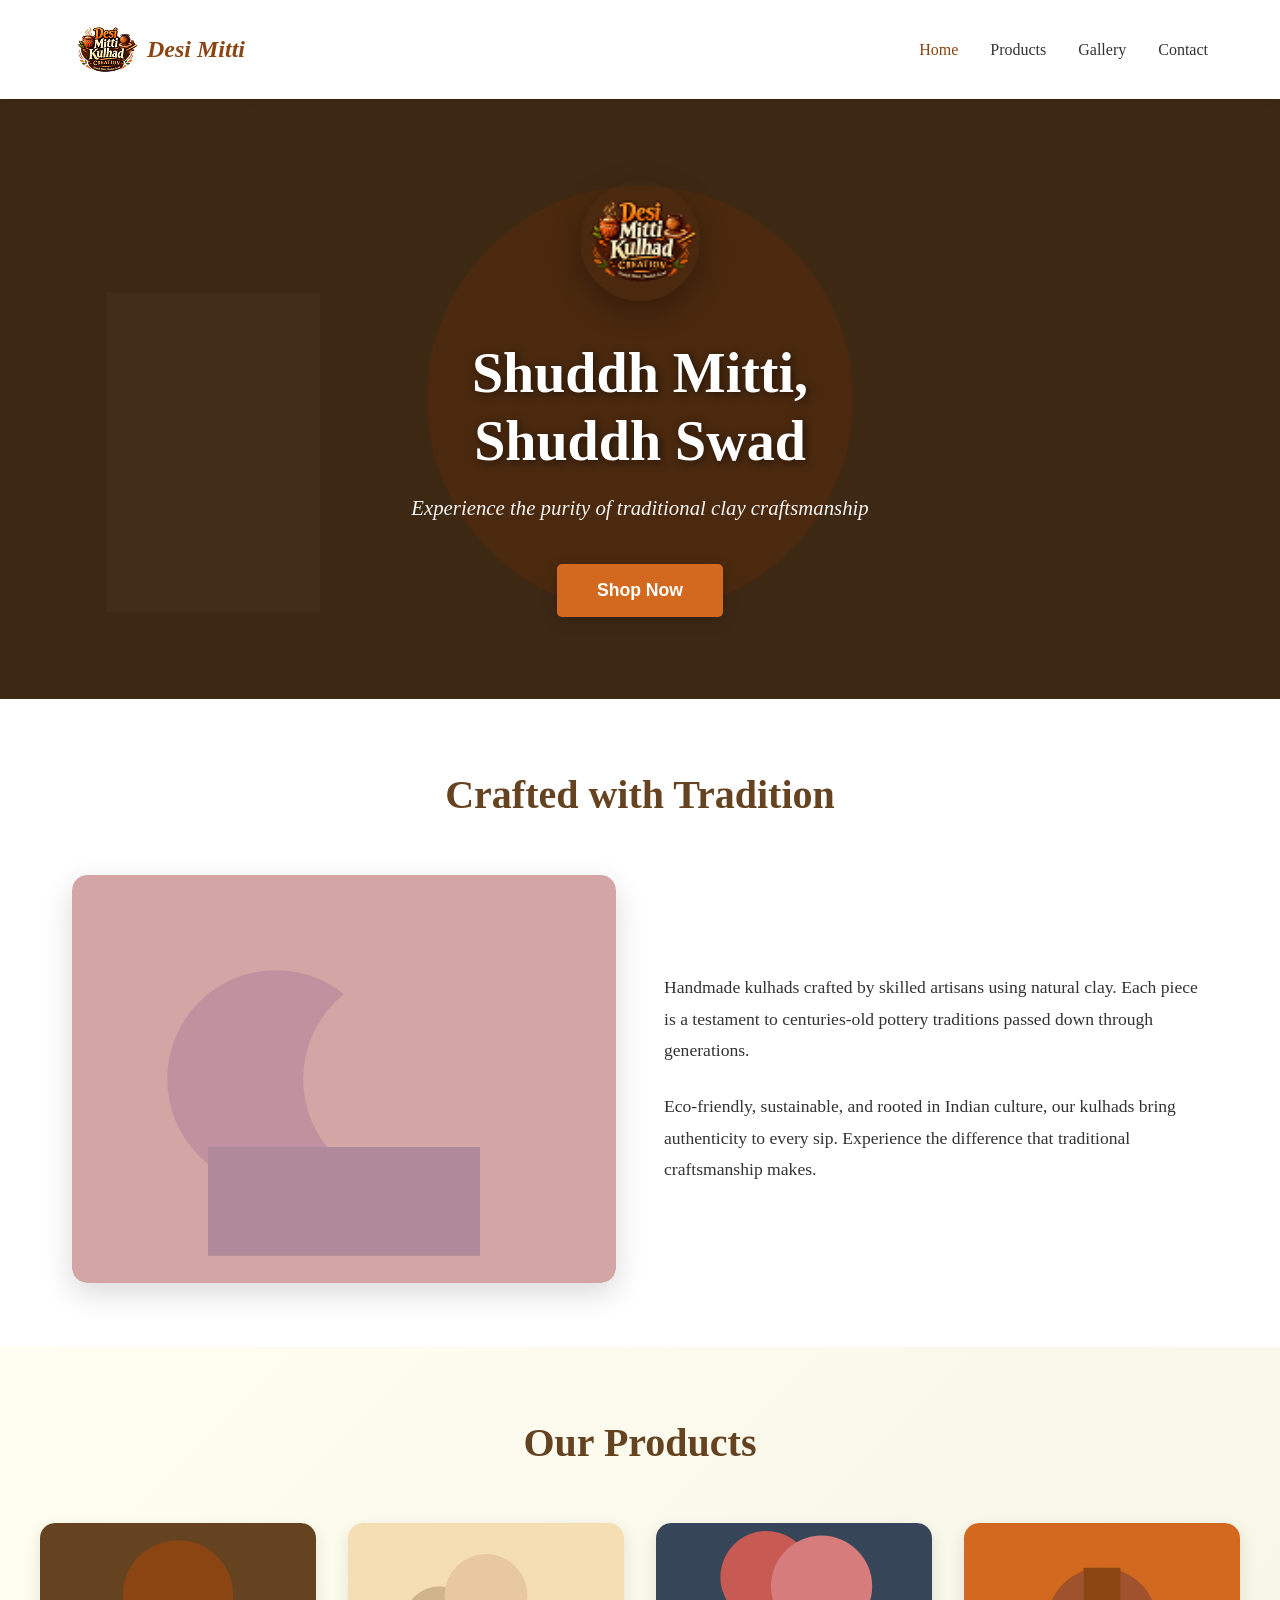
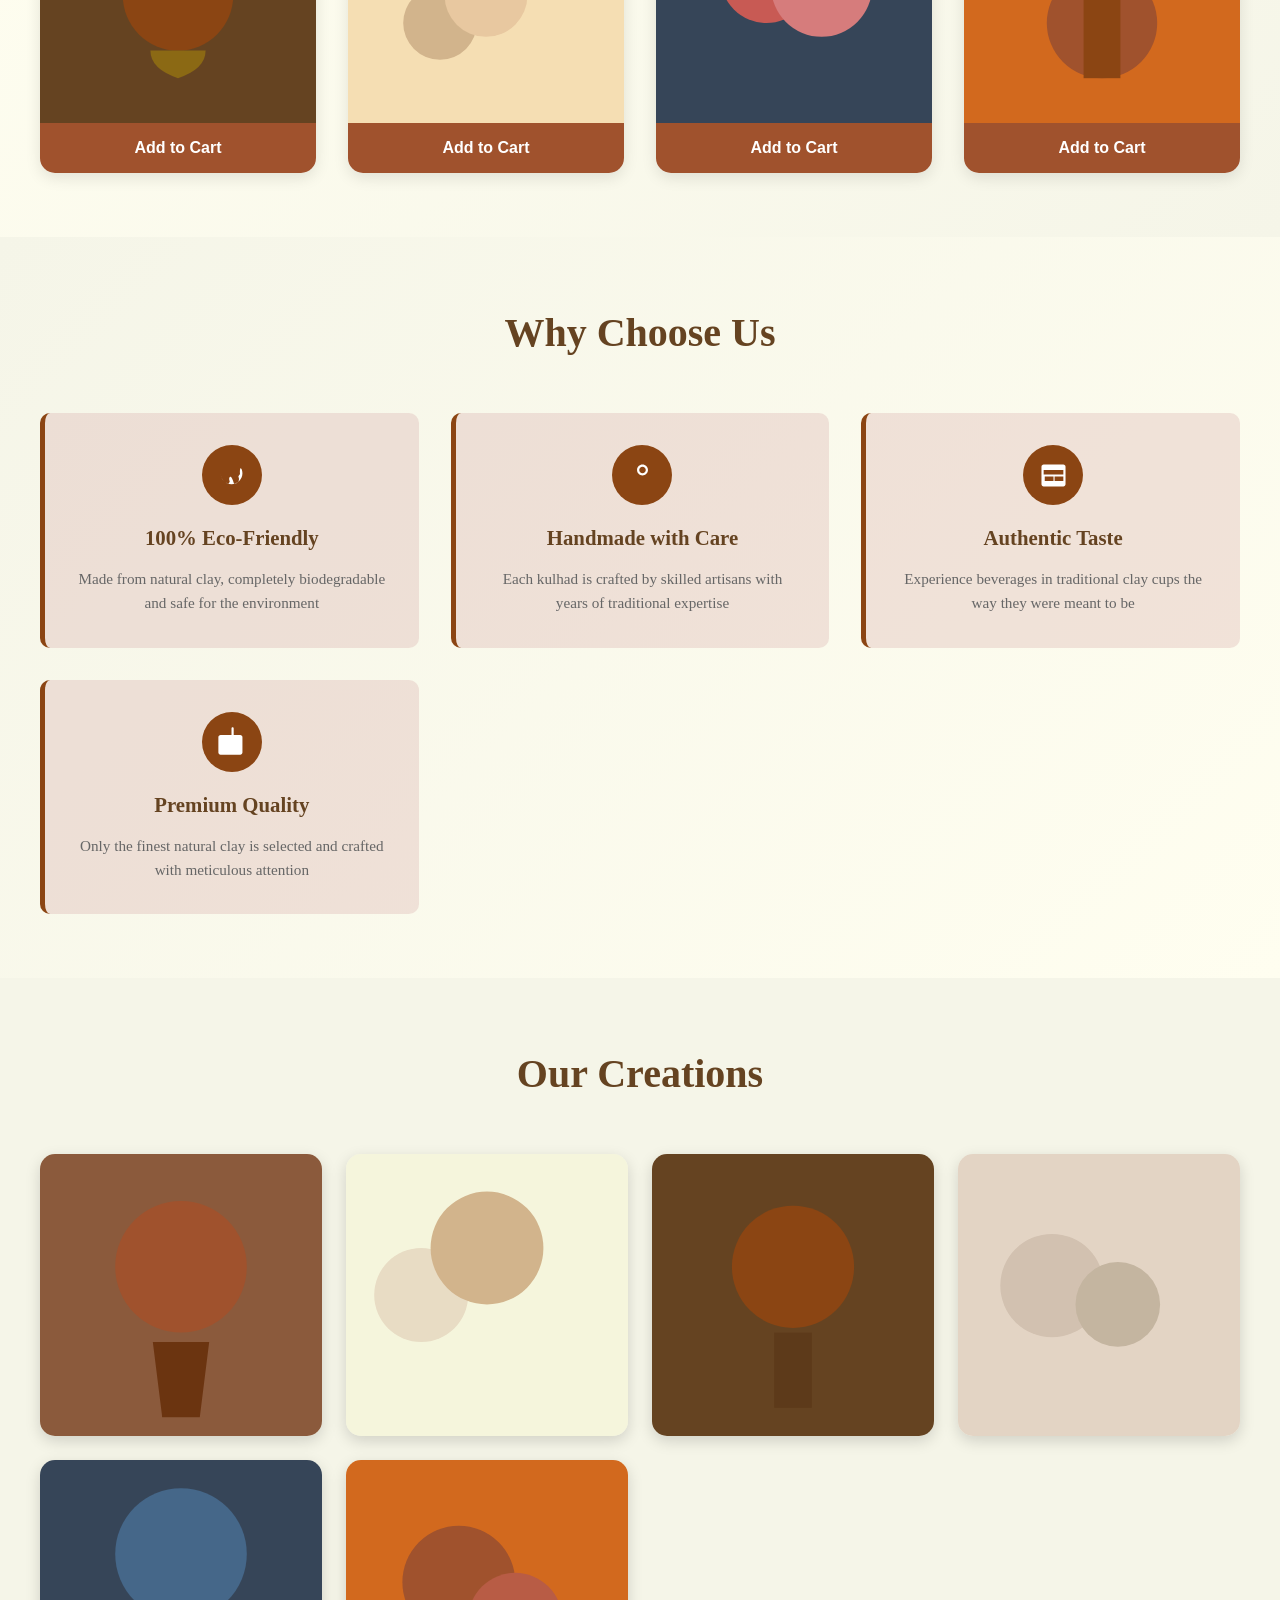
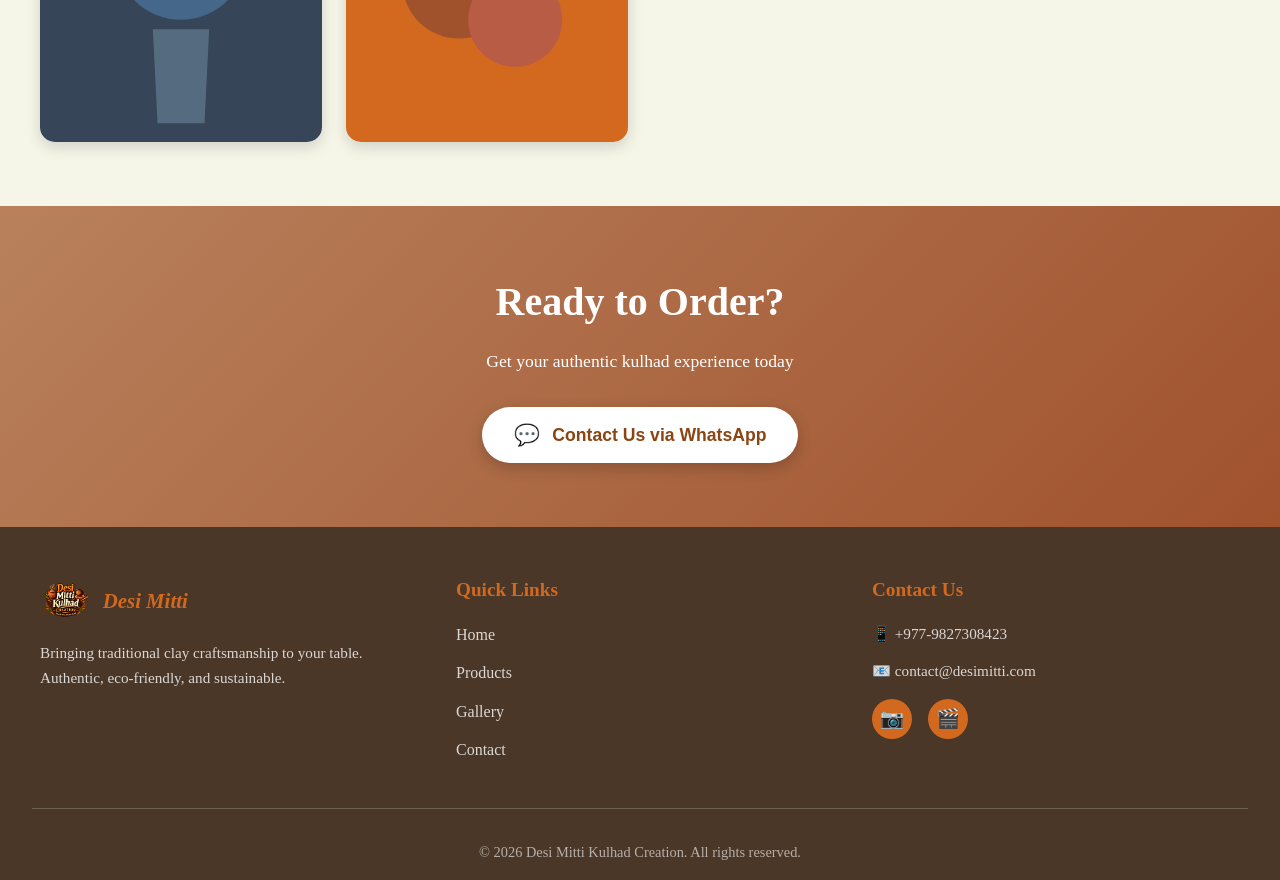
==== index.html @ 6d213a37 "website" ====
<!DOCTYPE html>
<html lang="en">
<head>
    <meta charset="UTF-8">
    <meta name="viewport" content="width=device-width, initial-scale=1.0">
    <title>Desi Mitti - Handmade Clay Kulhads</title>
    <link rel="stylesheet" href="styles.css">
</head>
<body>
    <!-- Navigation Header -->
    <header class="navbar">
        <div class="navbar-container">
            <div class="logo">
                <img src="./images/logo.png">
                <span class="logo-text">Desi Mitti</span>
            </div>
            <nav class="nav-menu">
                <a href="#home" class="nav-link">Home</a>
                <a href="#products" class="nav-link">Products</a>
                <a href="#gallery" class="nav-link">Gallery</a>
                <a href="#contact" class="nav-link">Contact</a>
            </nav>
        </div>
    </header>

    <!-- Hero Section -->
    <section id="home" class="hero">
        <div class="hero-content">
            <div class="hero-logo-circle">
                <img src="./images/logo.png" alt="Mitti Kulhad" class="hero-logo">
            </div>
            <h1 class="hero-title">Shuddh Mitti,<br>Shuddh Swad</h1>
            <p class="hero-subtitle">Experience the purity of traditional clay craftsmanship</p>
            <button class="hero-button">Shop Now</button>
        </div>
        <div class="hero-background"></div>
    </section>

    <!-- Crafted with Tradition Section -->
    <section class="tradition-section">
        <h2 class="section-title">Crafted with Tradition</h2>
        <div class="tradition-content">
            <div class="tradition-image">
                <img src="data:image/svg+xml,%3Csvg xmlns='http://www.w3.org/2000/svg' viewBox='0 0 400 300'%3E%3Crect width='400' height='300' fill='%23D4A5A5'/%3E%3Ccircle cx='150' cy='150' r='80' fill='%23C291A0'/%3E%3Ccircle cx='250' cy='150' r='80' fill='%23D4A5A5'/%3E%3Crect x='100' y='200' width='200' height='80' fill='%23B08A9A'/%3E%3C/svg%3E" alt="Handmade crafting" class="tradition-img">
            </div>
            <div class="tradition-text">
                <p class="tradition-description">
                    Handmade kulhads crafted by skilled artisans using natural clay. Each piece is a testament to centuries-old pottery traditions passed down through generations.
                </p>
                <p class="tradition-description">
                    Eco-friendly, sustainable, and rooted in Indian culture, our kulhads bring authenticity to every sip. Experience the difference that traditional craftsmanship makes.
                </p>
            </div>
        </div>
    </section>

    <!-- Our Products Section -->
    <section id="products" class="products-section">
        <h2 class="section-title">Our Products</h2>
        <div class="products-grid">
            <div class="product-card">
                <div class="product-image">
                    <img src="data:image/svg+xml,%3Csvg xmlns='http://www.w3.org/2000/svg' viewBox='0 0 300 300'%3E%3Crect width='300' height='300' fill='%23654321'/%3E%3Ccircle cx='150' cy='120' r='60' fill='%238B4513'/%3E%3Cpath d='M 120 180 Q 120 200 150 210 Q 180 200 180 180' fill='%238B6914'/%3E%3C/svg%3E" alt="Product 1">
                </div>
                <button class="add-to-cart-btn">Add to Cart</button>
            </div>
            <div class="product-card">
                <div class="product-image">
                    <img src="data:image/svg+xml,%3Csvg xmlns='http://www.w3.org/2000/svg' viewBox='0 0 300 300'%3E%3Crect width='300' height='300' fill='%23F5DEB3'/%3E%3Ccircle cx='100' cy='150' r='40' fill='%23D2B48C'/%3E%3Ccircle cx='150' cy='120' r='45' fill='%23E8C8A0'/%3E%3C/svg%3E" alt="Product 2">
                </div>
                <button class="add-to-cart-btn">Add to Cart</button>
            </div>
            <div class="product-card">
                <div class="product-image">
                    <img src="data:image/svg+xml,%3Csvg xmlns='http://www.w3.org/2000/svg' viewBox='0 0 300 300'%3E%3Crect width='300' height='300' fill='%23364558'/%3E%3Ccircle cx='120' cy='100' r='50' fill='%23C85A54'/%3E%3Ccircle cx='180' cy='110' r='55' fill='%23D67C7C'/%3E%3C/svg%3E" alt="Product 3">
                </div>
                <button class="add-to-cart-btn">Add to Cart</button>
            </div>
            <div class="product-card">
                <div class="product-image">
                    <img src="data:image/svg+xml,%3Csvg xmlns='http://www.w3.org/2000/svg' viewBox='0 0 300 300'%3E%3Crect width='300' height='300' fill='%23D2691E'/%3E%3Ccircle cx='150' cy='150' r='60' fill='%23A0522D'/%3E%3Crect x='130' y='90' width='40' height='120' fill='%238B4513'/%3E%3C/svg%3E" alt="Product 4">
                </div>
                <button class="add-to-cart-btn">Add to Cart</button>
            </div>
        </div>
    </section>

    <!-- Why Choose Us Section -->
    <section class="why-choose-section">
        <h2 class="section-title">Why Choose Us</h2>
        <div class="features-grid">
            <div class="feature-card">
                <div class="feature-icon">
                    <svg viewBox="0 0 64 64" xmlns="http://www.w3.org/2000/svg">
                        <path d="M32 8C20.954 8 12 16.954 12 28c0 8.837 5.820 16.361 13.748 18.955.508.102 1.043-.124 1.328-.578l1.504-2.54c.258-.436.268-1.020.028-1.468-.595-1.141-.913-2.404-.913-3.774 0-4.97 4.03-9 9 9 4.97 0 9-4.03 9-9 0-1.37-.318-2.633-.913-3.774-.24-.448-.23-1.032.028-1.468l1.504-2.54c.285-.454.82-.68 1.328-.578C46.18 11.639 52 19.163 52 28c0 11.046-8.954 20-20 20s-20-8.954-20-20 8.954-20 20-20z" fill="white"/>
                    </svg>
                </div>
                <h3>100% Eco-Friendly</h3>
                <p>Made from natural clay, completely biodegradable and safe for the environment</p>
            </div>
            <div class="feature-card">
                <div class="feature-icon">
                    <svg viewBox="0 0 64 64" xmlns="http://www.w3.org/2000/svg">
                        <path d="M32 12c-5.522 0-10 4.478-10 10 0 5.522 4.478 10 10 10s10-4.478 10-10c0-5.522-4.478-10-10-10zm0 16c-3.314 0-6-2.686-6-6s2.686-6 6-6 6 2.686 6 6-2.686 6-6 6z" fill="white"/>
                    </svg>
                </div>
                <h3>Handmade with Care</h3>
                <p>Each kulhad is crafted by skilled artisans with years of traditional expertise</p>
            </div>
            <div class="feature-card">
                <div class="feature-icon">
                    <svg viewBox="0 0 64 64" xmlns="http://www.w3.org/2000/svg">
                        <path d="M50 12H14c-2.21 0-4 1.79-4 4v32c0 2.21 1.79 4 4 4h36c2.21 0 4-1.79 4-4V16c0-2.21-1.79-4-4-4zm-18 30H16v-8h16v8zm18 0h-16v-8h16v8zm0-12H14v-8h36v8z" fill="white"/>
                    </svg>
                </div>
                <h3>Authentic Taste</h3>
                <p>Experience beverages in traditional clay cups the way they were meant to be</p>
            </div>
            <div class="feature-card">
                <div class="feature-icon">
                    <svg viewBox="0 0 64 64" xmlns="http://www.w3.org/2000/svg">
                        <path d="M48 20H36V8c0-1.104-.896-2-2-2s-2 .896-2 2v12H12c-2.209 0-4 1.791-4 4v28c0 2.209 1.791 4 4 4h36c2.209 0 4-1.791 4-4V24c0-2.209-1.791-4-4-4z" fill="white"/>
                    </svg>
                </div>
                <h3>Premium Quality</h3>
                <p>Only the finest natural clay is selected and crafted with meticulous attention</p>
            </div>
        </div>
    </section>

    <!-- Our Creations Section -->
    <section id="gallery" class="creations-section">
        <h2 class="section-title">Our Creations</h2>
        <div class="gallery-grid">
            <div class="gallery-item">
                <img src="data:image/svg+xml,%3Csvg xmlns='http://www.w3.org/2000/svg' viewBox='0 0 300 300'%3E%3Crect width='300' height='300' fill='%238B5A3C'/%3E%3Ccircle cx='150' cy='120' r='70' fill='%23A0522D'/%3E%3Cpath d='M 120 200 L 180 200 L 170 280 L 130 280 Z' fill='%236B3410'/%3E%3C/svg%3E" alt="Pottery creation 1">
            </div>
            <div class="gallery-item">
                <img src="data:image/svg+xml,%3Csvg xmlns='http://www.w3.org/2000/svg' viewBox='0 0 300 300'%3E%3Crect width='300' height='300' fill='%23F5F5DC'/%3E%3Ccircle cx='80' cy='150' r='50' fill='%23E8DCC4'/%3E%3Ccircle cx='150' cy='100' r='60' fill='%23D2B48C'/%3E%3C/svg%3E" alt="Pottery creation 2">
            </div>
            <div class="gallery-item">
                <img src="data:image/svg+xml,%3Csvg xmlns='http://www.w3.org/2000/svg' viewBox='0 0 300 300'%3E%3Crect width='300' height='300' fill='%23654321'/%3E%3Ccircle cx='150' cy='120' r='65' fill='%238B4513'/%3E%3Crect x='130' y='190' width='40' height='80' fill='%235D3A1A'/%3E%3C/svg%3E" alt="Pottery creation 3">
            </div>
            <div class="gallery-item">
                <img src="data:image/svg+xml,%3Csvg xmlns='http://www.w3.org/2000/svg' viewBox='0 0 300 300'%3E%3Crect width='300' height='300' fill='%23E3D4C4'/%3E%3Ccircle cx='100' cy='140' r='55' fill='%23D2C1B0'/%3E%3Ccircle cx='170' cy='160' r='45' fill='%23C4B5A0'/%3E%3C/svg%3E" alt="Pottery creation 4">
            </div>
            <div class="gallery-item">
                <img src="data:image/svg+xml,%3Csvg xmlns='http://www.w3.org/2000/svg' viewBox='0 0 300 300'%3E%3Crect width='300' height='300' fill='%23364558'/%3E%3Ccircle cx='150' cy='100' r='70' fill='%23456789'/%3E%3Cpath d='M 120 180 L 180 180 L 175 280 L 125 280 Z' fill='%23556B7F'/%3E%3C/svg%3E" alt="Pottery creation 5">
            </div>
            <div class="gallery-item">
                <img src="data:image/svg+xml,%3Csvg xmlns='http://www.w3.org/2000/svg' viewBox='0 0 300 300'%3E%3Crect width='300' height='300' fill='%23D2691E'/%3E%3Ccircle cx='120' cy='130' r='60' fill='%23A0522D'/%3E%3Ccircle cx='180' cy='170' r='50' fill='%23B85C45'/%3E%3C/svg%3E" alt="Pottery creation 6">
            </div>
        </div>
    </section>

    <!-- Ready to Order Section -->
    <section class="ready-section">
        <h2 class="ready-title">Ready to Order?</h2>
        <p class="ready-subtitle">Get your authentic kulhad experience today</p>
        <button class="whatsapp-button" id="whatsappBtn">
            <span class="whatsapp-icon">💬</span>
            Contact Us via WhatsApp
        </button>
    </section>

    <!-- Footer -->
    <footer class="footer">
        <div class="footer-content">
            <div class="footer-section">
                <div class="footer-logo">
                    <img src="./images/logo.png " class="footer-logo-img">
                    <span class="footer-logo-text">Desi Mitti</span>
                </div>
                <p class="footer-description">Bringing traditional clay craftsmanship to your table. Authentic, eco-friendly, and sustainable.</p>
            </div>
            <div class="footer-section">
                <h4>Quick Links</h4>
                <ul>
                    <li><a href="#home">Home</a></li>
                    <li><a href="#products">Products</a></li>
                    <li><a href="#gallery">Gallery</a></li>
                    <li><a href="#contact">Contact</a></li>
                </ul>
            </div>
            <div class="footer-section">
                <h4>Contact Us</h4>
                <p class="contact-info">📱 +977-9827308423</p>
                <p class="contact-info">📧 contact@desimitti.com</p>
                <div class="social-icons">
                    <a href="#" class="social-icon">📷</a>
                    <a href="#" class="social-icon">🎬</a>
                </div>
            </div>
        </div>
        <div class="footer-bottom">
            <p>&copy; 2026 Desi Mitti Kulhad Creation. All rights reserved.</p>
        </div>
    </footer>

    <script src="script.js"></script>
</body>
</html>
---- styles.css ----
/* ============================================
   DESI MITTI - CSS STYLES
   Traditional Clay Craftsmanship Website
   ============================================ */

* {
    margin: 0;
    padding: 0;
    box-sizing: border-box;
}

/* Root CSS Variables */
:root {
    --primary-brown: #8B4513;
    --dark-brown: #654321;
    --light-brown: #A0522D;
    --cream-bg: #FFFEF0;
    --pale-yellow: #F5F5E8;
    --text-dark: #333;
    --text-light: #666;
    --accent-orange: #D2691E;
    --button-brown: #A0522D;
    --footer-dark: #4A3728;
}

html {
    scroll-behavior: smooth;
}

body {
    font-family: 'Georgia', 'Garamond', serif;
    color: var(--text-dark);
    line-height: 1.6;
    background-color: white;
}

/* ============================================
   NAVIGATION HEADER
   ============================================ */

.navbar {
    background-color: white;
    padding: 1rem 0;
    box-shadow: 0 2px 5px rgba(0, 0, 0, 0.1);
    position: sticky;
    top: 0;
    z-index: 100;
}

.navbar-container {
    max-width: 1200px;
    margin: 0 auto;
    padding: 0 2rem;
    display: flex;
    justify-content: space-between;
    align-items: center;
}

.logo {
    display: flex;
    align-items: center;
    gap: 0.5rem;
    text-decoration: none;
    cursor: pointer;
}

.logo-img {
    width: 50px;
    height: 50px;
    border-radius: 50%;
}

.logo-text {
    font-size: 1.5rem;
    font-weight: bold;
    color: var(--primary-brown);
    font-style: italic;
}

.nav-menu {
    display: flex;
    gap: 2rem;
}

.nav-link {
    text-decoration: none;
    color: var(--text-dark);
    font-size: 1rem;
    font-weight: 500;
    transition: color 0.3s ease;
    position: relative;
}

.nav-link:hover {
    color: var(--primary-brown);
}

.nav-link::after {
    content: '';
    position: absolute;
    width: 0;
    height: 2px;
    bottom: -5px;
    left: 0;
    background-color: var(--primary-brown);
    transition: width 0.3s ease;
}

.nav-link:hover::after {
    width: 100%;
}

/* ============================================
   HERO SECTION
   ============================================ */

.hero {
    position: relative;
    height: 600px;
    display: flex;
    align-items: center;
    justify-content: center;
    overflow: hidden;
}

.hero-background {
    position: absolute;
    top: 0;
    left: 0;
    width: 100%;
    height: 100%;
    background: linear-gradient(rgba(0, 0, 0, 0.4), rgba(0, 0, 0, 0.4)), 
                url('data:image/svg+xml,%3Csvg xmlns=%22http://www.w3.org/2000/svg%22 viewBox=%220 0 1200 600%22%3E%3Crect fill=%22%23654321%22 width=%221200%22 height=%22600%22/%3E%3Ccircle cx=%22600%22 cy=%22300%22 r=%22200%22 fill=%22%238B4513%22 opacity=%220.6%22/%3E%3Crect x=%22100%22 y=%22200%22 width=%22200%22 height=%22300%22 fill=%22%23765432%22 opacity=%220.5%22/%3E%3C/svg%3E');
    background-size: cover;
    background-position: center;
    z-index: -1;
}

.hero-content {
    text-align: center;
    position: relative;
    z-index: 1;
    animation: fadeInUp 1s ease-out;
}

@keyframes fadeInUp {
    from {
        opacity: 0;
        transform: translateY(30px);
    }
    to {
        opacity: 1;
        transform: translateY(0);
    }
}

.hero-logo-circle {
    margin-bottom: 2rem;
    animation: slideDown 0.8s ease-out;
}

@keyframes slideDown {
    from {
        opacity: 0;
        transform: translateY(-20px);
    }
    to {
        opacity: 1;
        transform: translateY(0);
    }
}

.hero-logo {
    width: 120px;
    height: 120px;
    border-radius: 50%;
    box-shadow: 0 10px 30px rgba(0, 0, 0, 0.3);
    animation: spin 3s linear infinite;
}

@keyframes spin {
    from {
        transform: rotate(0deg);
    }
    to {
        transform: rotate(360deg);
    }
}

.hero-title {
    font-size: 3.5rem;
    color: white;
    margin-bottom: 1rem;
    font-weight: bold;
    line-height: 1.2;
    text-shadow: 2px 2px 8px rgba(0, 0, 0, 0.5);
    animation: fadeInUp 1.2s ease-out 0.2s both;
}

.hero-subtitle {
    font-size: 1.3rem;
    color: rgba(255, 255, 255, 0.95);
    margin-bottom: 2.5rem;
    font-style: italic;
    animation: fadeInUp 1.2s ease-out 0.4s both;
}

.hero-button {
    background-color: var(--accent-orange);
    color: white;
    border: none;
    padding: 1rem 2.5rem;
    font-size: 1.1rem;
    border-radius: 5px;
    cursor: pointer;
    font-weight: bold;
    transition: all 0.3s ease;
    box-shadow: 0 4px 15px rgba(0, 0, 0, 0.2);
    animation: fadeInUp 1.2s ease-out 0.6s both;
}

.hero-button:hover {
    background-color: var(--primary-brown);
    transform: translateY(-2px);
    box-shadow: 0 6px 20px rgba(0, 0, 0, 0.3);
}

.hero-button:active {
    transform: translateY(0);
}

/* ============================================
   SECTION STYLES
   ============================================ */

.section-title {
    font-size: 2.5rem;
    text-align: center;
    margin-bottom: 3rem;
    color: var(--dark-brown);
    font-weight: bold;
}

/* Tradition Section */
.tradition-section {
    padding: 4rem 2rem;
    background-color: white;
    max-width: 1200px;
    margin: 0 auto;
}

.tradition-content {
    display: grid;
    grid-template-columns: 1fr 1fr;
    gap: 3rem;
    align-items: center;
}

.tradition-image {
    overflow: hidden;
    border-radius: 15px;
    box-shadow: 0 10px 30px rgba(0, 0, 0, 0.15);
}

.tradition-img {
    width: 100%;
    height: auto;
    display: block;
    border-radius: 15px;
    transition: transform 0.3s ease;
}

.tradition-image:hover .tradition-img {
    transform: scale(1.05);
}

.tradition-text {
    display: flex;
    flex-direction: column;
    gap: 1.5rem;
}

.tradition-description {
    font-size: 1.1rem;
    color: var(--text-dark);
    line-height: 1.8;
}

/* ============================================
   PRODUCTS SECTION
   ============================================ */

.products-section {
    padding: 4rem 2rem;
    background-color: var(--pale-yellow);
    background-image: linear-gradient(135deg, #FFFEF0 0%, #F5F5E8 100%);
}

.products-section .section-title {
    color: var(--dark-brown);
}

.products-grid {
    max-width: 1200px;
    margin: 0 auto;
    display: grid;
    grid-template-columns: repeat(auto-fit, minmax(250px, 1fr));
    gap: 2rem;
}

.product-card {
    background: white;
    border-radius: 15px;
    overflow: hidden;
    box-shadow: 0 5px 15px rgba(0, 0, 0, 0.1);
    transition: all 0.3s ease;
    animation: slideUp 0.6s ease-out;
}

@keyframes slideUp {
    from {
        opacity: 0;
        transform: translateY(20px);
    }
    to {
        opacity: 1;
        transform: translateY(0);
    }
}

.product-card:hover {
    transform: translateY(-10px);
    box-shadow: 0 15px 30px rgba(0, 0, 0, 0.2);
}

.product-image {
    width: 100%;
    height: 200px;
    overflow: hidden;
    background-color: var(--cream-bg);
}

.product-image img {
    width: 100%;
    height: 100%;
    object-fit: cover;
    transition: transform 0.3s ease;
}

.product-card:hover .product-image img {
    transform: scale(1.1);
}

.add-to-cart-btn {
    width: 100%;
    padding: 1rem;
    background-color: var(--button-brown);
    color: white;
    border: none;
    cursor: pointer;
    font-size: 1rem;
    font-weight: bold;
    transition: all 0.3s ease;
    border-radius: 0;
}

.add-to-cart-btn:hover {
    background-color: var(--primary-brown);
}

.add-to-cart-btn:active {
    transform: scale(0.98);
}

/* ============================================
   WHY CHOOSE US SECTION
   ============================================ */

.why-choose-section {
    padding: 4rem 2rem;
    background-color: var(--pale-yellow);
    background-image: linear-gradient(135deg, #F5F5E8 0%, #FFFEF0 100%);
}

.why-choose-section .section-title {
    color: var(--dark-brown);
}

.features-grid {
    max-width: 1200px;
    margin: 0 auto;
    display: grid;
    grid-template-columns: repeat(auto-fit, minmax(280px, 1fr));
    gap: 2rem;
}

.feature-card {
    background-color: rgba(212, 165, 165, 0.3);
    padding: 2rem;
    border-radius: 10px;
    text-align: center;
    transition: all 0.3s ease;
    border-left: 5px solid var(--primary-brown);
}

.feature-card:hover {
    transform: translateY(-5px);
    box-shadow: 0 10px 20px rgba(0, 0, 0, 0.1);
}

.feature-icon {
    width: 60px;
    height: 60px;
    margin: 0 auto 1rem;
    background-color: var(--primary-brown);
    border-radius: 50%;
    display: flex;
    align-items: center;
    justify-content: center;
}

.feature-icon svg {
    width: 35px;
    height: 35px;
}

.feature-card h3 {
    font-size: 1.3rem;
    margin-bottom: 0.8rem;
    color: var(--dark-brown);
}

.feature-card p {
    color: var(--text-light);
    font-size: 0.95rem;
    line-height: 1.6;
}

/* ============================================
   GALLERY / CREATIONS SECTION
   ============================================ */

.creations-section {
    padding: 4rem 2rem;
    background-color: var(--pale-yellow);
}

.creations-section .section-title {
    color: var(--dark-brown);
}

.gallery-grid {
    max-width: 1200px;
    margin: 0 auto;
    display: grid;
    grid-template-columns: repeat(auto-fit, minmax(280px, 1fr));
    gap: 1.5rem;
}

.gallery-item {
    position: relative;
    overflow: hidden;
    border-radius: 15px;
    aspect-ratio: 1;
    box-shadow: 0 5px 15px rgba(0, 0, 0, 0.15);
    cursor: pointer;
}

.gallery-item img {
    width: 100%;
    height: 100%;
    object-fit: cover;
    transition: transform 0.4s ease;
}

.gallery-item:hover img {
    transform: scale(1.15) rotate(2deg);
}

/* ============================================
   READY TO ORDER SECTION
   ============================================ */

.ready-section {
    padding: 4rem 2rem;
    background: linear-gradient(135deg, #B8815C 0%, #A0522D 100%);
    text-align: center;
    color: white;
}

.ready-title {
    font-size: 2.5rem;
    margin-bottom: 0.8rem;
    font-weight: bold;
    animation: fadeInUp 0.8s ease-out;
}

.ready-subtitle {
    font-size: 1.1rem;
    margin-bottom: 2rem;
    opacity: 0.95;
    animation: fadeInUp 0.8s ease-out 0.2s both;
}

.whatsapp-button {
    background-color: white;
    color: var(--primary-brown);
    border: none;
    padding: 1rem 2rem;
    font-size: 1.1rem;
    border-radius: 50px;
    cursor: pointer;
    font-weight: bold;
    transition: all 0.3s ease;
    box-shadow: 0 5px 15px rgba(0, 0, 0, 0.2);
    display: inline-flex;
    align-items: center;
    gap: 0.8rem;
    animation: fadeInUp 0.8s ease-out 0.4s both;
}

.whatsapp-icon {
    font-size: 1.3rem;
}

.whatsapp-button:hover {
    transform: translateY(-3px);
    box-shadow: 0 8px 25px rgba(0, 0, 0, 0.3);
    background-color: #F5F5F5;
}

.whatsapp-button:active {
    transform: translateY(-1px);
}

/* ============================================
   FOOTER
   ============================================ */

.footer {
    background-color: var(--footer-dark);
    color: white;
    padding: 3rem 2rem 1rem;
}

.footer-content {
    max-width: 1200px;
    margin: 0 auto;
    display: grid;
    grid-template-columns: repeat(auto-fit, minmax(250px, 1fr));
    gap: 3rem;
    margin-bottom: 2rem;
}

.footer-section h4 {
    font-size: 1.2rem;
    margin-bottom: 1rem;
    color: var(--accent-orange);
}

.footer-logo {
    display: flex;
    align-items: center;
    gap: 0.8rem;
    margin-bottom: 1rem;
}

.footer-logo-img {
    width: 50px;
    height: 50px;
    border-radius: 50%;
}

.footer-logo-text {
    font-size: 1.3rem;
    font-weight: bold;
    font-style: italic;
    color: var(--accent-orange);
}

.footer-description {
    color: rgba(255, 255, 255, 0.8);
    font-size: 0.95rem;
    line-height: 1.6;
}

.footer-section ul {
    list-style: none;
}

.footer-section ul li {
    margin-bottom: 0.8rem;
}

.footer-section ul li a {
    color: rgba(255, 255, 255, 0.8);
    text-decoration: none;
    transition: color 0.3s ease;
}

.footer-section ul li a:hover {
    color: var(--accent-orange);
}

.contact-info {
    margin-bottom: 0.8rem;
    color: rgba(255, 255, 255, 0.8);
    font-size: 0.95rem;
}

.social-icons {
    display: flex;
    gap: 1rem;
    margin-top: 1rem;
}

.social-icon {
    display: inline-flex;
    align-items: center;
    justify-content: center;
    width: 40px;
    height: 40px;
    background-color: var(--accent-orange);
    border-radius: 50%;
    text-decoration: none;
    font-size: 1.2rem;
    transition: all 0.3s ease;
}

.social-icon:hover {
    background-color: white;
    transform: scale(1.1);
}

.footer-bottom {
    text-align: center;
    padding-top: 2rem;
    border-top: 1px solid rgba(255, 255, 255, 0.2);
    color: rgba(255, 255, 255, 0.6);
    font-size: 0.9rem;
}

/* ============================================
   RESPONSIVE DESIGN
   ============================================ */

@media (max-width: 768px) {
    .navbar-container {
        flex-direction: column;
        gap: 1rem;
    }

    .nav-menu {
        gap: 1rem;
        flex-wrap: wrap;
        justify-content: center;
    }

    .hero {
        height: 400px;
    }

    .hero-title {
        font-size: 2rem;
    }

    .hero-subtitle {
        font-size: 1rem;
    }

    .section-title {
        font-size: 1.8rem;
        margin-bottom: 2rem;
    }

    .tradition-content {
        grid-template-columns: 1fr;
    }

    .products-grid {
        grid-template-columns: repeat(auto-fit, minmax(200px, 1fr));
        gap: 1.5rem;
    }

    .hero-logo {
        width: 90px;
        height: 90px;
    }

    .ready-title {
        font-size: 1.8rem;
    }

    .footer-content {
        grid-template-columns: 1fr;
        gap: 2rem;
    }
}

@media (max-width: 480px) {
    .logo-text {
        font-size: 1.1rem;
    }

    .nav-menu {
        gap: 0.8rem;
        font-size: 0.9rem;
    }

    .hero {
        height: 300px;
    }

    .hero-title {
        font-size: 1.5rem;
    }

    .hero-subtitle {
        font-size: 0.9rem;
    }

    .hero-button {
        padding: 0.8rem 2rem;
        font-size: 1rem;
    }

    .section-title {
        font-size: 1.5rem;
    }

    .products-grid {
        grid-template-columns: 1fr;
    }

    .features-grid {
        grid-template-columns: 1fr;
    }

    .gallery-grid {
        grid-template-columns: repeat(2, 1fr);
    }

    .whatsapp-button {
        padding: 0.8rem 1.5rem;
        font-size: 1rem;
    }

    .footer-content {
        gap: 1.5rem;
    }
}
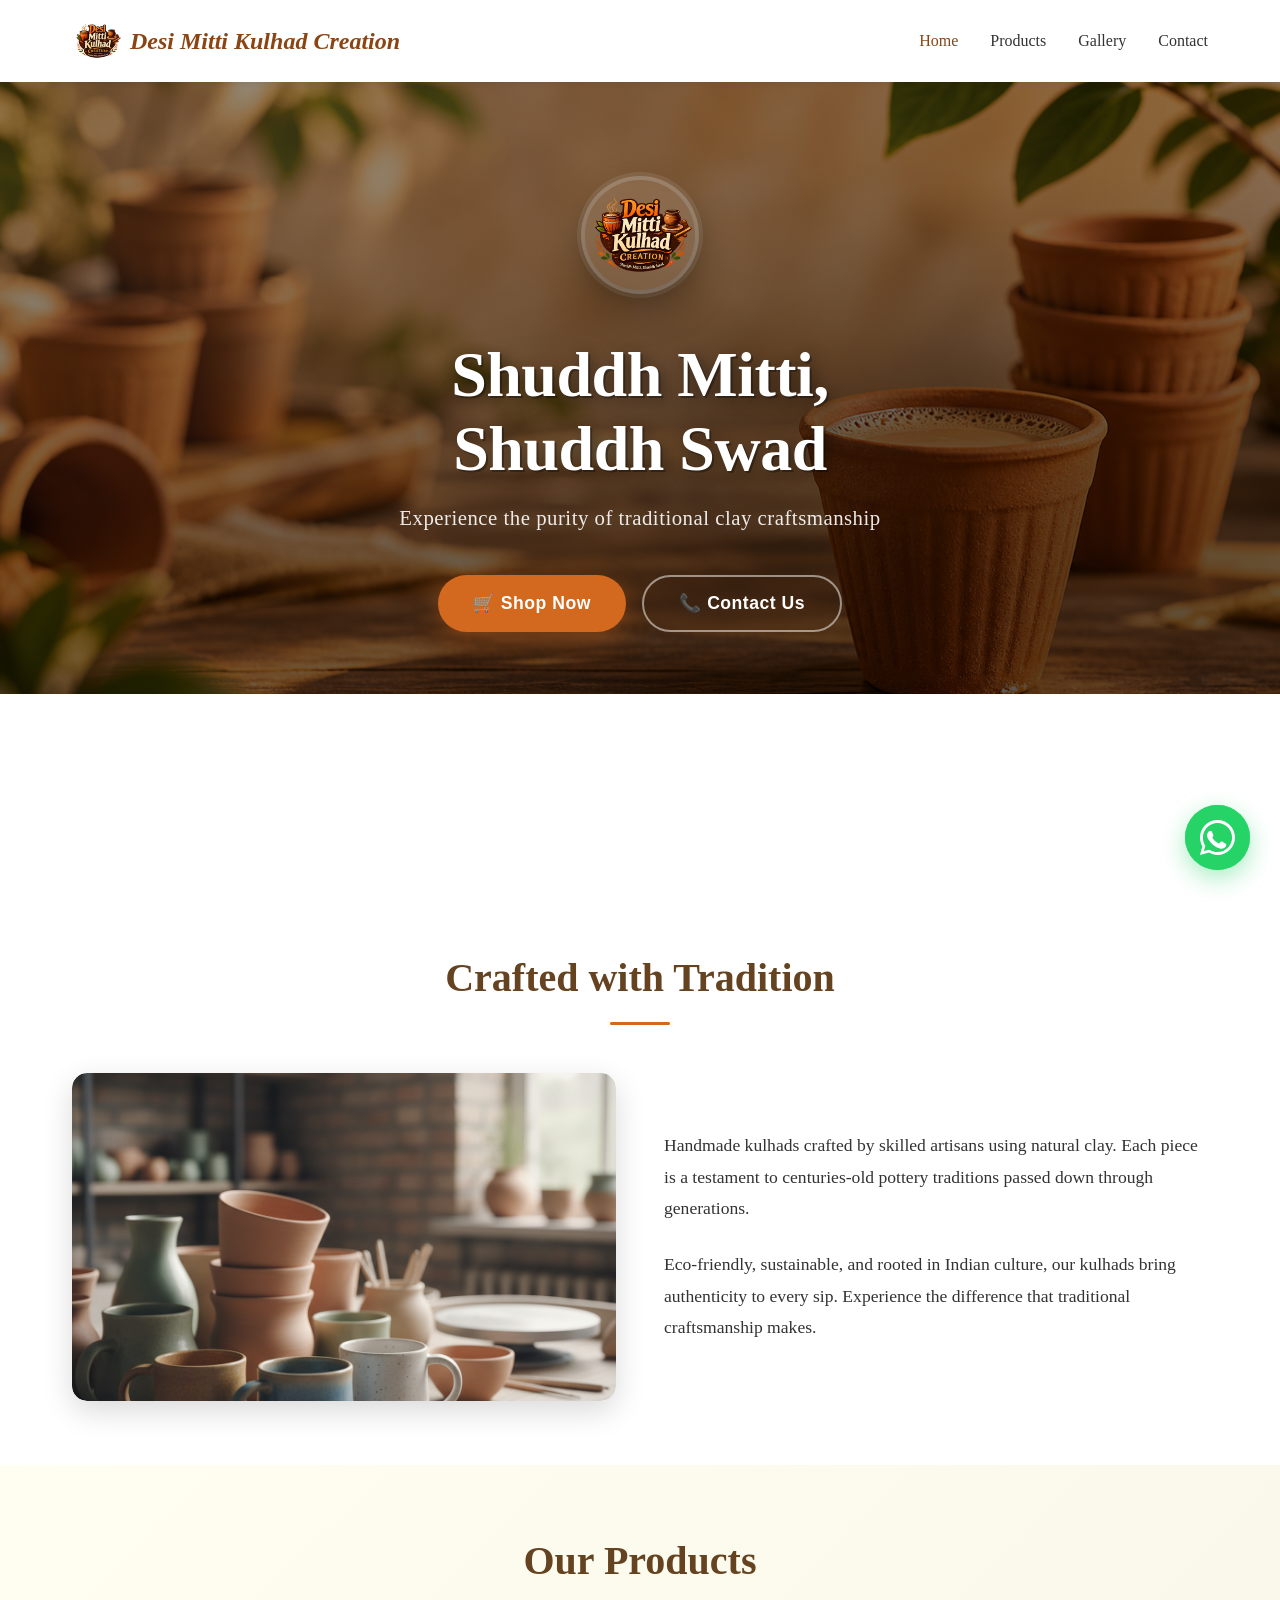
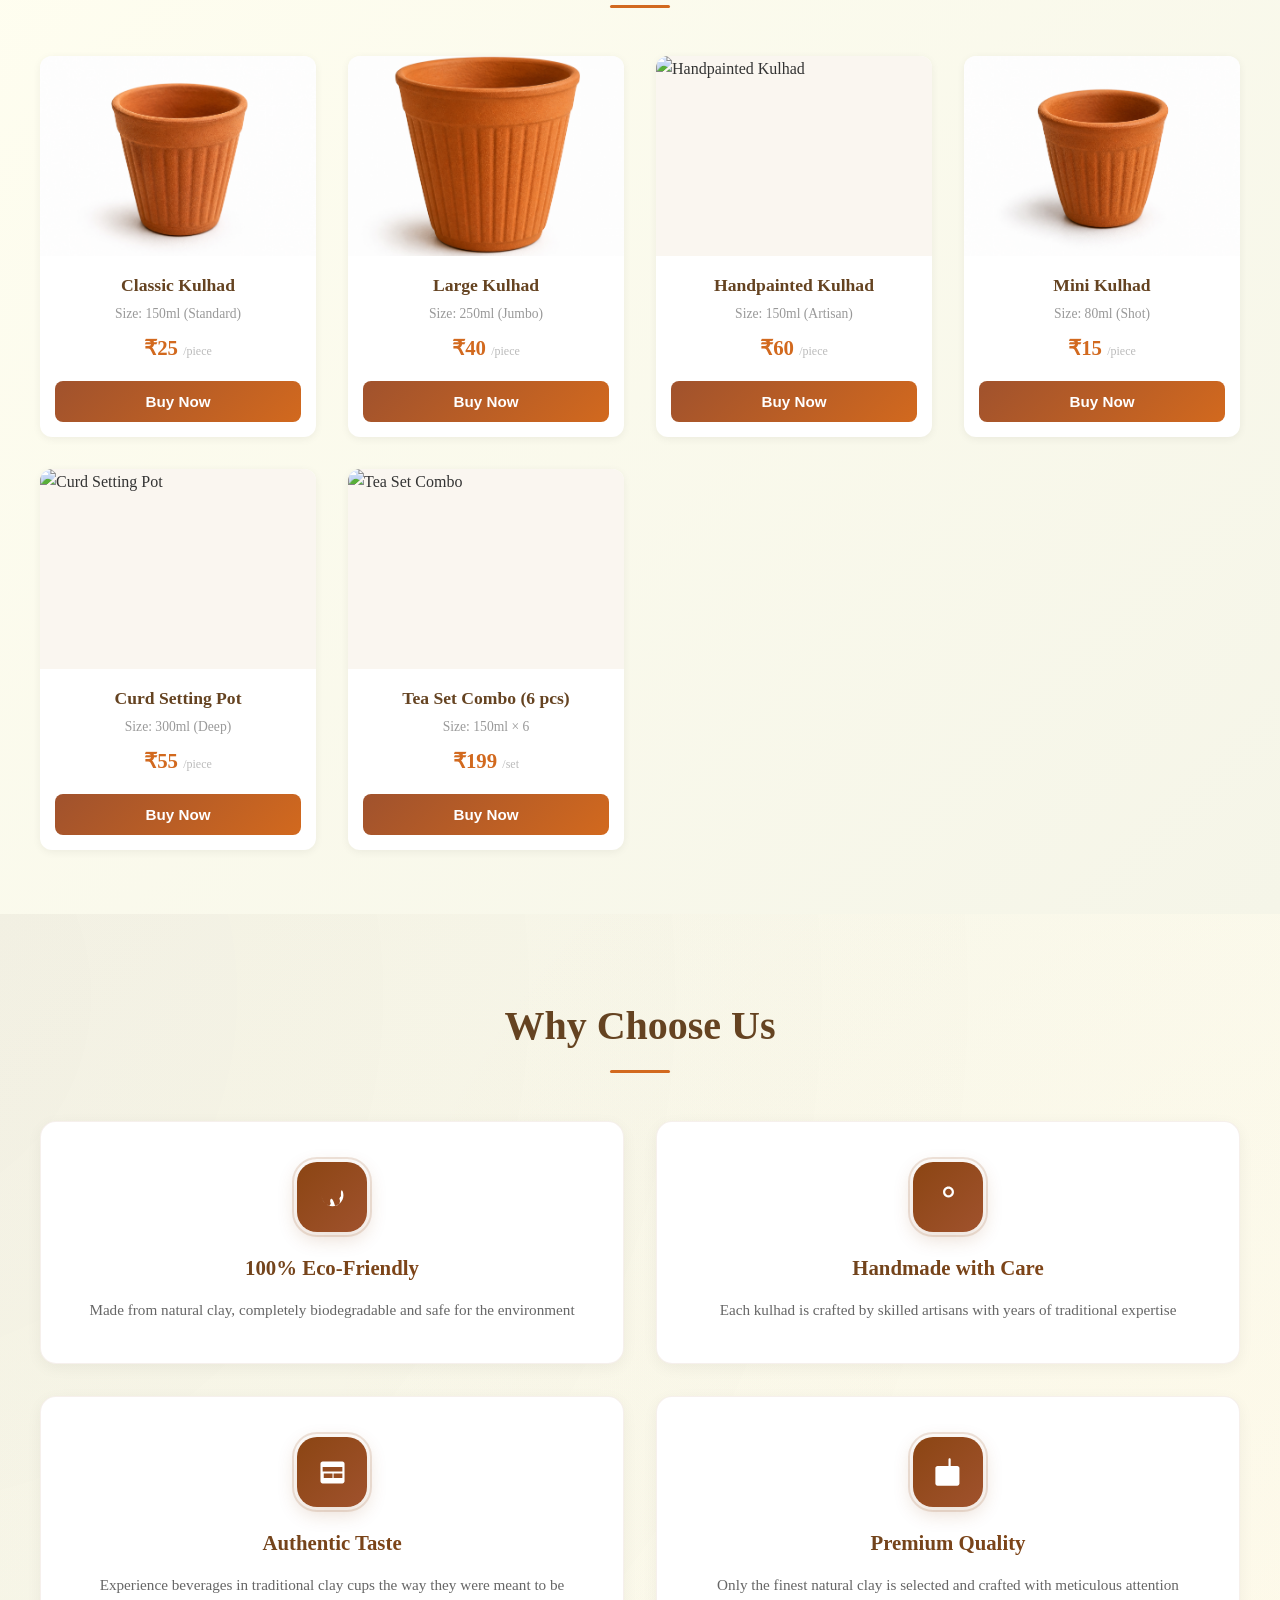
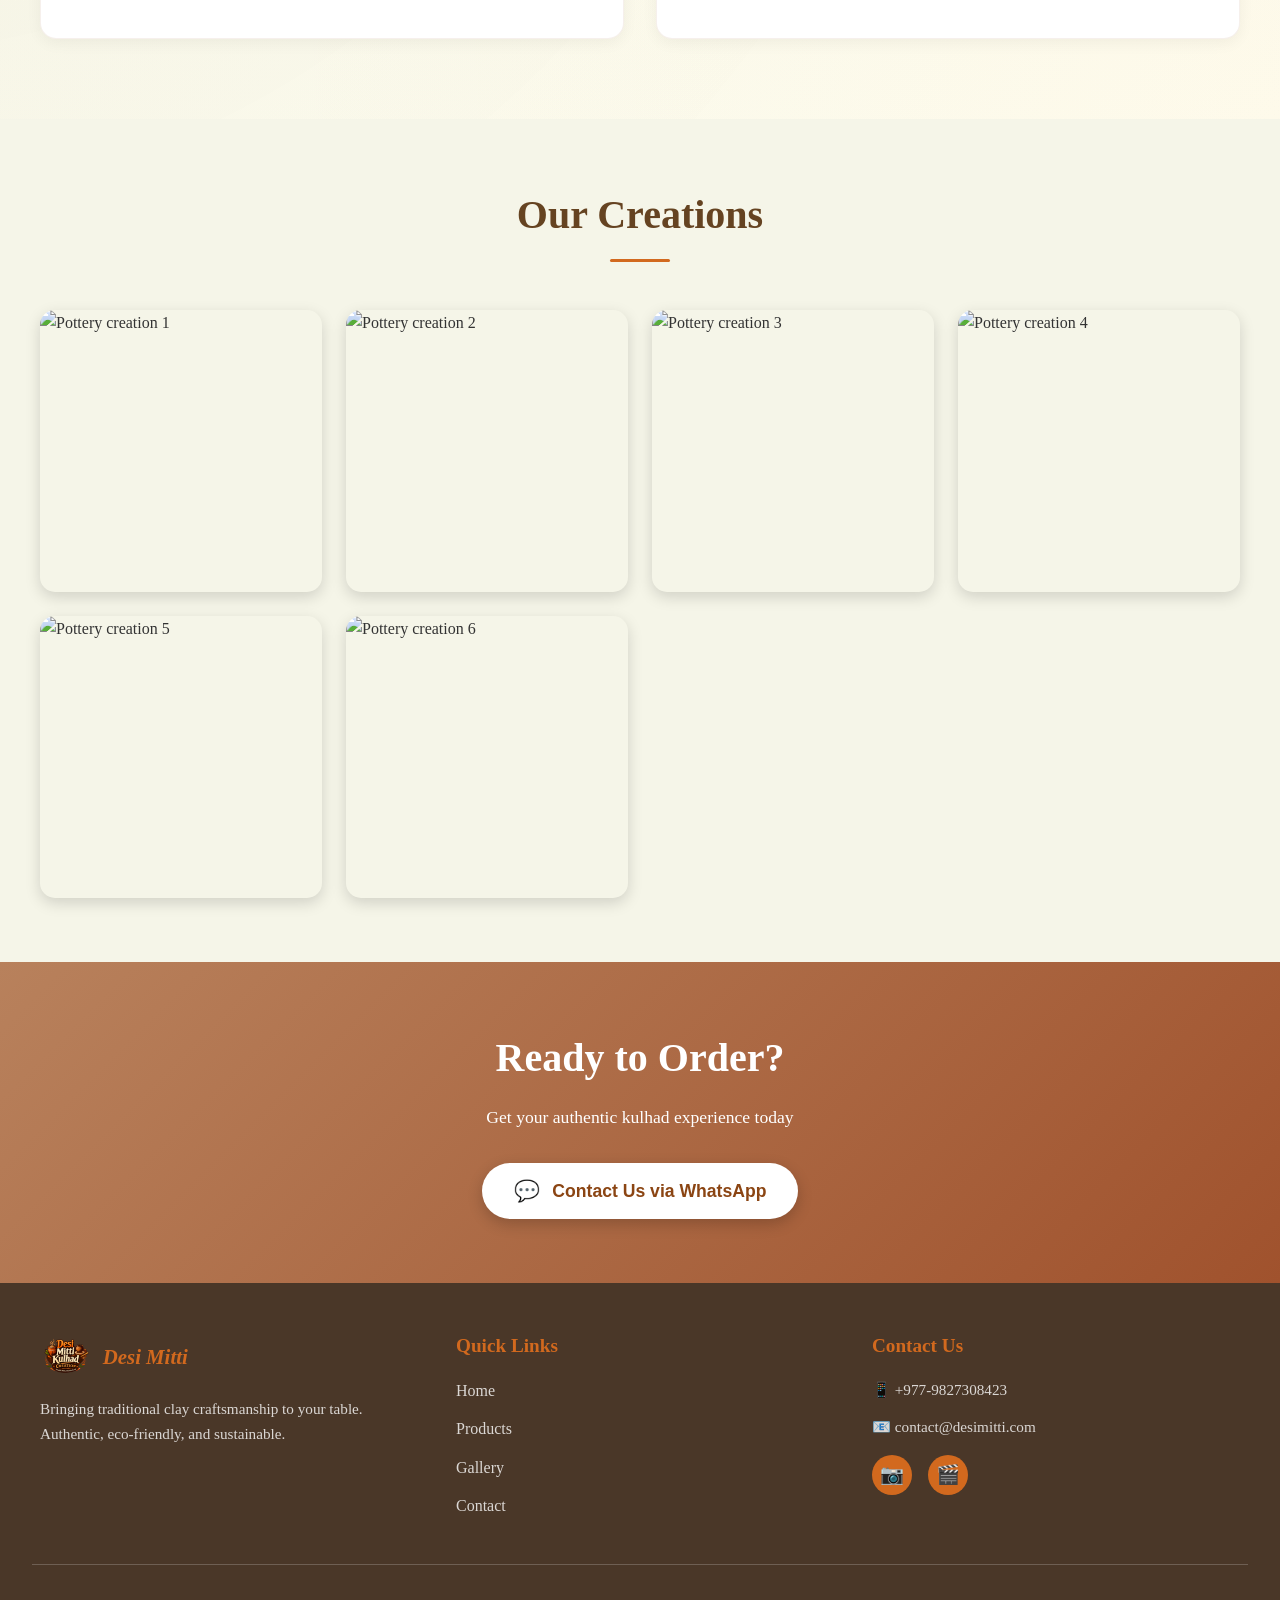
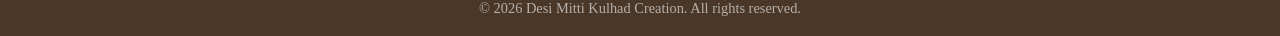
==== commit 6a8240dc: "Updated website" ====
--- a/index.html
+++ b/index.html
@@ -11,8 +11,8 @@
     <header class="navbar">
         <div class="navbar-container">
             <div class="logo">
-                <img src="./images/logo.png">
-                <span class="logo-text">Desi Mitti</span>
+                <img src="./images/logo.png" alt="Desi Mitti Logo" class="logo-img">
+                <span class="logo-text">Desi Mitti Kulhad Creation</span>
             </div>
             <nav class="nav-menu">
                 <a href="#home" class="nav-link">Home</a>
@@ -23,25 +23,37 @@
         </div>
     </header>
 
-    <!-- Hero Section -->
-    <section id="home" class="hero">
-        <div class="hero-content">
-            <div class="hero-logo-circle">
-                <img src="./images/logo.png" alt="Mitti Kulhad" class="hero-logo">
-            </div>
-            <h1 class="hero-title">Shuddh Mitti,<br>Shuddh Swad</h1>
-            <p class="hero-subtitle">Experience the purity of traditional clay craftsmanship</p>
-            <button class="hero-button">Shop Now</button>
-        </div>
-        <div class="hero-background"></div>
-    </section>
-
+  <!-- Hero Section -->
+<section id="home" class="hero">
+    <div class="hero-background"></div>
+    <div class="hero-overlay"></div>
+    <div class="hero-content">
+        <div class="hero-logo-circle">
+            <img src="./images/logo.png" alt="Mitti Kulhad" class="hero-logo">
+        </div>
+        <h1 class="hero-title">Shuddh Mitti,<br>Shuddh Swad</h1>
+        <p class="hero-subtitle">Experience the purity of traditional clay craftsmanship</p>
+        <div class="hero-buttons">
+            <button class="hero-button primary">🛒 Shop Now</button>
+            <button class="hero-button secondary">📞 Contact Us</button>
+        </div>
+    </div>
+    <!-- Floating WhatsApp Button -->
+    <div class="floating-whatsapp" id="floatingWhatsapp">
+        <div class="whatsapp-pulse"></div>
+        <div class="whatsapp-inner">
+            <svg viewBox="0 0 32 32" xmlns="http://www.w3.org/2000/svg">
+                <path d="M16 0C7.164 0 0 7.164 0 16c0 2.816 0.736 5.548 2.136 7.976L0 32l8.324-2.184C10.668 31.22 13.272 32 16 32c8.836 0 16-7.164 16-16S24.836 0 16 0zm0 29.344c-2.464 0-4.892-0.656-7-1.896l-0.5-0.296-4.936 1.296 1.32-4.808-0.324-0.516C3.288 21.012 2.656 18.548 2.656 16 2.656 8.648 8.648 2.656 16 2.656S29.344 8.648 29.344 16 23.352 29.344 16 29.344zm7.06-7.684c-0.308-0.5-1.02-0.908-2.1-1.588-0.388-0.24-0.876-0.372-1.356-0.32-0.516 0.056-1.008 0.36-1.344 0.832l-0.5 0.704c-0.1 0.136-0.28 0.22-0.472 0.188-0.544-0.092-1.84-0.68-3.536-2.18-1.304-1.164-2.184-2.536-2.44-2.964-0.064-0.108-0.064-0.24 0.012-0.34l0.5-0.596c0.372-0.444 0.5-1.056 0.336-1.6-0.164-0.544-0.94-2.26-1.288-3.096-0.34-0.82-0.688-0.708-0.94-0.72-0.244-0.012-0.524-0.016-0.804-0.016s-0.752 0.108-1.144 0.54c-0.392 0.432-1.504 1.472-1.504 3.588s1.544 4.16 1.76 4.448c0.216 0.288 3.04 4.64 7.368 6.508 1.028 0.444 1.832 0.708 2.46 0.908 1.036 0.328 1.976 0.28 2.72 0.172 0.828-0.124 2.54-1.04 2.9-2.044s0.356-1.864 0.248-2.044c-0.108-0.18-0.308-0.288-0.616-0.488z" fill="white"/>
+            </svg>
+        </div>
+    </div>
+</section>
     <!-- Crafted with Tradition Section -->
     <section class="tradition-section">
         <h2 class="section-title">Crafted with Tradition</h2>
         <div class="tradition-content">
             <div class="tradition-image">
-                <img src="data:image/svg+xml,%3Csvg xmlns='http://www.w3.org/2000/svg' viewBox='0 0 400 300'%3E%3Crect width='400' height='300' fill='%23D4A5A5'/%3E%3Ccircle cx='150' cy='150' r='80' fill='%23C291A0'/%3E%3Ccircle cx='250' cy='150' r='80' fill='%23D4A5A5'/%3E%3Crect x='100' y='200' width='200' height='80' fill='%23B08A9A'/%3E%3C/svg%3E" alt="Handmade crafting" class="tradition-img">
+                <img src="./images/kulhads.png" alt="Handmade crafting hands" class="tradition-img">
             </div>
             <div class="tradition-text">
                 <p class="tradition-description">
@@ -60,27 +72,69 @@
         <div class="products-grid">
             <div class="product-card">
                 <div class="product-image">
-                    <img src="data:image/svg+xml,%3Csvg xmlns='http://www.w3.org/2000/svg' viewBox='0 0 300 300'%3E%3Crect width='300' height='300' fill='%23654321'/%3E%3Ccircle cx='150' cy='120' r='60' fill='%238B4513'/%3E%3Cpath d='M 120 180 Q 120 200 150 210 Q 180 200 180 180' fill='%238B6914'/%3E%3C/svg%3E" alt="Product 1">
-                </div>
-                <button class="add-to-cart-btn">Add to Cart</button>
-            </div>
-            <div class="product-card">
-                <div class="product-image">
-                    <img src="data:image/svg+xml,%3Csvg xmlns='http://www.w3.org/2000/svg' viewBox='0 0 300 300'%3E%3Crect width='300' height='300' fill='%23F5DEB3'/%3E%3Ccircle cx='100' cy='150' r='40' fill='%23D2B48C'/%3E%3Ccircle cx='150' cy='120' r='45' fill='%23E8C8A0'/%3E%3C/svg%3E" alt="Product 2">
-                </div>
-                <button class="add-to-cart-btn">Add to Cart</button>
-            </div>
-            <div class="product-card">
-                <div class="product-image">
-                    <img src="data:image/svg+xml,%3Csvg xmlns='http://www.w3.org/2000/svg' viewBox='0 0 300 300'%3E%3Crect width='300' height='300' fill='%23364558'/%3E%3Ccircle cx='120' cy='100' r='50' fill='%23C85A54'/%3E%3Ccircle cx='180' cy='110' r='55' fill='%23D67C7C'/%3E%3C/svg%3E" alt="Product 3">
-                </div>
-                <button class="add-to-cart-btn">Add to Cart</button>
-            </div>
-            <div class="product-card">
-                <div class="product-image">
-                    <img src="data:image/svg+xml,%3Csvg xmlns='http://www.w3.org/2000/svg' viewBox='0 0 300 300'%3E%3Crect width='300' height='300' fill='%23D2691E'/%3E%3Ccircle cx='150' cy='150' r='60' fill='%23A0522D'/%3E%3Crect x='130' y='90' width='40' height='120' fill='%238B4513'/%3E%3C/svg%3E" alt="Product 4">
-                </div>
-                <button class="add-to-cart-btn">Add to Cart</button>
+                    <img src="./images/kulhad 1.png" alt="Classic Kulhad">
+                </div>
+                <div class="product-info">
+                    <h3 class="product-name">Classic Kulhad</h3>
+                    <p class="product-size">Size: 150ml (Standard)</p>
+                    <p class="product-price">₹25 <span class="per-piece">/piece</span></p>
+                </div>
+                <button class="buy-now-btn" data-phone="9779827308423">Buy Now</button>
+            </div>
+            <div class="product-card">
+                <div class="product-image">
+                    <img src="./images/khulhad 2.png" alt="Large Kulhad">
+                </div>
+                <div class="product-info">
+                    <h3 class="product-name">Large Kulhad</h3>
+                    <p class="product-size">Size: 250ml (Jumbo)</p>
+                    <p class="product-price">₹40 <span class="per-piece">/piece</span></p>
+                </div>
+                <button class="buy-now-btn" data-phone="9779827308423">Buy Now</button>
+            </div>
+            <div class="product-card">
+                <div class="product-image">
+                    <img src="" alt="Handpainted Kulhad">
+                </div>
+                <div class="product-info">
+                    <h3 class="product-name">Handpainted Kulhad</h3>
+                    <p class="product-size">Size: 150ml (Artisan)</p>
+                    <p class="product-price">₹60 <span class="per-piece">/piece</span></p>
+                </div>
+                <button class="buy-now-btn" data-phone="9779827308423">Buy Now</button>
+            </div>
+            <div class="product-card">
+                <div class="product-image">
+                    <img src="./images/kulhad 3.png" alt="Mini Kulhad">
+                </div>
+                <div class="product-info">
+                    <h3 class="product-name">Mini Kulhad</h3>
+                    <p class="product-size">Size: 80ml (Shot)</p>
+                    <p class="product-price">₹15 <span class="per-piece">/piece</span></p>
+                </div>
+                <button class="buy-now-btn" data-phone="9779827308423">Buy Now</button>
+            </div>
+            <div class="product-card">
+                <div class="product-image">
+                    <img src="https://images.unsplash.com/photo-1565193566173-7ceb0efdf967?w=300&h=300&fit=crop" alt="Curd Setting Pot">
+                </div>
+                <div class="product-info">
+                    <h3 class="product-name">Curd Setting Pot</h3>
+                    <p class="product-size">Size: 300ml (Deep)</p>
+                    <p class="product-price">₹55 <span class="per-piece">/piece</span></p>
+                </div>
+                <button class="buy-now-btn" data-phone="9779827308423">Buy Now</button>
+            </div>
+            <div class="product-card">
+                <div class="product-image">
+                    <img src="https://images.unsplash.com/photo-1578500494198-246f612d03b3?w=300&h=300&fit=crop" alt="Tea Set Combo">
+                </div>
+                <div class="product-info">
+                    <h3 class="product-name">Tea Set Combo (6 pcs)</h3>
+                    <p class="product-size">Size: 150ml × 6</p>
+                    <p class="product-price">₹199 <span class="per-piece">/set</span></p>
+                </div>
+                <button class="buy-now-btn" data-phone="9779827308423">Buy Now</button>
             </div>
         </div>
     </section>
@@ -88,7 +142,7 @@
     <!-- Why Choose Us Section -->
     <section class="why-choose-section">
         <h2 class="section-title">Why Choose Us</h2>
-        <div class="features-grid">
+        <div class="features-grid-2col">
             <div class="feature-card">
                 <div class="feature-icon">
                     <svg viewBox="0 0 64 64" xmlns="http://www.w3.org/2000/svg">
@@ -133,22 +187,22 @@
         <h2 class="section-title">Our Creations</h2>
         <div class="gallery-grid">
             <div class="gallery-item">
-                <img src="data:image/svg+xml,%3Csvg xmlns='http://www.w3.org/2000/svg' viewBox='0 0 300 300'%3E%3Crect width='300' height='300' fill='%238B5A3C'/%3E%3Ccircle cx='150' cy='120' r='70' fill='%23A0522D'/%3E%3Cpath d='M 120 200 L 180 200 L 170 280 L 130 280 Z' fill='%236B3410'/%3E%3C/svg%3E" alt="Pottery creation 1">
-            </div>
-            <div class="gallery-item">
-                <img src="data:image/svg+xml,%3Csvg xmlns='http://www.w3.org/2000/svg' viewBox='0 0 300 300'%3E%3Crect width='300' height='300' fill='%23F5F5DC'/%3E%3Ccircle cx='80' cy='150' r='50' fill='%23E8DCC4'/%3E%3Ccircle cx='150' cy='100' r='60' fill='%23D2B48C'/%3E%3C/svg%3E" alt="Pottery creation 2">
-            </div>
-            <div class="gallery-item">
-                <img src="data:image/svg+xml,%3Csvg xmlns='http://www.w3.org/2000/svg' viewBox='0 0 300 300'%3E%3Crect width='300' height='300' fill='%23654321'/%3E%3Ccircle cx='150' cy='120' r='65' fill='%238B4513'/%3E%3Crect x='130' y='190' width='40' height='80' fill='%235D3A1A'/%3E%3C/svg%3E" alt="Pottery creation 3">
-            </div>
-            <div class="gallery-item">
-                <img src="data:image/svg+xml,%3Csvg xmlns='http://www.w3.org/2000/svg' viewBox='0 0 300 300'%3E%3Crect width='300' height='300' fill='%23E3D4C4'/%3E%3Ccircle cx='100' cy='140' r='55' fill='%23D2C1B0'/%3E%3Ccircle cx='170' cy='160' r='45' fill='%23C4B5A0'/%3E%3C/svg%3E" alt="Pottery creation 4">
-            </div>
-            <div class="gallery-item">
-                <img src="data:image/svg+xml,%3Csvg xmlns='http://www.w3.org/2000/svg' viewBox='0 0 300 300'%3E%3Crect width='300' height='300' fill='%23364558'/%3E%3Ccircle cx='150' cy='100' r='70' fill='%23456789'/%3E%3Cpath d='M 120 180 L 180 180 L 175 280 L 125 280 Z' fill='%23556B7F'/%3E%3C/svg%3E" alt="Pottery creation 5">
-            </div>
-            <div class="gallery-item">
-                <img src="data:image/svg+xml,%3Csvg xmlns='http://www.w3.org/2000/svg' viewBox='0 0 300 300'%3E%3Crect width='300' height='300' fill='%23D2691E'/%3E%3Ccircle cx='120' cy='130' r='60' fill='%23A0522D'/%3E%3Ccircle cx='180' cy='170' r='50' fill='%23B85C45'/%3E%3C/svg%3E" alt="Pottery creation 6">
+                <img src="https://images.unsplash.com/photo-1578500494198-246f612d03b3?w=400&h=400&fit=crop" alt="Pottery creation 1">
+            </div>
+            <div class="gallery-item">
+                <img src="https://images.unsplash.com/photo-1565193566173-7ceb0efdf967?w=400&h=400&fit=crop" alt="Pottery creation 2">
+            </div>
+            <div class="gallery-item">
+                <img src="https://images.unsplash.com/photo-1610701596007-11502861dcfa?w=400&h=400&fit=crop" alt="Pottery creation 3">
+            </div>
+            <div class="gallery-item">
+                <img src="https://images.unsplash.com/photo-1578500494198-246f612d03b3?w=400&h=400&fit=crop" alt="Pottery creation 4">
+            </div>
+            <div class="gallery-item">
+                <img src="https://images.unsplash.com/photo-1565193566173-7ceb0efdf967?w=400&h=400&fit=crop" alt="Pottery creation 5">
+            </div>
+            <div class="gallery-item">
+                <img src="https://images.unsplash.com/photo-1610701596007-11502861dcfa?w=400&h=400&fit=crop" alt="Pottery creation 6">
             </div>
         </div>
     </section>
@@ -168,7 +222,7 @@
         <div class="footer-content">
             <div class="footer-section">
                 <div class="footer-logo">
-                    <img src="./images/logo.png " class="footer-logo-img">
+                    <img src="./images/logo.png" alt="Desi Mitti" class="footer-logo-img">
                     <span class="footer-logo-text">Desi Mitti</span>
                 </div>
                 <p class="footer-description">Bringing traditional clay craftsmanship to your table. Authentic, eco-friendly, and sustainable.</p>
@@ -199,4 +253,4 @@
 
     <script src="script.js"></script>
 </body>
-</html>
+</html>
--- a/styles.css
+++ b/styles.css
@@ -32,7 +32,62 @@
     color: var(--text-dark);
     line-height: 1.6;
     background-color: white;
-}
+    -webkit-tap-highlight-color: transparent;
+    -webkit-font-smoothing: antialiased;
+}
+
+/* ============================================
+   SCROLL ANIMATIONS - Hidden by default
+   ============================================ */
+
+/* Elements hidden until they come into view */
+.product-card,
+.feature-card,
+.gallery-item,
+.tradition-image,
+.tradition-text,
+.ready-title,
+.ready-subtitle,
+.whatsapp-button,
+.section-title {
+    opacity: 0;
+    transform: translateY(40px);
+    transition: opacity 0.7s ease, transform 0.7s ease;
+}
+
+/* When visible class is added by JavaScript */
+.product-card.visible,
+.feature-card.visible,
+.gallery-item.visible,
+.tradition-image.visible,
+.tradition-text.visible,
+.ready-title.visible,
+.ready-subtitle.visible,
+.whatsapp-button.visible,
+.section-title.visible {
+    opacity: 1;
+    transform: translateY(0);
+}
+
+/* Staggered delays for cards */
+.product-card:nth-child(1).visible { transition-delay: 0.1s; }
+.product-card:nth-child(2).visible { transition-delay: 0.2s; }
+.product-card:nth-child(3).visible { transition-delay: 0.3s; }
+.product-card:nth-child(4).visible { transition-delay: 0.4s; }
+.product-card:nth-child(5).visible { transition-delay: 0.5s; }
+.product-card:nth-child(6).visible { transition-delay: 0.6s; }
+
+.feature-card:nth-child(1).visible { transition-delay: 0.1s; }
+.feature-card:nth-child(2).visible { transition-delay: 0.2s; }
+.feature-card:nth-child(3).visible { transition-delay: 0.3s; }
+.feature-card:nth-child(4).visible { transition-delay: 0.4s; }
+
+.gallery-item:nth-child(1).visible { transition-delay: 0.1s; }
+.gallery-item:nth-child(2).visible { transition-delay: 0.2s; }
+.gallery-item:nth-child(3).visible { transition-delay: 0.3s; }
+.gallery-item:nth-child(4).visible { transition-delay: 0.4s; }
+.gallery-item:nth-child(5).visible { transition-delay: 0.5s; }
+.gallery-item:nth-child(6).visible { transition-delay: 0.6s; }
 
 /* ============================================
    NAVIGATION HEADER
@@ -45,6 +100,12 @@
     position: sticky;
     top: 0;
     z-index: 100;
+    transition: all 0.3s ease;
+}
+
+.navbar.scrolled {
+    box-shadow: 0 5px 20px rgba(0, 0, 0, 0.12);
+    padding: 0.7rem 0;
 }
 
 .navbar-container {
@@ -62,6 +123,11 @@
     gap: 0.5rem;
     text-decoration: none;
     cursor: pointer;
+    transition: transform 0.3s ease;
+}
+
+.logo:hover {
+    transform: scale(1.05);
 }
 
 .logo-img {
@@ -87,12 +153,13 @@
     color: var(--text-dark);
     font-size: 1rem;
     font-weight: 500;
-    transition: color 0.3s ease;
+    transition: all 0.3s ease;
     position: relative;
 }
 
 .nav-link:hover {
     color: var(--primary-brown);
+    transform: translateY(-2px);
 }
 
 .nav-link::after {
@@ -116,7 +183,9 @@
 
 .hero {
     position: relative;
-    height: 600px;
+    height: 100vh;
+    min-height: 600px;
+    max-height: 800px;
     display: flex;
     align-items: center;
     justify-content: center;
@@ -128,25 +197,48 @@
     top: 0;
     left: 0;
     width: 100%;
-    height: 100%;
-    background: linear-gradient(rgba(0, 0, 0, 0.4), rgba(0, 0, 0, 0.4)), 
-                url('data:image/svg+xml,%3Csvg xmlns=%22http://www.w3.org/2000/svg%22 viewBox=%220 0 1200 600%22%3E%3Crect fill=%22%23654321%22 width=%221200%22 height=%22600%22/%3E%3Ccircle cx=%22600%22 cy=%22300%22 r=%22200%22 fill=%22%238B4513%22 opacity=%220.6%22/%3E%3Crect x=%22100%22 y=%22200%22 width=%22200%22 height=%22300%22 fill=%22%23765432%22 opacity=%220.5%22/%3E%3C/svg%3E');
+    height: 612px;
+    background: 
+        linear-gradient(rgba(0, 0, 0, 0.45), rgba(0, 0, 0, 0.55)),
+        url('./images/background.png');
     background-size: cover;
     background-position: center;
-    z-index: -1;
+    background-repeat: no-repeat;
+    z-index: 0;
+    background-color: #654321;
+}
+
+.hero-overlay {
+    position: absolute;
+    top: 0;
+    left: 0;
+    width: 100%;
+    height: 612px;
+    background: 
+        radial-gradient(ellipse at 30% 20%, rgba(255,255,255,0.08) 0%, transparent 60%),
+        radial-gradient(ellipse at 70% 80%, rgba(0,0,0,0.3) 0%, transparent 60%);
+    z-index: 1;
 }
 
 .hero-content {
     text-align: center;
     position: relative;
-    z-index: 1;
-    animation: fadeInUp 1s ease-out;
-}
-
-@keyframes fadeInUp {
+    z-index: 2;
+    animation: heroFadeIn 1s ease-out;
+    top: -10%;
+}
+
+/* Remove top offset on mobile */
+@media (max-width: 480px) {
+    .hero-content {
+        top: 0;
+    }
+}
+
+@keyframes heroFadeIn {
     from {
         opacity: 0;
-        transform: translateY(30px);
+        transform: translateY(40px);
     }
     to {
         opacity: 1;
@@ -155,78 +247,221 @@
 }
 
 .hero-logo-circle {
+    display: inline-block;
     margin-bottom: 2rem;
-    animation: slideDown 0.8s ease-out;
-}
-
-@keyframes slideDown {
-    from {
-        opacity: 0;
-        transform: translateY(-20px);
-    }
-    to {
-        opacity: 1;
-        transform: translateY(0);
-    }
+    padding: 8px;
+    background: rgba(255, 255, 255, 0.1);
+    border-radius: 50%;
+    backdrop-filter: blur(5px);
+    animation: heroLogoFloat 3s ease-in-out infinite;
+}
+
+@keyframes heroLogoFloat {
+    0%, 100% { transform: translateY(0); }
+    50% { transform: translateY(-10px); }
 }
 
 .hero-logo {
-    width: 120px;
-    height: 120px;
+    width: 110px;
+    height: 110px;
     border-radius: 50%;
-    box-shadow: 0 10px 30px rgba(0, 0, 0, 0.3);
-    animation: spin 3s linear infinite;
-}
-
-@keyframes spin {
-    from {
-        transform: rotate(0deg);
-    }
-    to {
-        transform: rotate(360deg);
-    }
+    box-shadow: 
+        0 0 0 4px rgba(255, 255, 255, 0.2),
+        0 15px 40px rgba(0, 0, 0, 0.4);
+    display: block;
 }
 
 .hero-title {
-    font-size: 3.5rem;
+    font-size: 4rem;
     color: white;
     margin-bottom: 1rem;
-    font-weight: bold;
-    line-height: 1.2;
-    text-shadow: 2px 2px 8px rgba(0, 0, 0, 0.5);
-    animation: fadeInUp 1.2s ease-out 0.2s both;
+    font-weight: 800;
+    line-height: 1.15;
+    text-shadow: 
+        2px 2px 0 rgba(0, 0, 0, 0.3),
+        4px 4px 15px rgba(0, 0, 0, 0.4);
+    letter-spacing: -0.5px;
+}
+
+.hero-title br {
+    display: none;
+}
+
+@media (min-width: 600px) {
+    .hero-title br {
+        display: block;
+    }
 }
 
 .hero-subtitle {
     font-size: 1.3rem;
-    color: rgba(255, 255, 255, 0.95);
+    color: rgba(255, 255, 255, 0.9);
     margin-bottom: 2.5rem;
-    font-style: italic;
-    animation: fadeInUp 1.2s ease-out 0.4s both;
+    font-weight: 400;
+    letter-spacing: 0.5px;
+}
+
+.hero-buttons {
+    display: flex;
+    gap: 1rem;
+    justify-content: center;
+    flex-wrap: wrap;
 }
 
 .hero-button {
-    background-color: var(--accent-orange);
+    padding: 1rem 2.2rem;
+    font-size: 1.1rem;
+    border-radius: 50px;
+    cursor: pointer;
+    font-weight: 700;
+    transition: all 0.3s cubic-bezier(0.25, 0.46, 0.45, 0.94);
+    border: none;
+    letter-spacing: 0.5px;
+    position: relative;
+    overflow: hidden;
+}
+
+.hero-button::before {
+    content: '';
+    position: absolute;
+    top: 50%;
+    left: 50%;
+    width: 0;
+    height: 0;
+    border-radius: 50%;
+    background: rgba(255, 255, 255, 0.3);
+    transform: translate(-50%, -50%);
+    transition: width 0.6s, height 0.6s;
+}
+
+.hero-button:hover::before {
+    width: 300px;
+    height: 300px;
+}
+
+.hero-button.primary {
+    background: var(--accent-orange);
     color: white;
-    border: none;
-    padding: 1rem 2.5rem;
-    font-size: 1.1rem;
-    border-radius: 5px;
+    box-shadow: 0 8px 25px rgba(210, 105, 30, 0.4);
+}
+
+.hero-button.primary:hover {
+    background: #e07830;
+    transform: translateY(-3px);
+    box-shadow: 0 12px 35px rgba(210, 105, 30, 0.5);
+}
+
+.hero-button.secondary {
+    background: transparent;
+    color: white;
+    border: 2px solid rgba(255, 255, 255, 0.5);
+    backdrop-filter: blur(5px);
+}
+
+.hero-button.secondary:hover {
+    background: rgba(255, 255, 255, 0.15);
+    border-color: white;
+    transform: translateY(-3px);
+    box-shadow: 0 8px 25px rgba(0, 0, 0, 0.2);
+}
+
+.hero-button:active {
+    transform: translateY(-1px) scale(0.97);
+}
+
+/* ============================================
+   FLOATING WHATSAPP BUTTON
+   ============================================ */
+
+.floating-whatsapp {
+    position: fixed;
+    bottom: 30px;
+    right: 30px;
+    width: 65px;
+    height: 65px;
+    background: #25D366;
+    border-radius: 50%;
     cursor: pointer;
-    font-weight: bold;
+    z-index: 999;
+    box-shadow: 0 8px 25px rgba(37, 211, 102, 0.4);
+    transition: all 0.3s cubic-bezier(0.25, 0.46, 0.45, 0.94);
+    display: flex;
+    align-items: center;
+    justify-content: center;
+}
+
+.floating-whatsapp:hover {
+    transform: scale(1.1);
+    box-shadow: 0 12px 35px rgba(37, 211, 102, 0.5);
+    background: #20bd5a;
+}
+
+.floating-whatsapp:active {
+    transform: scale(0.95);
+}
+
+.whatsapp-pulse {
+    position: absolute;
+    width: 100%;
+    height: 100%;
+    border-radius: 50%;
+    background: #25D366;
+    opacity: 0.6;
+    animation: pulseRing 2s ease-out infinite;
+    z-index: -1;
+}
+
+@keyframes pulseRing {
+    0% {
+        transform: scale(1);
+        opacity: 0.6;
+    }
+    100% {
+        transform: scale(1.8);
+        opacity: 0;
+    }
+}
+
+.whatsapp-pulse::after {
+    content: '';
+    position: absolute;
+    width: 100%;
+    height: 100%;
+    border-radius: 50%;
+    background: #25D366;
+    animation: pulseRing 2s ease-out 1s infinite;
+}
+
+.whatsapp-inner {
+    width: 35px;
+    height: 35px;
+    position: relative;
+    z-index: 1;
+}
+
+.whatsapp-inner svg {
+    width: 100%;
+    height: 100%;
+}
+
+.floating-whatsapp::before {
+    content: 'Chat on WhatsApp';
+    position: absolute;
+    right: 80px;
+    background: #333;
+    color: white;
+    padding: 8px 16px;
+    border-radius: 20px;
+    font-size: 0.85rem;
+    white-space: nowrap;
+    opacity: 0;
+    pointer-events: none;
     transition: all 0.3s ease;
-    box-shadow: 0 4px 15px rgba(0, 0, 0, 0.2);
-    animation: fadeInUp 1.2s ease-out 0.6s both;
-}
-
-.hero-button:hover {
-    background-color: var(--primary-brown);
-    transform: translateY(-2px);
-    box-shadow: 0 6px 20px rgba(0, 0, 0, 0.3);
-}
-
-.hero-button:active {
-    transform: translateY(0);
+}
+
+.floating-whatsapp:hover::before {
+    opacity: 1;
+    right: 75px;
 }
 
 /* ============================================
@@ -239,6 +474,17 @@
     margin-bottom: 3rem;
     color: var(--dark-brown);
     font-weight: bold;
+    position: relative;
+}
+
+.section-title::after {
+    content: '';
+    display: block;
+    width: 60px;
+    height: 3px;
+    background: var(--accent-orange);
+    margin: 12px auto 0;
+    border-radius: 3px;
 }
 
 /* Tradition Section */
@@ -260,6 +506,12 @@
     overflow: hidden;
     border-radius: 15px;
     box-shadow: 0 10px 30px rgba(0, 0, 0, 0.15);
+    transition: transform 0.3s ease, box-shadow 0.3s ease;
+}
+
+.tradition-image:hover {
+    transform: translateY(-5px);
+    box-shadow: 0 15px 40px rgba(0, 0, 0, 0.2);
 }
 
 .tradition-img {
@@ -267,7 +519,7 @@
     height: auto;
     display: block;
     border-radius: 15px;
-    transition: transform 0.3s ease;
+    transition: transform 0.5s ease;
 }
 
 .tradition-image:hover .tradition-img {
@@ -310,130 +562,665 @@
 
 .product-card {
     background: white;
-    border-radius: 15px;
+    border-radius: 12px;
     overflow: hidden;
-    box-shadow: 0 5px 15px rgba(0, 0, 0, 0.1);
-    transition: all 0.3s ease;
-    animation: slideUp 0.6s ease-out;
-}
-
-@keyframes slideUp {
-    from {
-        opacity: 0;
-        transform: translateY(20px);
-    }
-    to {
-        opacity: 1;
-        transform: translateY(0);
-    }
+    box-shadow: 0 2px 8px rgba(0, 0, 0, 0.06);
+    transition: all 0.4s cubic-bezier(0.25, 0.46, 0.45, 0.94);
 }
 
 .product-card:hover {
-    transform: translateY(-10px);
-    box-shadow: 0 15px 30px rgba(0, 0, 0, 0.2);
+    transform: translateY(-8px);
+    box-shadow: 0 15px 35px rgba(0, 0, 0, 0.12);
 }
 
 .product-image {
     width: 100%;
     height: 200px;
     overflow: hidden;
-    background-color: var(--cream-bg);
+    background-color: #faf6f0;
 }
 
 .product-image img {
     width: 100%;
     height: 100%;
     object-fit: cover;
-    transition: transform 0.3s ease;
+    transition: transform 0.5s cubic-bezier(0.25, 0.46, 0.45, 0.94);
 }
 
 .product-card:hover .product-image img {
     transform: scale(1.1);
 }
 
-.add-to-cart-btn {
-    width: 100%;
-    padding: 1rem;
-    background-color: var(--button-brown);
+.product-info {
+    padding: 15px 18px 5px;
+    text-align: center;
+}
+
+.product-name {
+    font-size: 1.1rem;
+    font-weight: 600;
+    color: var(--dark-brown);
+    margin-bottom: 4px;
+    transition: color 0.3s ease;
+}
+
+.product-card:hover .product-name {
+    color: var(--primary-brown);
+}
+
+.product-size {
+    font-size: 0.85rem;
+    color: #999;
+    margin-bottom: 6px;
+}
+
+.product-price {
+    font-size: 1.3rem;
+    font-weight: 700;
+    color: var(--accent-orange);
+    margin-bottom: 2px;
+    transition: transform 0.3s ease;
+}
+
+.product-card:hover .product-price {
+    transform: scale(1.05);
+}
+
+.per-piece {
+    font-size: 0.75rem;
+    font-weight: 400;
+    color: #bbb;
+}
+
+.buy-now-btn {
+    width: calc(100% - 30px);
+    margin: 10px 15px 15px;
+    padding: 12px;
+    background: linear-gradient(135deg, var(--button-brown), var(--accent-orange));
     color: white;
     border: none;
     cursor: pointer;
-    font-size: 1rem;
-    font-weight: bold;
-    transition: all 0.3s ease;
-    border-radius: 0;
-}
-
-.add-to-cart-btn:hover {
-    background-color: var(--primary-brown);
-}
-
-.add-to-cart-btn:active {
-    transform: scale(0.98);
-}
-
-/* ============================================
-   WHY CHOOSE US SECTION
+    font-size: 0.95rem;
+    font-weight: 600;
+    border-radius: 8px;
+    transition: all 0.3s cubic-bezier(0.25, 0.46, 0.45, 0.94);
+    position: relative;
+    overflow: hidden;
+}
+
+.buy-now-btn::before {
+    content: '';
+    position: absolute;
+    top: 50%;
+    left: 50%;
+    width: 0;
+    height: 0;
+    border-radius: 50%;
+    background: rgba(255, 255, 255, 0.3);
+    transform: translate(-50%, -50%);
+    transition: width 0.5s, height 0.5s;
+}
+
+.buy-now-btn:hover::before {
+    width: 300px;
+    height: 300px;
+}
+
+.buy-now-btn:hover {
+    background: linear-gradient(135deg, var(--primary-brown), var(--dark-brown));
+    box-shadow: 0 8px 25px rgba(160, 82, 45, 0.4);
+    transform: translateY(-2px);
+}
+
+.buy-now-btn:active {
+    transform: scale(0.95);
+    transition: transform 0.1s ease;
+}
+
+@media (max-width: 480px) {
+    /* ... other styles ... */
+
+    .products-section {
+        padding: 2.5rem 0.8rem;
+    }
+
+    .products-grid {
+        grid-template-columns: 1fr 1fr;
+        gap: 0.8rem;
+    }
+
+    .product-card {
+        border-radius: 10px;
+        display: flex;
+        flex-direction: column;
+        height: 100%;
+    }
+
+    .product-image {
+        height: 130px;
+        flex-shrink: 0;
+    }
+
+    .product-info {
+        padding: 10px 8px 2px;
+        flex-grow: 1;
+        display: flex;
+        flex-direction: column;
+        justify-content: center;
+        min-height: 80px;
+    }
+
+    .product-name {
+        font-size: 0.8rem;
+        margin-bottom: 2px;
+        line-height: 1.2;
+    }
+
+    .product-size {
+        font-size: 0.65rem;
+        margin-bottom: 3px;
+    }
+
+    .product-price {
+        font-size: 0.9rem;
+    }
+
+    .per-piece {
+        font-size: 0.6rem;
+    }
+
+    .buy-now-btn {
+        width: calc(100% - 16px);
+        margin: auto 8px 10px;
+        padding: 9px 6px;
+        font-size: 0.75rem;
+        border-radius: 6px;
+        flex-shrink: 0;
+    }
+
+    /* ... other styles ... */
+}
+/* ============================================
+   WHY CHOOSE US SECTION - AUTO + HOVER ANIMATIONS
    ============================================ */
 
 .why-choose-section {
-    padding: 4rem 2rem;
+    padding: 5rem 2rem;
     background-color: var(--pale-yellow);
     background-image: linear-gradient(135deg, #F5F5E8 0%, #FFFEF0 100%);
+    position: relative;
+    overflow: hidden;
+}
+
+/* Subtle background pattern */
+.why-choose-section::before {
+    content: '';
+    position: absolute;
+    top: -50%;
+    left: -50%;
+    width: 200%;
+    height: 200%;
+    background: 
+        radial-gradient(circle at 20% 30%, rgba(139, 69, 19, 0.03) 0%, transparent 50%),
+        radial-gradient(circle at 80% 70%, rgba(210, 105, 30, 0.03) 0%, transparent 50%);
+    pointer-events: none;
 }
 
 .why-choose-section .section-title {
     color: var(--dark-brown);
-}
-
-.features-grid {
+    position: relative;
+    z-index: 1;
+}
+
+.features-grid,
+.features-grid-2col {
     max-width: 1200px;
     margin: 0 auto;
     display: grid;
-    grid-template-columns: repeat(auto-fit, minmax(280px, 1fr));
+    grid-template-columns: repeat(2, 1fr);
     gap: 2rem;
-}
+    position: relative;
+    z-index: 1;
+}
+
+/* ============================================
+   FEATURE CARD - AUTO ANIMATIONS + HOVER
+   ============================================ */
 
 .feature-card {
-    background-color: rgba(212, 165, 165, 0.3);
-    padding: 2rem;
-    border-radius: 10px;
+    background: white;
+    padding: 2.5rem 2rem;
+    border-radius: 16px;
     text-align: center;
-    transition: all 0.3s ease;
-    border-left: 5px solid var(--primary-brown);
-}
-
+    position: relative;
+    overflow: hidden;
+    box-shadow: 0 4px 15px rgba(0, 0, 0, 0.05);
+    border: 1px solid rgba(139, 69, 19, 0.08);
+    transition: all 0.5s cubic-bezier(0.25, 0.46, 0.45, 0.94);
+    
+    /* Auto floating animation */
+    animation: cardFloat 4s ease-in-out infinite;
+    
+    /* Scroll reveal */
+    opacity: 0;
+    transform: translateY(40px);
+}
+
+/* Different timing for each card */
+.feature-card:nth-child(1) { animation-delay: 0s; }
+.feature-card:nth-child(2) { animation-delay: 0.5s; }
+.feature-card:nth-child(3) { animation-delay: 1s; }
+.feature-card:nth-child(4) { animation-delay: 1.5s; }
+
+/* Floating animation */
+@keyframes cardFloat {
+    0%, 100% { 
+        transform: translateY(0px); 
+    }
+    50% { 
+        transform: translateY(-8px); 
+    }
+}
+
+/* Visible state - stops float and resets for hover */
+.feature-card.visible {
+    opacity: 1;
+    transform: translateY(0);
+    animation: cardFloatVisible 4s ease-in-out infinite;
+}
+
+/* Float animation for visible cards */
+@keyframes cardFloatVisible {
+    0%, 100% { 
+        transform: translateY(0px); 
+    }
+    50% { 
+        transform: translateY(-6px); 
+    }
+}
+
+/* Staggered delay for visible cards */
+.feature-card:nth-child(1).visible { 
+    transition-delay: 0.1s;
+    animation-delay: 0s;
+}
+.feature-card:nth-child(2).visible { 
+    transition-delay: 0.25s;
+    animation-delay: 0.6s;
+}
+.feature-card:nth-child(3).visible { 
+    transition-delay: 0.4s;
+    animation-delay: 1.2s;
+}
+.feature-card:nth-child(4).visible { 
+    transition-delay: 0.55s;
+    animation-delay: 1.8s;
+}
+
+/* ============================================
+   HOVER EFFECTS
+   ============================================ */
+
+/* Top gradient border on hover */
+.feature-card::before {
+    content: '';
+    position: absolute;
+    top: 0;
+    left: 0;
+    right: 0;
+    height: 4px;
+    background: linear-gradient(90deg, var(--accent-orange), var(--primary-brown), var(--accent-orange));
+    transform: scaleX(0);
+    transform-origin: center;
+    transition: transform 0.5s cubic-bezier(0.25, 0.46, 0.45, 0.94);
+    border-radius: 16px 16px 0 0;
+}
+
+.feature-card:hover::before {
+    transform: scaleX(1);
+}
+
+/* Shine overlay */
+.feature-card::after {
+    content: '';
+    position: absolute;
+    top: -50%;
+    left: -50%;
+    width: 200%;
+    height: 200%;
+    background: radial-gradient(circle, rgba(255,255,255,0.3) 0%, transparent 60%);
+    opacity: 0;
+    transition: opacity 0.5s ease;
+    pointer-events: none;
+}
+
+.feature-card:hover::after {
+    opacity: 1;
+}
+
+/* Hover state - pause float and lift */
 .feature-card:hover {
-    transform: translateY(-5px);
-    box-shadow: 0 10px 20px rgba(0, 0, 0, 0.1);
-}
+    animation-play-state: paused;
+    transform: translateY(-12px) !important;
+    box-shadow: 
+        0 20px 40px rgba(139, 69, 19, 0.12),
+        0 8px 16px rgba(160, 82, 45, 0.08);
+    border-color: rgba(139, 69, 19, 0.2);
+    background: linear-gradient(180deg, #FFFEF9 0%, #FFFDF7 100%);
+}
+
+/* ============================================
+   FEATURE ICON - AUTO PULSE + HOVER
+   ============================================ */
 
 .feature-icon {
-    width: 60px;
-    height: 60px;
-    margin: 0 auto 1rem;
-    background-color: var(--primary-brown);
-    border-radius: 50%;
+    width: 70px;
+    height: 70px;
+    margin: 0 auto 1.2rem;
+    background: linear-gradient(135deg, var(--primary-brown), var(--light-brown));
+    border-radius: 20px;
     display: flex;
     align-items: center;
     justify-content: center;
+    transition: all 0.5s cubic-bezier(0.25, 0.46, 0.45, 0.94);
+    position: relative;
+    z-index: 1;
+    box-shadow: 0 6px 20px rgba(139, 69, 19, 0.2);
+    
+    /* Auto gentle pulse */
+    animation: iconGentlePulse 3s ease-in-out infinite;
+}
+
+/* Different timing for each icon */
+.feature-card:nth-child(1) .feature-icon { animation-delay: 0s; }
+.feature-card:nth-child(2) .feature-icon { animation-delay: 0.4s; }
+.feature-card:nth-child(3) .feature-icon { animation-delay: 0.8s; }
+.feature-card:nth-child(4) .feature-icon { animation-delay: 1.2s; }
+
+/* Gentle pulse animation */
+@keyframes iconGentlePulse {
+    0%, 100% { 
+        transform: scale(1);
+        box-shadow: 0 6px 20px rgba(139, 69, 19, 0.2);
+    }
+    50% { 
+        transform: scale(1.05);
+        box-shadow: 0 8px 25px rgba(139, 69, 19, 0.3);
+    }
+}
+
+/* Icon glow ring animation */
+.feature-icon::before {
+    content: '';
+    position: absolute;
+    top: -5px;
+    left: -5px;
+    right: -5px;
+    bottom: -5px;
+    border-radius: 25px;
+    border: 2px solid rgba(139, 69, 19, 0.15);
+    animation: iconRing 3s ease-in-out infinite;
+    z-index: -1;
+}
+
+.feature-card:nth-child(1) .feature-icon::before { animation-delay: 0s; }
+.feature-card:nth-child(2) .feature-icon::before { animation-delay: 0.4s; }
+.feature-card:nth-child(3) .feature-icon::before { animation-delay: 0.8s; }
+.feature-card:nth-child(4) .feature-icon::before { animation-delay: 1.2s; }
+
+@keyframes iconRing {
+    0%, 100% { 
+        transform: scale(1);
+        opacity: 0.5;
+    }
+    50% { 
+        transform: scale(1.15);
+        opacity: 0;
+    }
+}
+
+/* Icon hover */
+.feature-card:hover .feature-icon {
+    animation-play-state: paused;
+    transform: translateY(-5px) rotate(-5deg) scale(1.1) !important;
+    border-radius: 50%;
+    box-shadow: 
+        0 12px 30px rgba(139, 69, 19, 0.35),
+        0 0 0 8px rgba(139, 69, 19, 0.05);
+    background: linear-gradient(135deg, var(--accent-orange), var(--primary-brown));
+}
+
+.feature-card:hover .feature-icon::before {
+    animation-play-state: paused;
+    opacity: 0;
 }
 
 .feature-icon svg {
     width: 35px;
     height: 35px;
-}
+    transition: transform 0.5s ease;
+}
+
+.feature-card:hover .feature-icon svg {
+    transform: scale(1.15);
+}
+
+/* ============================================
+   TEXT ANIMATIONS
+   ============================================ */
 
 .feature-card h3 {
     font-size: 1.3rem;
     margin-bottom: 0.8rem;
     color: var(--dark-brown);
+    font-weight: 700;
+    transition: all 0.4s ease;
+    position: relative;
+    z-index: 1;
+    
+    /* Auto subtle shimmer */
+    background: linear-gradient(90deg, var(--dark-brown), var(--primary-brown), var(--dark-brown));
+    background-size: 200% auto;
+    -webkit-background-clip: text;
+    -webkit-text-fill-color: transparent;
+    background-clip: text;
+    animation: textShimmer 4s linear infinite;
+}
+
+@keyframes textShimmer {
+    0% { background-position: 0% center; }
+    100% { background-position: 200% center; }
+}
+
+.feature-card:nth-child(1) h3 { animation-delay: 0s; }
+.feature-card:nth-child(2) h3 { animation-delay: 0.5s; }
+.feature-card:nth-child(3) h3 { animation-delay: 1s; }
+.feature-card:nth-child(4) h3 { animation-delay: 1.5s; }
+
+.feature-card:hover h3 {
+    animation-play-state: paused;
+    -webkit-text-fill-color: var(--primary-brown);
+    background: none;
+    transform: translateY(-2px);
+    letter-spacing: 0.3px;
 }
 
 .feature-card p {
     color: var(--text-light);
     font-size: 0.95rem;
-    line-height: 1.6;
+    line-height: 1.7;
+    transition: all 0.4s ease;
+    position: relative;
+    z-index: 1;
+}
+
+.feature-card:hover p {
+    color: #555;
+}
+
+/* ============================================
+   RESPONSIVE - TABLET
+   ============================================ */
+
+@media (max-width: 768px) {
+    .features-grid,
+    .features-grid-2col {
+        grid-template-columns: 1fr 1fr;
+        gap: 1.2rem;
+    }
+
+    .feature-card {
+        padding: 1.8rem 1.2rem;
+        animation: cardFloatMobile 4s ease-in-out infinite;
+    }
+
+    @keyframes cardFloatMobile {
+        0%, 100% { transform: translateY(0px); }
+        50% { transform: translateY(-5px); }
+    }
+
+    .feature-icon {
+        width: 55px;
+        height: 55px;
+        border-radius: 16px;
+    }
+
+    .feature-icon svg {
+        width: 28px;
+        height: 28px;
+    }
+
+    .feature-card h3 {
+        font-size: 1.1rem;
+    }
+
+    .feature-card p {
+        font-size: 0.85rem;
+    }
+
+    .feature-card:hover {
+        transform: translateY(-8px) !important;
+    }
+}
+
+/* ============================================
+   RESPONSIVE - MOBILE
+   ============================================ */
+
+@media (max-width: 480px) {
+    .why-choose-section {
+        padding: 2.5rem 1rem;
+    }
+
+    .features-grid,
+    .features-grid-2col {
+        grid-template-columns: 1fr 1fr;
+        gap: 0.7rem;
+    }
+
+    .feature-card {
+        padding: 1.2rem 0.7rem;
+        border-radius: 12px;
+        animation: cardFloatSmall 4s ease-in-out infinite;
+        
+        /* Scroll reveal */
+        opacity: 0;
+        transform: translateY(30px);
+    }
+
+    @keyframes cardFloatSmall {
+        0%, 100% { transform: translateY(0px); }
+        50% { transform: translateY(-4px); }
+    }
+
+    .feature-card.visible {
+        opacity: 1;
+        transform: translateY(0);
+    }
+
+    .feature-card:nth-child(1).visible { transition-delay: 0.1s; }
+    .feature-card:nth-child(2).visible { transition-delay: 0.2s; }
+    .feature-card:nth-child(3).visible { transition-delay: 0.3s; }
+    .feature-card:nth-child(4).visible { transition-delay: 0.4s; }
+
+    .feature-card::before {
+        height: 3px;
+    }
+
+    .feature-icon {
+        width: 42px;
+        height: 42px;
+        border-radius: 14px;
+        margin-bottom: 0.7rem;
+        box-shadow: 0 4px 12px rgba(139, 69, 19, 0.15);
+        animation: iconGentlePulseSmall 3s ease-in-out infinite;
+    }
+
+    @keyframes iconGentlePulseSmall {
+        0%, 100% { 
+            transform: scale(1);
+        }
+        50% { 
+            transform: scale(1.03);
+        }
+    }
+
+    .feature-icon::before {
+        display: none;
+    }
+
+    .feature-card:hover .feature-icon {
+        border-radius: 50%;
+        transform: translateY(-3px) rotate(-3deg) scale(1.05) !important;
+    }
+
+    .feature-icon svg {
+        width: 20px;
+        height: 20px;
+    }
+
+    .feature-card h3 {
+        font-size: 0.85rem;
+        margin-bottom: 0.3rem;
+        animation: none;
+        -webkit-text-fill-color: var(--dark-brown);
+        background: none;
+    }
+
+    .feature-card:hover h3 {
+        -webkit-text-fill-color: var(--primary-brown);
+        transform: none;
+    }
+
+    .feature-card p {
+        font-size: 0.7rem;
+        line-height: 1.4;
+    }
+
+    .feature-card:hover {
+        transform: translateY(-6px) !important;
+        animation-play-state: paused;
+    }
+}
+
+/* ============================================
+   TOUCH DEVICES
+   ============================================ */
+
+@media (hover: none) and (pointer: coarse) {
+    .feature-card:hover {
+        transform: translateY(-3px) !important;
+        animation-play-state: paused;
+    }
+
+    .feature-card:hover .feature-icon {
+        transform: translateY(-2px) scale(1.03) !important;
+    }
+
+    .feature-card:hover h3 {
+        transform: none;
+        -webkit-text-fill-color: var(--primary-brown);
+    }
 }
 
 /* ============================================
@@ -470,11 +1257,28 @@
     width: 100%;
     height: 100%;
     object-fit: cover;
-    transition: transform 0.4s ease;
+    transition: transform 0.5s ease;
 }
 
 .gallery-item:hover img {
-    transform: scale(1.15) rotate(2deg);
+    transform: scale(1.15) rotate(3deg);
+}
+
+.gallery-item::after {
+    content: '';
+    position: absolute;
+    top: 0;
+    left: 0;
+    right: 0;
+    bottom: 0;
+    background: rgba(139, 69, 19, 0.2);
+    opacity: 0;
+    transition: opacity 0.4s ease;
+    pointer-events: none;
+}
+
+.gallery-item:hover::after {
+    opacity: 1;
 }
 
 /* ============================================
@@ -492,14 +1296,12 @@
     font-size: 2.5rem;
     margin-bottom: 0.8rem;
     font-weight: bold;
-    animation: fadeInUp 0.8s ease-out;
 }
 
 .ready-subtitle {
     font-size: 1.1rem;
     margin-bottom: 2rem;
     opacity: 0.95;
-    animation: fadeInUp 0.8s ease-out 0.2s both;
 }
 
 .whatsapp-button {
@@ -511,26 +1313,50 @@
     border-radius: 50px;
     cursor: pointer;
     font-weight: bold;
-    transition: all 0.3s ease;
+    transition: all 0.4s cubic-bezier(0.25, 0.46, 0.45, 0.94);
     box-shadow: 0 5px 15px rgba(0, 0, 0, 0.2);
     display: inline-flex;
     align-items: center;
     gap: 0.8rem;
-    animation: fadeInUp 0.8s ease-out 0.4s both;
+    position: relative;
+    overflow: hidden;
 }
 
 .whatsapp-icon {
     font-size: 1.3rem;
+    transition: transform 0.3s ease;
+}
+
+.whatsapp-button:hover .whatsapp-icon {
+    transform: scale(1.2) rotate(-10deg);
+}
+
+.whatsapp-button::before {
+    content: '';
+    position: absolute;
+    top: 50%;
+    left: 50%;
+    width: 0;
+    height: 0;
+    border-radius: 50%;
+    background: rgba(139, 69, 19, 0.1);
+    transform: translate(-50%, -50%);
+    transition: width 0.5s, height 0.5s;
+}
+
+.whatsapp-button:hover::before {
+    width: 400px;
+    height: 400px;
 }
 
 .whatsapp-button:hover {
-    transform: translateY(-3px);
-    box-shadow: 0 8px 25px rgba(0, 0, 0, 0.3);
+    transform: translateY(-5px);
+    box-shadow: 0 12px 30px rgba(0, 0, 0, 0.3);
     background-color: #F5F5F5;
 }
 
 .whatsapp-button:active {
-    transform: translateY(-1px);
+    transform: translateY(-2px);
 }
 
 /* ============================================
@@ -595,11 +1421,12 @@
 .footer-section ul li a {
     color: rgba(255, 255, 255, 0.8);
     text-decoration: none;
-    transition: color 0.3s ease;
+    transition: all 0.3s ease;
 }
 
 .footer-section ul li a:hover {
     color: var(--accent-orange);
+    padding-left: 5px;
 }
 
 .contact-info {
@@ -629,7 +1456,7 @@
 
 .social-icon:hover {
     background-color: white;
-    transform: scale(1.1);
+    transform: scale(1.15) rotate(5deg);
 }
 
 .footer-bottom {
@@ -641,7 +1468,7 @@
 }
 
 /* ============================================
-   RESPONSIVE DESIGN
+   RESPONSIVE DESIGN - TABLET
    ============================================ */
 
 @media (max-width: 768px) {
@@ -657,14 +1484,26 @@
     }
 
     .hero {
-        height: 400px;
+        min-height: 500px;
+        max-height: 650px;
     }
 
     .hero-title {
-        font-size: 2rem;
+        font-size: 2.5rem;
     }
 
     .hero-subtitle {
+        font-size: 1.1rem;
+        padding: 0 20px;
+    }
+
+    .hero-logo {
+        width: 85px;
+        height: 85px;
+    }
+
+    .hero-button {
+        padding: 0.85rem 1.8rem;
         font-size: 1rem;
     }
 
@@ -675,16 +1514,27 @@
 
     .tradition-content {
         grid-template-columns: 1fr;
+        gap: 2rem;
     }
 
     .products-grid {
-        grid-template-columns: repeat(auto-fit, minmax(200px, 1fr));
-        gap: 1.5rem;
-    }
-
-    .hero-logo {
-        width: 90px;
-        height: 90px;
+        grid-template-columns: repeat(2, 1fr);
+        gap: 1.2rem;
+    }
+
+    .features-grid,
+    .features-grid-2col {
+        grid-template-columns: 1fr 1fr;
+        gap: 1rem;
+    }
+
+    .feature-card {
+        padding: 1.5rem 1rem;
+    }
+
+    .gallery-grid {
+        grid-template-columns: repeat(3, 1fr);
+        gap: 1rem;
     }
 
     .ready-title {
@@ -692,60 +1542,380 @@
     }
 
     .footer-content {
-        grid-template-columns: 1fr;
+        grid-template-columns: 1fr 1fr;
         gap: 2rem;
     }
-}
+
+    .floating-whatsapp {
+        bottom: 20px;
+        right: 20px;
+        width: 55px;
+        height: 55px;
+    }
+
+    .whatsapp-inner {
+        width: 28px;
+        height: 28px;
+    }
+
+    .floating-whatsapp::before {
+        display: none;
+    }
+}
+
+/* ============================================
+   RESPONSIVE DESIGN - MOBILE PHONE
+   ============================================ */
 
 @media (max-width: 480px) {
+    .navbar {
+        padding: 0.8rem 0;
+    }
+
+    .navbar-container {
+        padding: 0 1rem;
+    }
+
+    .logo-img {
+        width: 40px;
+        height: 40px;
+    }
+
     .logo-text {
-        font-size: 1.1rem;
+        font-size: 1.2rem;
     }
 
     .nav-menu {
+        gap: 0.6rem;
+        width: 100%;
+        justify-content: space-around;
+    }
+
+    .nav-link {
+        font-size: 0.85rem;
+    }
+
+    .hero {
+        min-height: 430px;
+        max-height: 500px;
+        padding: 0 1rem;
+    }
+
+    .hero-logo-circle {
+        margin-bottom: 1.2rem;
+        padding: 6px;
+    }
+
+    .hero-logo {
+        width: 70px;
+        height: 70px;
+    }
+
+    .hero-title {
+        font-size: 2rem;
+    }
+
+    .hero-subtitle {
+        font-size: 0.95rem;
+        margin-bottom: 1.8rem;
+        padding: 0 10px;
+    }
+
+    .hero-buttons {
+        flex-direction: column;
+        align-items: center;
+        gap: 0.7rem;
+        width: 100%;
+        padding: 0 20px;
+    }
+
+    .hero-button {
+        width: 100%;
+        max-width: 280px;
+        padding: 0.85rem 1.5rem;
+        font-size: 0.95rem;
+        text-align: center;
+    }
+
+    .section-title {
+        font-size: 1.6rem;
+        margin-bottom: 1.5rem;
+        padding: 0 10px;
+    }
+
+    .tradition-section {
+        padding: 2.5rem 1rem;
+    }
+
+    .tradition-content {
+        gap: 1.5rem;
+    }
+
+    .tradition-description {
+        font-size: 1rem;
+    }
+
+    .products-section {
+        padding: 2.5rem 0.8rem;
+    }
+
+    .products-grid {
+        grid-template-columns: 1fr 1fr;
         gap: 0.8rem;
+    }
+
+    .product-card {
+        border-radius: 10px;
+    }
+
+    .product-image {
+        height: 140px;
+    }
+
+    .product-info {
+        padding: 10px 10px 2px;
+    }
+
+    .product-name {
+        font-size: 0.85rem;
+        margin-bottom: 2px;
+    }
+
+    .product-size {
+        font-size: 0.7rem;
+        margin-bottom: 4px;
+    }
+
+    .product-price {
+        font-size: 1rem;
+    }
+
+    .per-piece {
+        font-size: 0.65rem;
+    }
+
+    .buy-now-btn {
+        width: calc(100% - 16px);
+        margin: 8px 8px 10px;
+        padding: 10px 8px;
+        font-size: 0.8rem;
+        border-radius: 6px;
+    }
+
+    .why-choose-section {
+        padding: 2.5rem 1rem;
+    }
+
+    .features-grid,
+    .features-grid-2col {
+        grid-template-columns: 1fr 1fr;
+        gap: 0.8rem;
+    }
+
+    .feature-card {
+        padding: 1rem 0.8rem;
+        border-left-width: 4px;
+    }
+
+    .feature-icon {
+        width: 40px;
+        height: 40px;
+        margin-bottom: 0.6rem;
+    }
+
+    .feature-icon svg {
+        width: 22px;
+        height: 22px;
+    }
+
+    .feature-card h3 {
         font-size: 0.9rem;
-    }
-
-    .hero {
-        height: 300px;
-    }
-
-    .hero-title {
-        font-size: 1.5rem;
-    }
-
-    .hero-subtitle {
-        font-size: 0.9rem;
-    }
-
-    .hero-button {
-        padding: 0.8rem 2rem;
-        font-size: 1rem;
-    }
-
-    .section-title {
-        font-size: 1.5rem;
-    }
-
-    .products-grid {
-        grid-template-columns: 1fr;
-    }
-
-    .features-grid {
-        grid-template-columns: 1fr;
+        margin-bottom: 0.3rem;
+    }
+
+    .feature-card p {
+        font-size: 0.75rem;
+    }
+
+    .creations-section {
+        padding: 2.5rem 1rem;
     }
 
     .gallery-grid {
         grid-template-columns: repeat(2, 1fr);
+        gap: 0.8rem;
+    }
+
+    .gallery-item {
+        border-radius: 10px;
+        aspect-ratio: 1;
+    }
+
+    .ready-section {
+        padding: 2.5rem 1rem;
+    }
+
+    .ready-title {
+        font-size: 1.6rem;
+    }
+
+    .ready-subtitle {
+        font-size: 0.95rem;
+        margin-bottom: 1.5rem;
     }
 
     .whatsapp-button {
         padding: 0.8rem 1.5rem;
         font-size: 1rem;
+        gap: 0.5rem;
+    }
+
+    .whatsapp-icon {
+        font-size: 1.1rem;
+    }
+
+    /* FOOTER - SMALL */
+    .footer {
+        padding: 1.5rem 1rem 0.8rem;
     }
 
     .footer-content {
-        gap: 1.5rem;
-    }
-}
+        grid-template-columns: 1fr;
+        gap: 1rem;
+        text-align: center;
+        margin-bottom: 1rem;
+    }
+
+    .footer-logo {
+        justify-content: center;
+    }
+
+    .footer-logo-img {
+        width: 35px;
+        height: 35px;
+    }
+
+    .footer-logo-text {
+        font-size: 1rem;
+    }
+
+    .footer-description {
+        font-size: 0.75rem;
+        max-width: 280px;
+        margin: 0 auto;
+    }
+
+    .footer-section h4 {
+        font-size: 0.9rem;
+        margin-bottom: 0.5rem;
+    }
+
+    .footer-section ul {
+        display: flex;
+        justify-content: center;
+        gap: 1rem;
+        flex-wrap: wrap;
+    }
+
+    .footer-section ul li {
+        margin-bottom: 0.3rem;
+    }
+
+    .footer-section ul li a {
+        font-size: 0.8rem;
+    }
+
+    .contact-info {
+        font-size: 0.8rem;
+        margin-bottom: 0.3rem;
+    }
+
+    .social-icons {
+        justify-content: center;
+    }
+
+    .social-icon {
+        width: 32px;
+        height: 32px;
+        font-size: 0.9rem;
+    }
+
+    .footer-bottom {
+        padding-top: 0.8rem;
+        font-size: 0.7rem;
+    }
+
+    .footer-section:nth-child(2),
+    .footer-section:nth-child(3) {
+        display: none;
+    }
+
+    .floating-whatsapp {
+        bottom: 16px;
+        right: 16px;
+        width: 50px;
+        height: 50px;
+    }
+
+    .whatsapp-inner {
+        width: 26px;
+        height: 26px;
+    }
+}
+
+/* ============================================
+   VERY SMALL PHONES
+   ============================================ */
+
+@media (max-width: 360px) {
+    .hero {
+        min-height: 380px;
+        max-height: 450px;
+    }
+
+    .hero-title {
+        font-size: 1.7rem;
+    }
+
+    .hero-subtitle {
+        font-size: 0.85rem;
+    }
+
+    .hero-logo {
+        width: 60px;
+        height: 60px;
+    }
+
+    .products-grid {
+        gap: 0.6rem;
+    }
+
+    .product-image {
+        height: 120px;
+    }
+
+    .product-name {
+        font-size: 0.78rem;
+    }
+
+    .product-price {
+        font-size: 0.95rem;
+    }
+
+    .buy-now-btn {
+        font-size: 0.75rem;
+        padding: 8px 6px;
+    }
+
+    .floating-whatsapp {
+        bottom: 12px;
+        right: 12px;
+        width: 45px;
+        height: 45px;
+    }
+
+    .whatsapp-inner {
+        width: 23px;
+        height: 23px;
+    }
+}
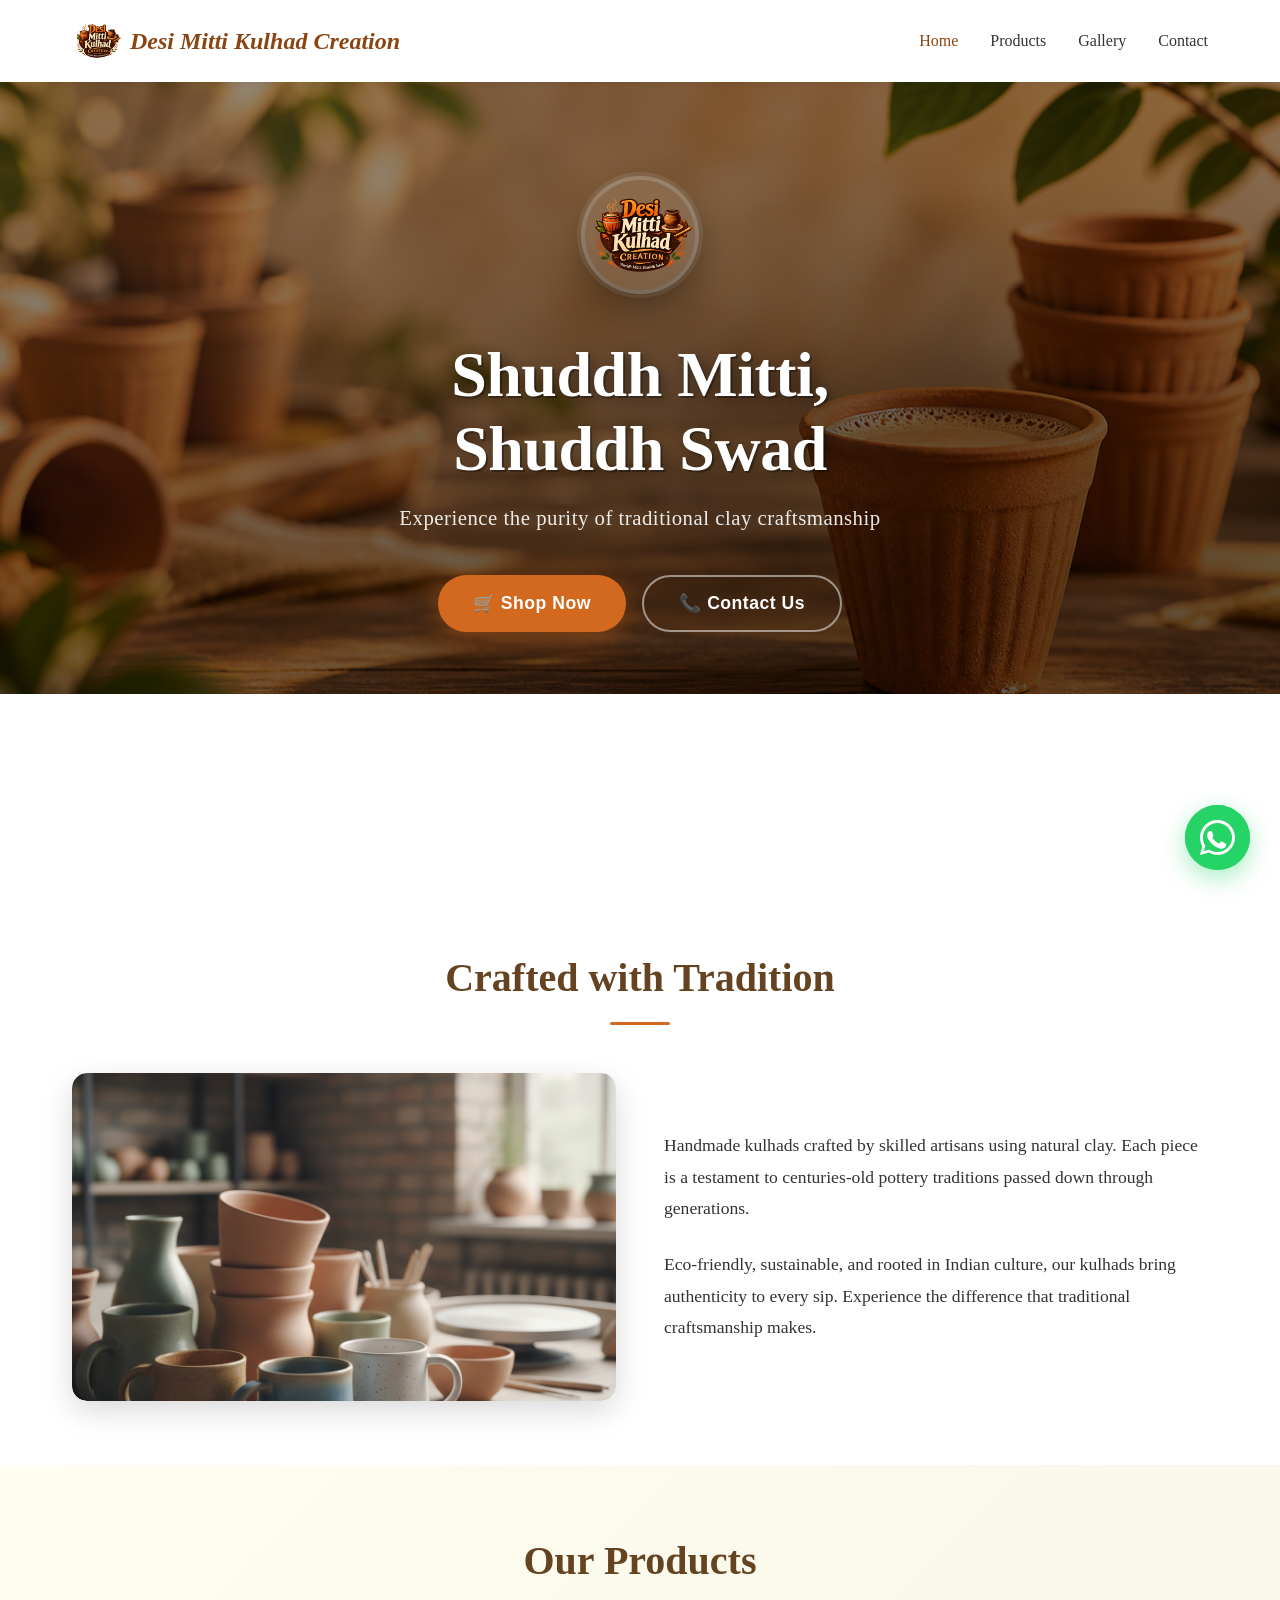
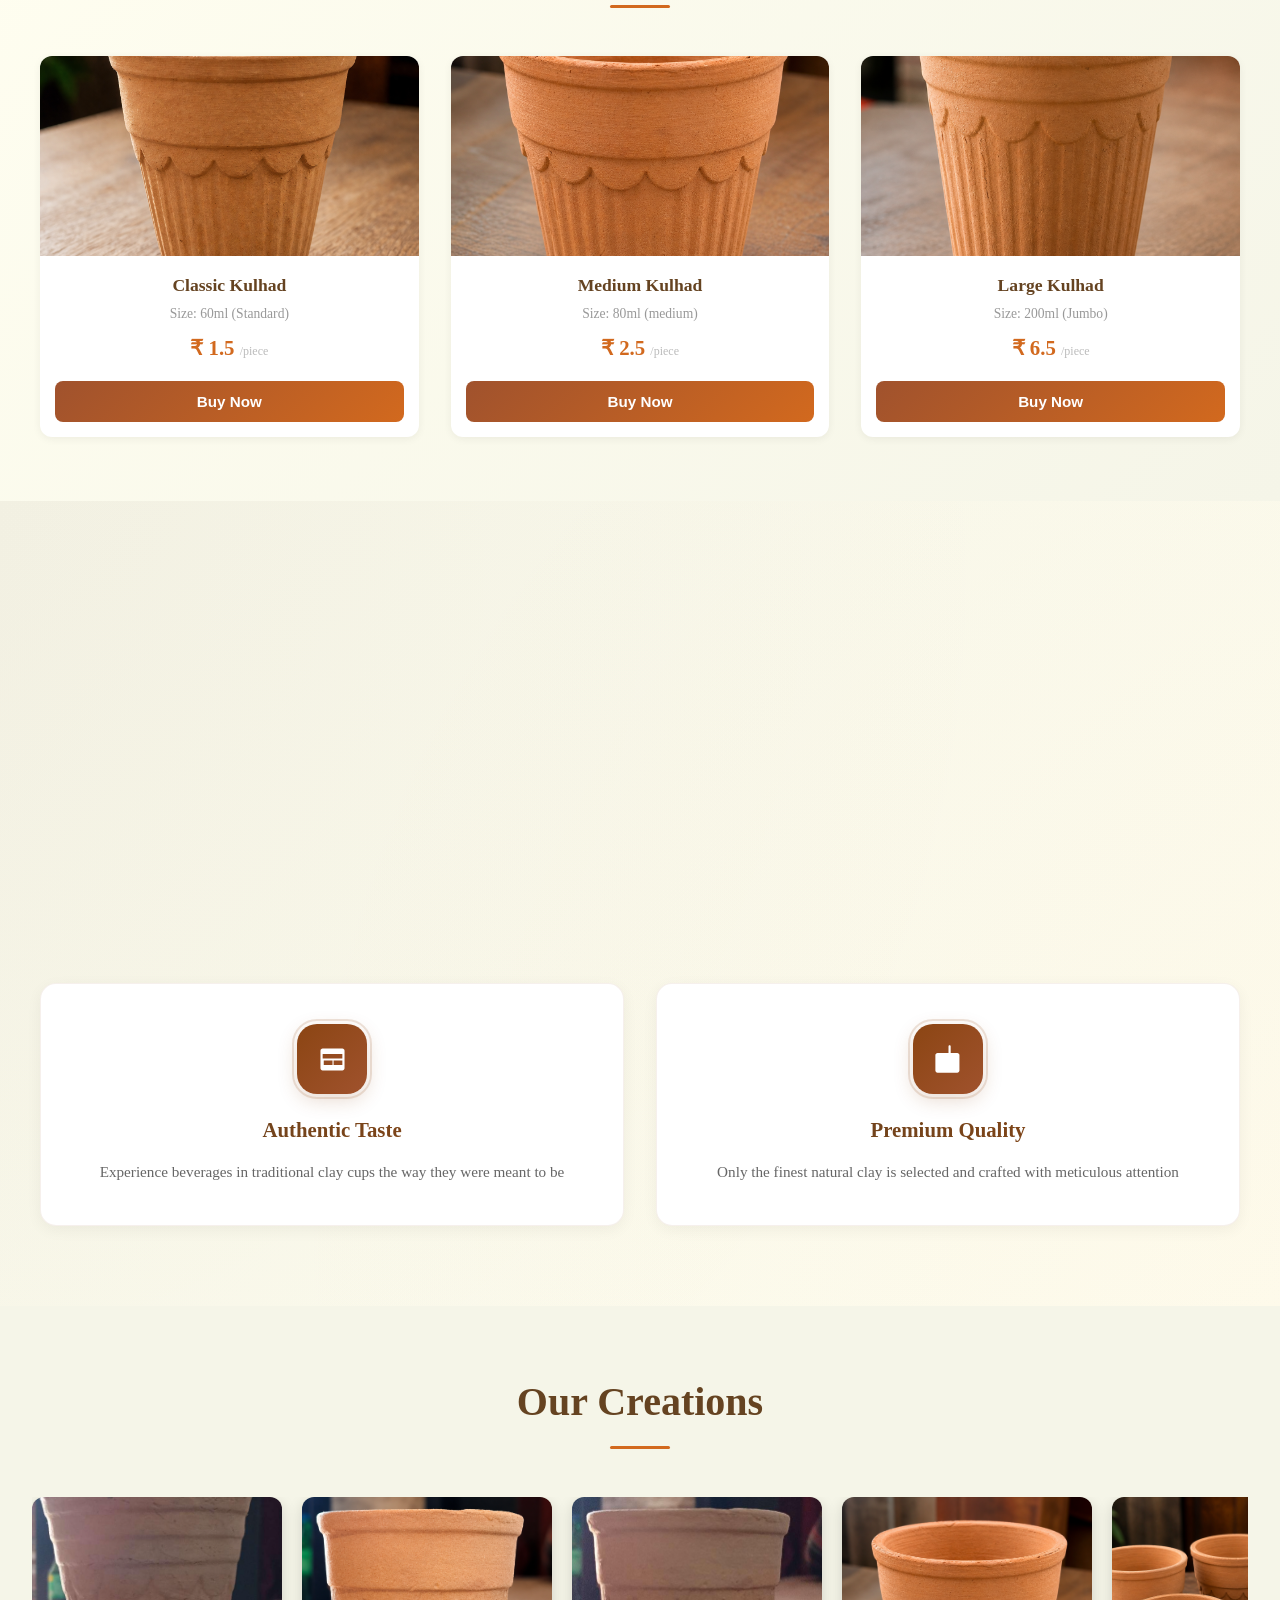
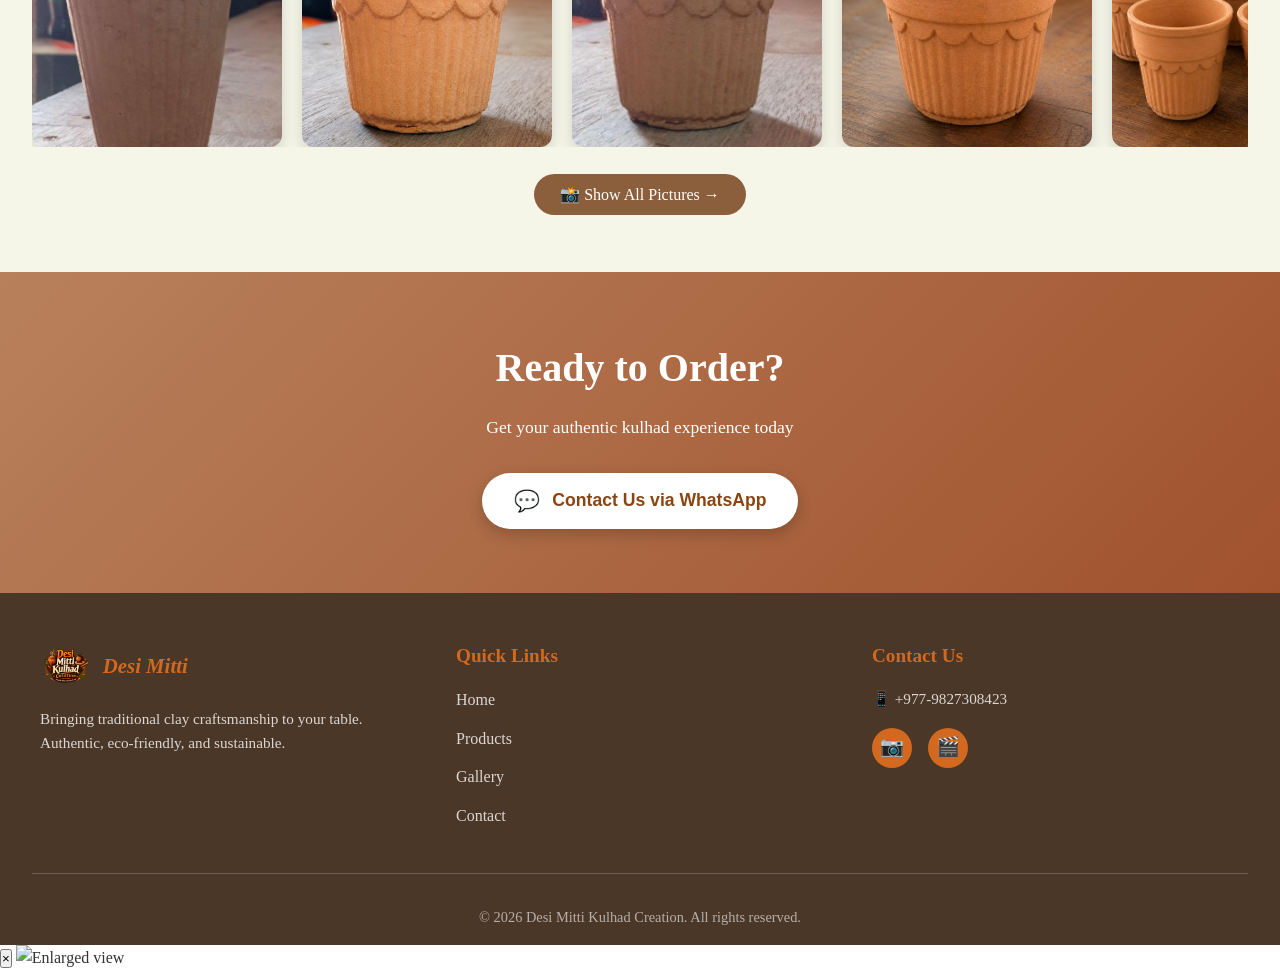
==== commit 887b6675: "updated site" ====
--- a/index.html
+++ b/index.html
@@ -11,7 +11,7 @@
     <header class="navbar">
         <div class="navbar-container">
             <div class="logo">
-                <img src="./images/logo.png" alt="Desi Mitti Logo" class="logo-img">
+                <img src="./images/logo.png" alt="Desi Mitti Logo" class="logo-img" onerror="this.src='https://placehold.co/200x200?text=DM'">
                 <span class="logo-text">Desi Mitti Kulhad Creation</span>
             </div>
             <nav class="nav-menu">
@@ -23,37 +23,38 @@
         </div>
     </header>
 
-  <!-- Hero Section -->
-<section id="home" class="hero">
-    <div class="hero-background"></div>
-    <div class="hero-overlay"></div>
-    <div class="hero-content">
-        <div class="hero-logo-circle">
-            <img src="./images/logo.png" alt="Mitti Kulhad" class="hero-logo">
-        </div>
-        <h1 class="hero-title">Shuddh Mitti,<br>Shuddh Swad</h1>
-        <p class="hero-subtitle">Experience the purity of traditional clay craftsmanship</p>
-        <div class="hero-buttons">
-            <button class="hero-button primary">🛒 Shop Now</button>
-            <button class="hero-button secondary">📞 Contact Us</button>
-        </div>
-    </div>
-    <!-- Floating WhatsApp Button -->
-    <div class="floating-whatsapp" id="floatingWhatsapp">
-        <div class="whatsapp-pulse"></div>
-        <div class="whatsapp-inner">
-            <svg viewBox="0 0 32 32" xmlns="http://www.w3.org/2000/svg">
-                <path d="M16 0C7.164 0 0 7.164 0 16c0 2.816 0.736 5.548 2.136 7.976L0 32l8.324-2.184C10.668 31.22 13.272 32 16 32c8.836 0 16-7.164 16-16S24.836 0 16 0zm0 29.344c-2.464 0-4.892-0.656-7-1.896l-0.5-0.296-4.936 1.296 1.32-4.808-0.324-0.516C3.288 21.012 2.656 18.548 2.656 16 2.656 8.648 8.648 2.656 16 2.656S29.344 8.648 29.344 16 23.352 29.344 16 29.344zm7.06-7.684c-0.308-0.5-1.02-0.908-2.1-1.588-0.388-0.24-0.876-0.372-1.356-0.32-0.516 0.056-1.008 0.36-1.344 0.832l-0.5 0.704c-0.1 0.136-0.28 0.22-0.472 0.188-0.544-0.092-1.84-0.68-3.536-2.18-1.304-1.164-2.184-2.536-2.44-2.964-0.064-0.108-0.064-0.24 0.012-0.34l0.5-0.596c0.372-0.444 0.5-1.056 0.336-1.6-0.164-0.544-0.94-2.26-1.288-3.096-0.34-0.82-0.688-0.708-0.94-0.72-0.244-0.012-0.524-0.016-0.804-0.016s-0.752 0.108-1.144 0.54c-0.392 0.432-1.504 1.472-1.504 3.588s1.544 4.16 1.76 4.448c0.216 0.288 3.04 4.64 7.368 6.508 1.028 0.444 1.832 0.708 2.46 0.908 1.036 0.328 1.976 0.28 2.72 0.172 0.828-0.124 2.54-1.04 2.9-2.044s0.356-1.864 0.248-2.044c-0.108-0.18-0.308-0.288-0.616-0.488z" fill="white"/>
-            </svg>
-        </div>
-    </div>
-</section>
+    <!-- Hero Section -->
+    <section id="home" class="hero">
+        <div class="hero-background"></div>
+        <div class="hero-overlay"></div>
+        <div class="hero-content">
+            <div class="hero-logo-circle">
+                <img src="./images/logo.png" alt="Mitti Kulhad" class="hero-logo" onerror="this.src='https://placehold.co/100x100?text=Kulhad'">
+            </div>
+            <h1 class="hero-title">Shuddh Mitti,<br>Shuddh Swad</h1>
+            <p class="hero-subtitle">Experience the purity of traditional clay craftsmanship</p>
+            <div class="hero-buttons">
+                <button class="hero-button primary" id="shopNowBtn">🛒 Shop Now</button>
+                <button class="hero-button secondary" id="contactScrollBtn">📞 Contact Us</button>
+            </div>
+        </div>
+        <!-- Floating WhatsApp Button -->
+        <div class="floating-whatsapp" id="floatingWhatsapp">
+            <div class="whatsapp-pulse"></div>
+            <div class="whatsapp-inner">
+                <svg viewBox="0 0 32 32" xmlns="http://www.w3.org/2000/svg">
+                    <path d="M16 0C7.164 0 0 7.164 0 16c0 2.816 0.736 5.548 2.136 7.976L0 32l8.324-2.184C10.668 31.22 13.272 32 16 32c8.836 0 16-7.164 16-16S24.836 0 16 0zm0 29.344c-2.464 0-4.892-0.656-7-1.896l-0.5-0.296-4.936 1.296 1.32-4.808-0.324-0.516C3.288 21.012 2.656 18.548 2.656 16 2.656 8.648 8.648 2.656 16 2.656S29.344 8.648 29.344 16 23.352 29.344 16 29.344zm7.06-7.684c-0.308-0.5-1.02-0.908-2.1-1.588-0.388-0.24-0.876-0.372-1.356-0.32-0.516 0.056-1.008 0.36-1.344 0.832l-0.5 0.704c-0.1 0.136-0.28 0.22-0.472 0.188-0.544-0.092-1.84-0.68-3.536-2.18-1.304-1.164-2.184-2.536-2.44-2.964-0.064-0.108-0.064-0.24 0.012-0.34l0.5-0.596c0.372-0.444 0.5-1.056 0.336-1.6-0.164-0.544-0.94-2.26-1.288-3.096-0.34-0.82-0.688-0.708-0.94-0.72-0.244-0.012-0.524-0.016-0.804-0.016s-0.752 0.108-1.144 0.54c-0.392 0.432-1.504 1.472-1.504 3.588s1.544 4.16 1.76 4.448c0.216 0.288 3.04 4.64 7.368 6.508 1.028 0.444 1.832 0.708 2.46 0.908 1.036 0.328 1.976 0.28 2.72 0.172 0.828-0.124 2.54-1.04 2.9-2.044s0.356-1.864 0.248-2.044c-0.108-0.18-0.308-0.288-0.616-0.488z" fill="white"/>
+                </svg>
+            </div>
+        </div>
+    </section>
+
     <!-- Crafted with Tradition Section -->
     <section class="tradition-section">
         <h2 class="section-title">Crafted with Tradition</h2>
         <div class="tradition-content">
             <div class="tradition-image">
-                <img src="./images/kulhads.png" alt="Handmade crafting hands" class="tradition-img">
+                <img src="./images/kulhads.png" alt="Handmade crafting hands" class="tradition-img" onerror="this.src='https://images.unsplash.com/photo-1582639518799-1ab8c3ed4caf?w=600&h=400&fit=crop'">
             </div>
             <div class="tradition-text">
                 <p class="tradition-description">
@@ -72,70 +73,38 @@
         <div class="products-grid">
             <div class="product-card">
                 <div class="product-image">
-                    <img src="./images/kulhad 1.png" alt="Classic Kulhad">
+                    <img src="./images/8.png" alt="Classic Kulhad" onerror="this.src='https://images.unsplash.com/photo-1565193566173-7ceb0efdf967?w=300&h=300&fit=crop'">
                 </div>
                 <div class="product-info">
                     <h3 class="product-name">Classic Kulhad</h3>
-                    <p class="product-size">Size: 150ml (Standard)</p>
-                    <p class="product-price">₹25 <span class="per-piece">/piece</span></p>
+                    <p class="product-size">Size: 60ml (Standard)</p>
+                    <p class="product-price">₹ 1.5 <span class="per-piece">/piece</span></p>
                 </div>
                 <button class="buy-now-btn" data-phone="9779827308423">Buy Now</button>
             </div>
             <div class="product-card">
                 <div class="product-image">
-                    <img src="./images/khulhad 2.png" alt="Large Kulhad">
+                    <img src="./images/4.png" alt="Large Kulhad" onerror="this.src='https://images.unsplash.com/photo-1578500494198-246f612d03b3?w=300&h=300&fit=crop'">
+                </div>
+                <div class="product-info">
+                    <h3 class="product-name">Medium Kulhad</h3>
+                    <p class="product-size">Size: 80ml (medium)</p>
+                    <p class="product-price">₹ 2.5 <span class="per-piece">/piece</span></p>
+                </div>
+                <button class="buy-now-btn" data-phone="9779827308423">Buy Now</button>
+            </div>
+            <div class="product-card">
+                <div class="product-image">
+                    <img src="./images/9.png" alt="Handpainted Kulhad">
                 </div>
                 <div class="product-info">
                     <h3 class="product-name">Large Kulhad</h3>
-                    <p class="product-size">Size: 250ml (Jumbo)</p>
-                    <p class="product-price">₹40 <span class="per-piece">/piece</span></p>
+                    <p class="product-size">Size: 200ml (Jumbo)</p>
+                    <p class="product-price">₹ 6.5 <span class="per-piece">/piece</span></p>
                 </div>
                 <button class="buy-now-btn" data-phone="9779827308423">Buy Now</button>
             </div>
-            <div class="product-card">
-                <div class="product-image">
-                    <img src="" alt="Handpainted Kulhad">
-                </div>
-                <div class="product-info">
-                    <h3 class="product-name">Handpainted Kulhad</h3>
-                    <p class="product-size">Size: 150ml (Artisan)</p>
-                    <p class="product-price">₹60 <span class="per-piece">/piece</span></p>
-                </div>
-                <button class="buy-now-btn" data-phone="9779827308423">Buy Now</button>
-            </div>
-            <div class="product-card">
-                <div class="product-image">
-                    <img src="./images/kulhad 3.png" alt="Mini Kulhad">
-                </div>
-                <div class="product-info">
-                    <h3 class="product-name">Mini Kulhad</h3>
-                    <p class="product-size">Size: 80ml (Shot)</p>
-                    <p class="product-price">₹15 <span class="per-piece">/piece</span></p>
-                </div>
-                <button class="buy-now-btn" data-phone="9779827308423">Buy Now</button>
-            </div>
-            <div class="product-card">
-                <div class="product-image">
-                    <img src="https://images.unsplash.com/photo-1565193566173-7ceb0efdf967?w=300&h=300&fit=crop" alt="Curd Setting Pot">
-                </div>
-                <div class="product-info">
-                    <h3 class="product-name">Curd Setting Pot</h3>
-                    <p class="product-size">Size: 300ml (Deep)</p>
-                    <p class="product-price">₹55 <span class="per-piece">/piece</span></p>
-                </div>
-                <button class="buy-now-btn" data-phone="9779827308423">Buy Now</button>
-            </div>
-            <div class="product-card">
-                <div class="product-image">
-                    <img src="https://images.unsplash.com/photo-1578500494198-246f612d03b3?w=300&h=300&fit=crop" alt="Tea Set Combo">
-                </div>
-                <div class="product-info">
-                    <h3 class="product-name">Tea Set Combo (6 pcs)</h3>
-                    <p class="product-size">Size: 150ml × 6</p>
-                    <p class="product-price">₹199 <span class="per-piece">/set</span></p>
-                </div>
-                <button class="buy-now-btn" data-phone="9779827308423">Buy Now</button>
-            </div>
+           
         </div>
     </section>
 
@@ -182,33 +151,59 @@
         </div>
     </section>
 
-    <!-- Our Creations Section -->
-    <section id="gallery" class="creations-section">
+   
+   <!-- Our Creations Section -->
+
+   <section id="gallery" class="creations-section">
+    <div class="gallery-header">
         <h2 class="section-title">Our Creations</h2>
-        <div class="gallery-grid">
-            <div class="gallery-item">
-                <img src="https://images.unsplash.com/photo-1578500494198-246f612d03b3?w=400&h=400&fit=crop" alt="Pottery creation 1">
-            </div>
-            <div class="gallery-item">
-                <img src="https://images.unsplash.com/photo-1565193566173-7ceb0efdf967?w=400&h=400&fit=crop" alt="Pottery creation 2">
-            </div>
-            <div class="gallery-item">
-                <img src="https://images.unsplash.com/photo-1610701596007-11502861dcfa?w=400&h=400&fit=crop" alt="Pottery creation 3">
-            </div>
-            <div class="gallery-item">
-                <img src="https://images.unsplash.com/photo-1578500494198-246f612d03b3?w=400&h=400&fit=crop" alt="Pottery creation 4">
-            </div>
-            <div class="gallery-item">
-                <img src="https://images.unsplash.com/photo-1565193566173-7ceb0efdf967?w=400&h=400&fit=crop" alt="Pottery creation 5">
-            </div>
-            <div class="gallery-item">
-                <img src="https://images.unsplash.com/photo-1610701596007-11502861dcfa?w=400&h=400&fit=crop" alt="Pottery creation 6">
-            </div>
-        </div>
-    </section>
-
+    </div>
+
+    <div class="gallery-slider">
+        <div class="gallery-track">
+
+            <!-- 15 IMAGES -->
+            <div class="gallery-item"><img src="./images/1.png"></div>
+            <div class="gallery-item"><img src="./images/2.png"></div>
+            <div class="gallery-item"><img src="./images/3.png"></div>
+            <div class="gallery-item"><img src="./images/4.png"></div>
+            <div class="gallery-item"><img src="./images/5.png"></div>
+            <div class="gallery-item"><img src="./images/6.png"></div>
+            <div class="gallery-item"><img src="./images/7.png"></div>
+            <div class="gallery-item"><img src="./images/8.png"></div>
+            <div class="gallery-item"><img src="./images/9.png"></div>
+            <div class="gallery-item"><img src="./images/10.png"></div>
+            <div class="gallery-item"><img src="./images/11.png"></div>
+            <div class="gallery-item"><img src="./images/12.png"></div>
+            <div class="gallery-item"><img src="./images/13.png"></div>
+            <div class="gallery-item"><img src="./images/14.png"></div>
+           
+
+            <!-- SAME 15 AGAIN (IMPORTANT) -->
+            <div class="gallery-item"><img src="./images/1.png"></div>
+            <div class="gallery-item"><img src="./images/2.png"></div>
+            <div class="gallery-item"><img src="./images/3.png"></div>
+            <div class="gallery-item"><img src="./images/4.png"></div>
+            <div class="gallery-item"><img src="./images/5.png"></div>
+            <div class="gallery-item"><img src="./images/6.png"></div>
+            <div class="gallery-item"><img src="./images/7.png"></div>
+            <div class="gallery-item"><img src="./images/8.png"></div>
+            <div class="gallery-item"><img src="./images/9.png"></div>
+            <div class="gallery-item"><img src="./images/10.png"></div>
+            <div class="gallery-item"><img src="./images/11.png"></div>
+            <div class="gallery-item"><img src="./images/12.png"></div>
+            <div class="gallery-item"><img src="./images/13.png"></div>
+            <div class="gallery-item"><img src="./images/14.png"></div>
+           
+        </div>
+    </div>
+
+    <div class="show-all-container">
+        <a href="gallery.html" class="show-all-btn">📸 Show All Pictures →</a>
+    </div>
+</section>
     <!-- Ready to Order Section -->
-    <section class="ready-section">
+    <section id="contact" class="ready-section">
         <h2 class="ready-title">Ready to Order?</h2>
         <p class="ready-subtitle">Get your authentic kulhad experience today</p>
         <button class="whatsapp-button" id="whatsappBtn">
@@ -222,7 +217,7 @@
         <div class="footer-content">
             <div class="footer-section">
                 <div class="footer-logo">
-                    <img src="./images/logo.png" alt="Desi Mitti" class="footer-logo-img">
+                    <img src="./images/logo.png" alt="Desi Mitti" class="footer-logo-img" onerror="this.src='https://placehold.co/80x80?text=DM'">
                     <span class="footer-logo-text">Desi Mitti</span>
                 </div>
                 <p class="footer-description">Bringing traditional clay craftsmanship to your table. Authentic, eco-friendly, and sustainable.</p>
@@ -239,7 +234,7 @@
             <div class="footer-section">
                 <h4>Contact Us</h4>
                 <p class="contact-info">📱 +977-9827308423</p>
-                <p class="contact-info">📧 contact@desimitti.com</p>
+                
                 <div class="social-icons">
                     <a href="#" class="social-icon">📷</a>
                     <a href="#" class="social-icon">🎬</a>
@@ -251,6 +246,14 @@
         </div>
     </footer>
 
+    <!-- Image Modal Popup for Gallery -->
+    <div id="imageModal" class="image-modal">
+        <div class="modal-content">
+            <button class="close-modal" id="closeModalBtn">&times;</button>
+            <img id="modalImage" class="modal-image" alt="Enlarged view">
+        </div>
+    </div>
+
     <script src="script.js"></script>
 </body>
 </html>
--- a/styles.css
+++ b/styles.css
@@ -1918,4 +1918,65 @@
         width: 23px;
         height: 23px;
     }
+}
+
+
+.gallery-slider {
+    overflow: hidden;
+    width: 100%;
+}
+
+.gallery-track {
+    display: flex;
+    gap: 20px;
+    width: max-content;
+
+    /* 🔥 Smooth continuous loop */
+    animation: scrollLoop 20s linear infinite;
+}
+
+/* Pause on hover (optional but cool) */
+.gallery-slider:hover .gallery-track {
+    animation-play-state: paused;
+}
+
+.gallery-item {
+    min-width: 250px;
+    height: 250px;
+    border-radius: 12px;
+    overflow: hidden;
+}
+
+.gallery-item img {
+    width: 100%;
+    height: 100%;
+    object-fit: cover;
+    transition: 0.4s;
+}
+
+.gallery-item:hover img {
+    transform: scale(1.1);
+}
+
+/* 🔑 KEY PART */
+@keyframes scrollLoop {
+    0% {
+        transform: translateX(0);
+    }
+    100% {
+        transform: translateX(-50%);
+    }
+}
+
+.show-all-container {
+    text-align: center;
+    margin-top: 35px;
+}
+
+.show-all-btn {
+    padding: 12px 26px;
+    background-color: #8B5E3C;
+    color: white;
+    text-decoration: none;
+    border-radius: 25px;
 }
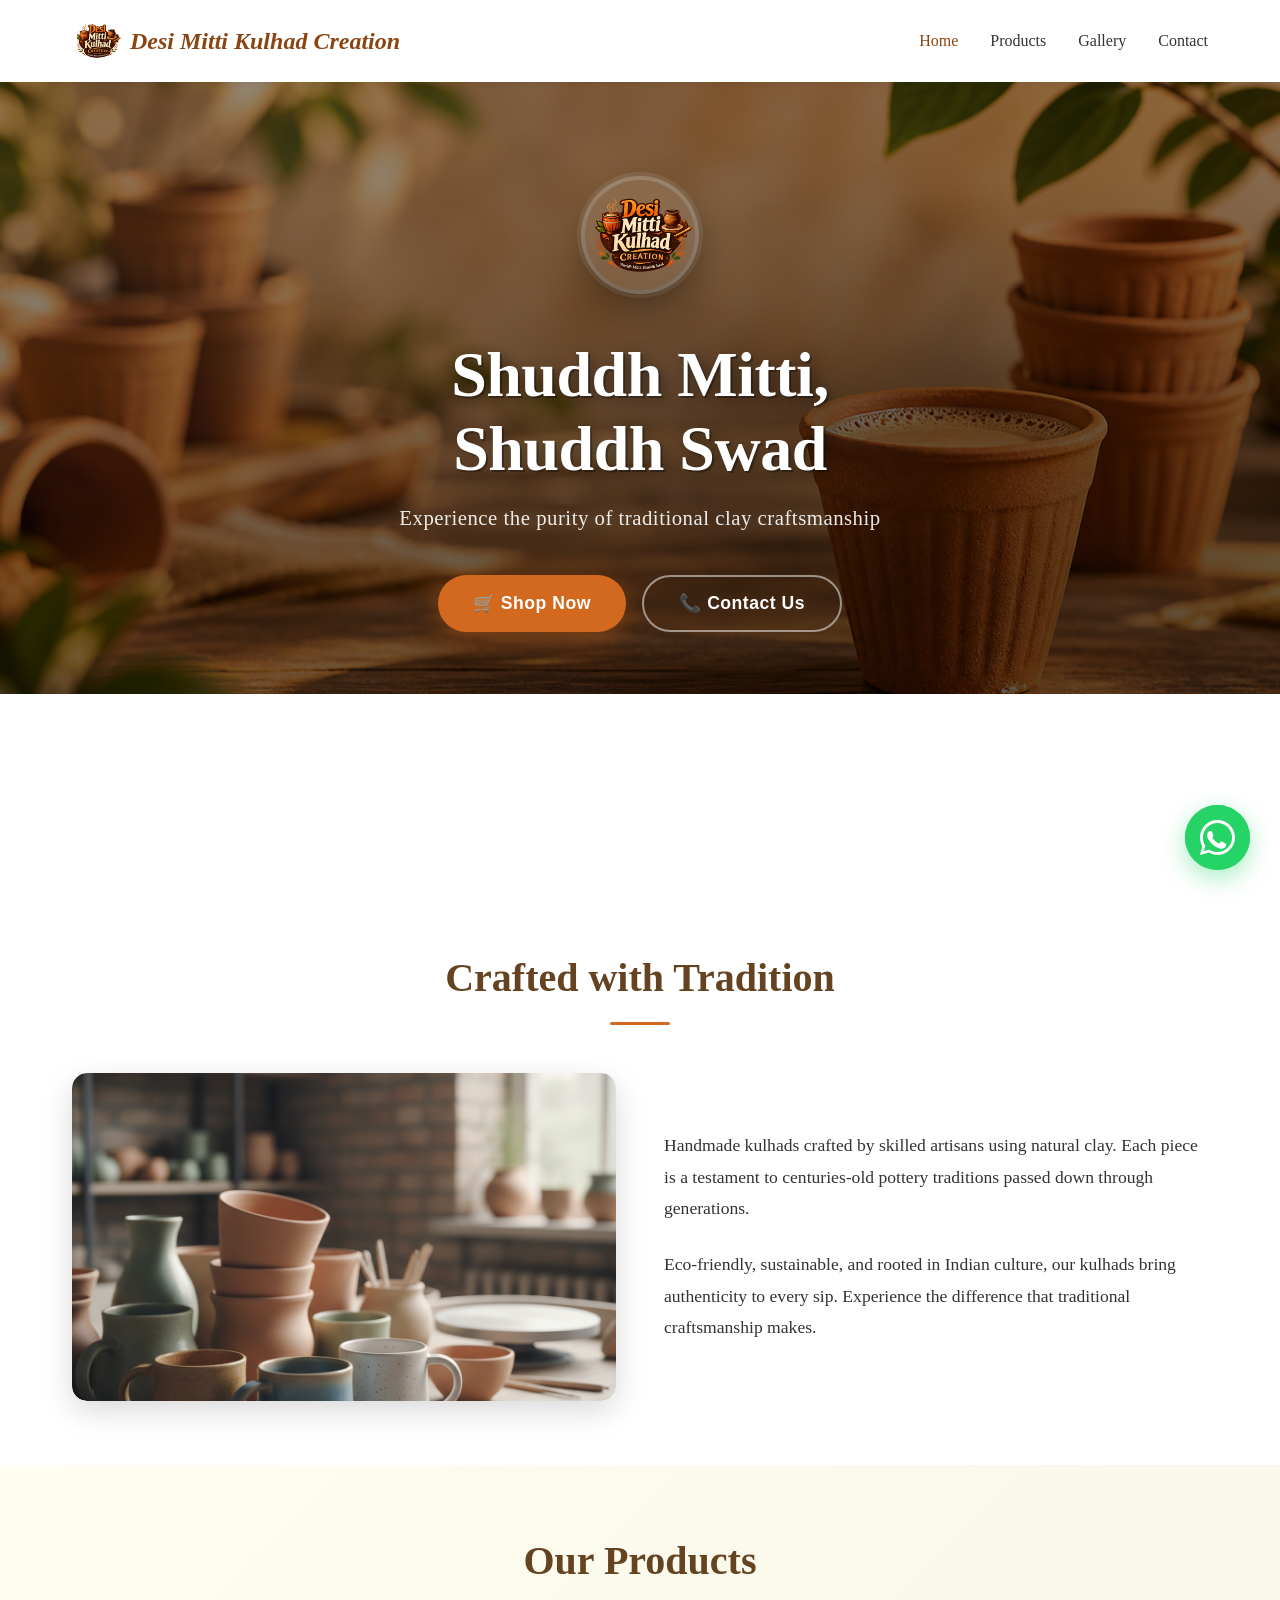
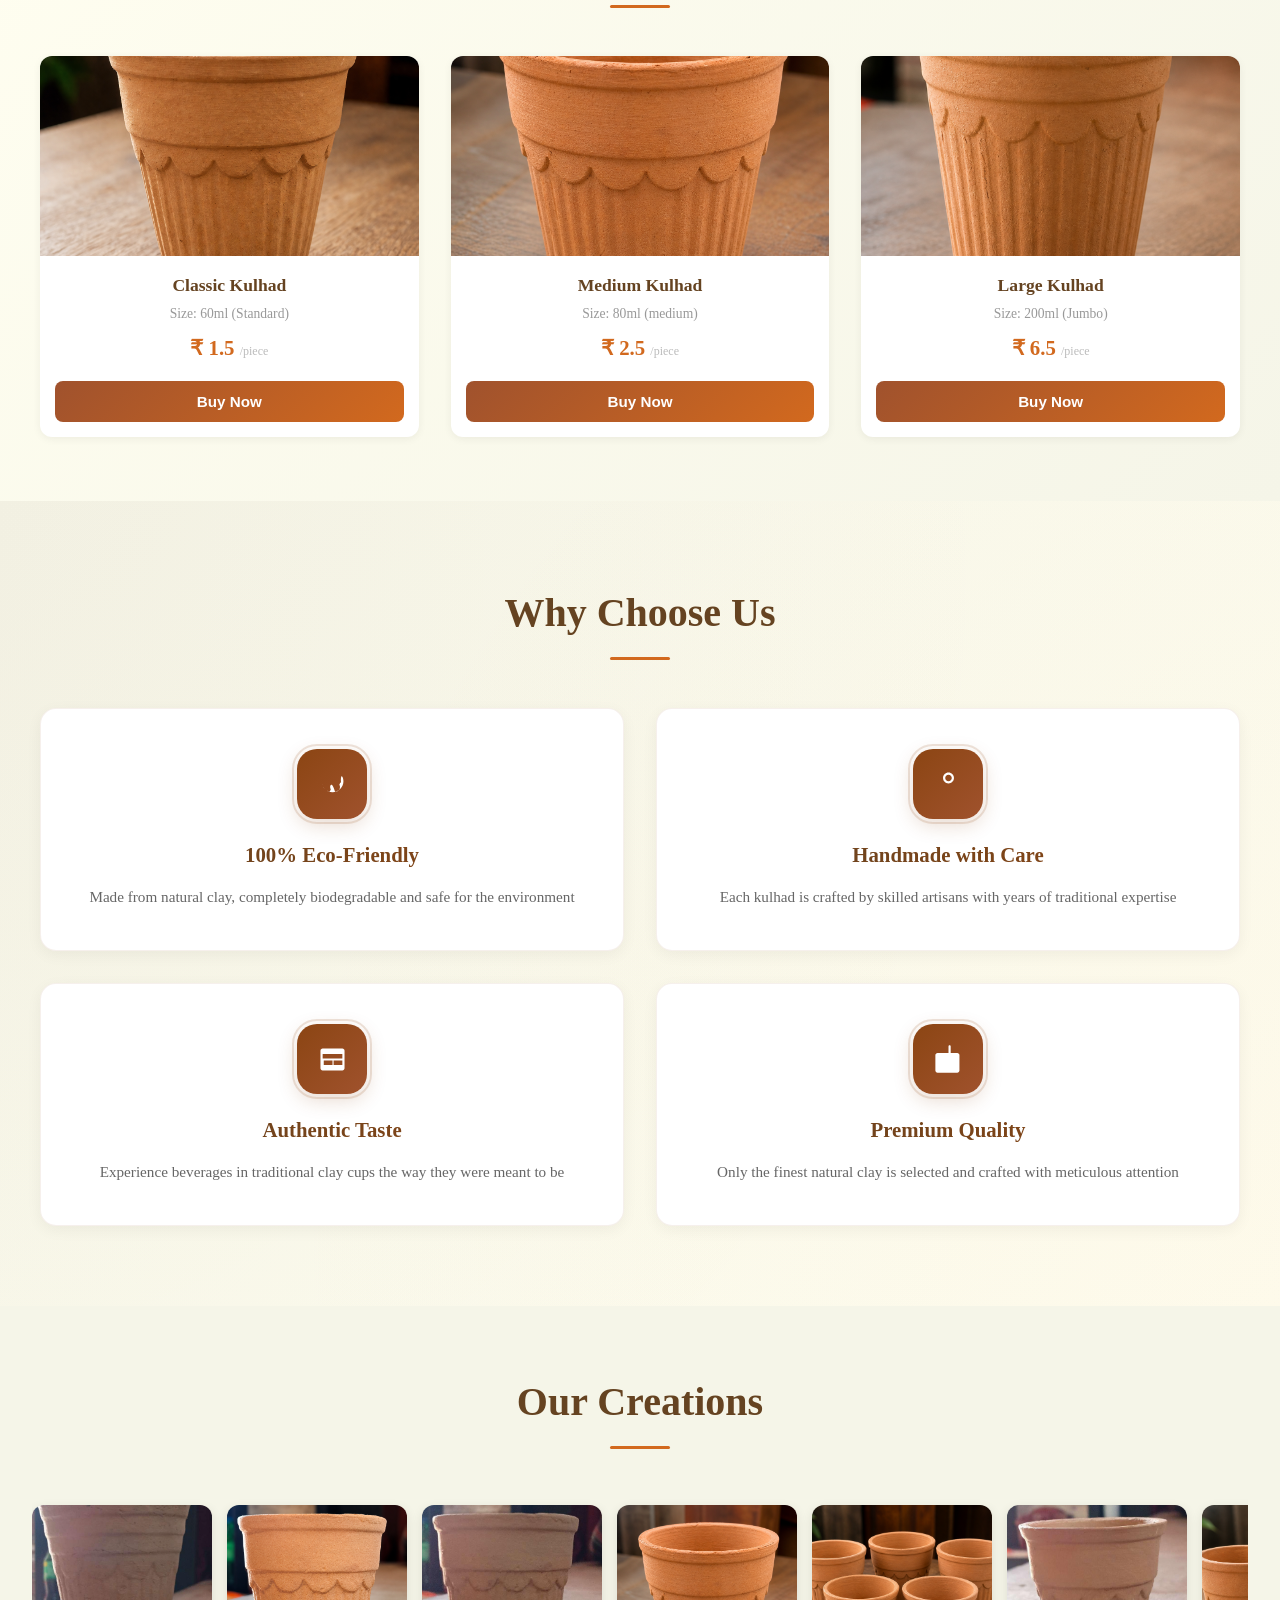
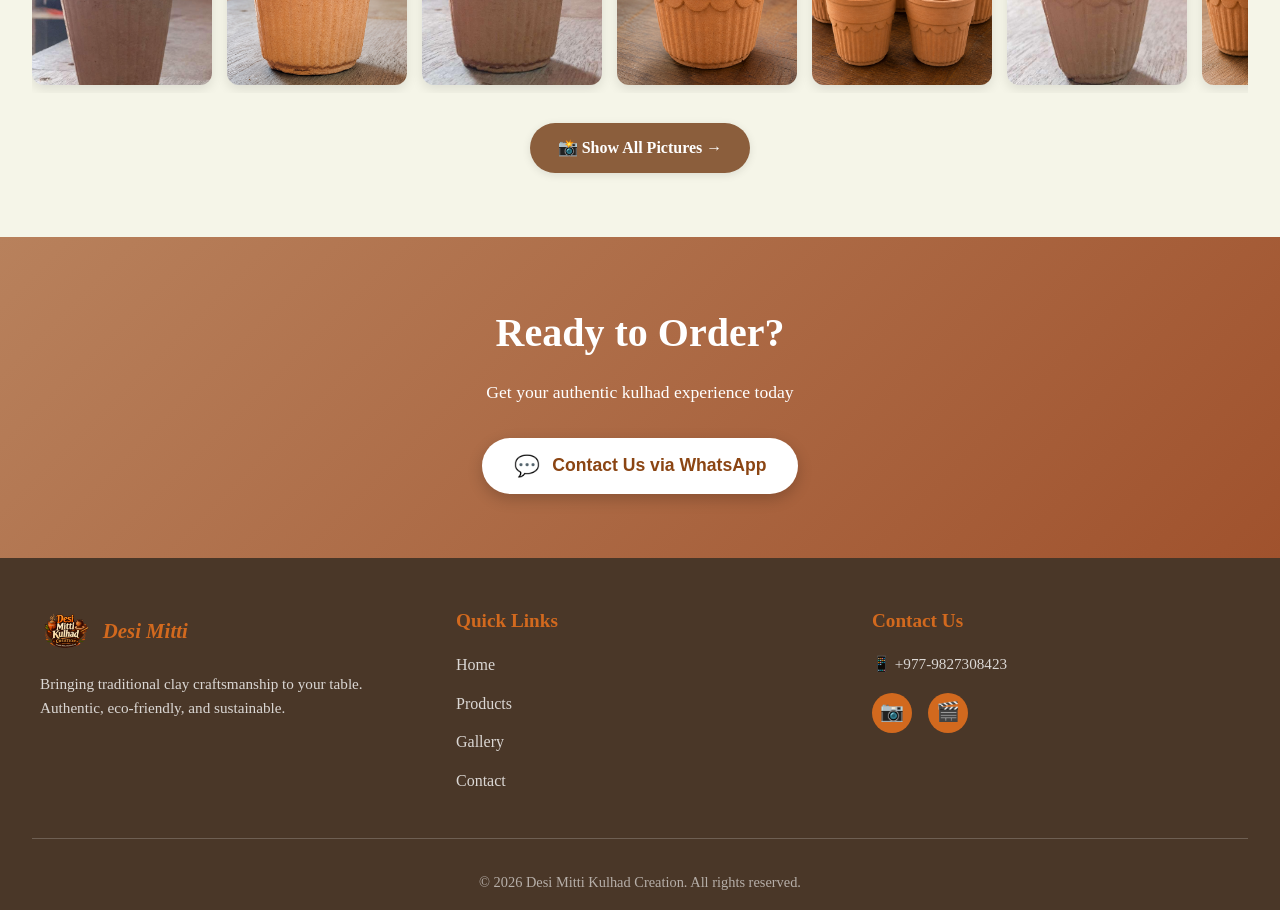
==== commit a5c9510d: "updated final" ====
--- a/index.html
+++ b/index.html
@@ -245,15 +245,6 @@
             <p>&copy; 2026 Desi Mitti Kulhad Creation. All rights reserved.</p>
         </div>
     </footer>
-
-    <!-- Image Modal Popup for Gallery -->
-    <div id="imageModal" class="image-modal">
-        <div class="modal-content">
-            <button class="close-modal" id="closeModalBtn">&times;</button>
-            <img id="modalImage" class="modal-image" alt="Enlarged view">
-        </div>
-    </div>
-
     <script src="script.js"></script>
 </body>
 </html>
--- a/styles.css
+++ b/styles.css
@@ -1924,41 +1924,45 @@
 .gallery-slider {
     overflow: hidden;
     width: 100%;
+    position: relative;
+    padding: 0.5rem 0;
 }
 
 .gallery-track {
     display: flex;
-    gap: 20px;
+    gap: 15px;
     width: max-content;
-
-    /* 🔥 Smooth continuous loop */
-    animation: scrollLoop 20s linear infinite;
-}
-
-/* Pause on hover (optional but cool) */
-.gallery-slider:hover .gallery-track {
+    animation: scrollLoop 25s linear infinite;
+}
+
+/* Pause on hover for desktop, pause on touch for mobile */
+.gallery-slider:hover .gallery-track,
+.gallery-slider:active .gallery-track {
     animation-play-state: paused;
 }
 
 .gallery-item {
-    min-width: 250px;
-    height: 250px;
+    min-width: 180px;
+    height: 180px;
     border-radius: 12px;
     overflow: hidden;
+    flex-shrink: 0;
+    cursor: pointer;
+    box-shadow: 0 4px 12px rgba(0,0,0,0.1);
 }
 
 .gallery-item img {
     width: 100%;
     height: 100%;
     object-fit: cover;
-    transition: 0.4s;
-}
-
-.gallery-item:hover img {
-    transform: scale(1.1);
-}
-
-/* 🔑 KEY PART */
+    transition: 0.4s ease;
+}
+
+.gallery-item:active img {
+    transform: scale(1.08);
+}
+
+/* Key animation */
 @keyframes scrollLoop {
     0% {
         transform: translateX(0);
@@ -1968,15 +1972,154 @@
     }
 }
 
+/* Show All Button Container */
 .show-all-container {
     text-align: center;
-    margin-top: 35px;
+    margin-top: 30px;
+    padding: 0 1rem;
 }
 
 .show-all-btn {
-    padding: 12px 26px;
+    display: inline-block;
+    padding: 12px 28px;
     background-color: #8B5E3C;
     color: white;
     text-decoration: none;
-    border-radius: 25px;
+    border-radius: 40px;
+    font-weight: 600;
+    font-size: 1rem;
+    transition: all 0.3s ease;
+    box-shadow: 0 2px 8px rgba(0,0,0,0.1);
+}
+
+.show-all-btn:active {
+    transform: scale(0.96);
+    background-color: #6d4a2e;
+}
+
+/* ============================================
+   RESPONSIVE - TABLET
+   ============================================ */
+@media (max-width: 768px) {
+    .gallery-track {
+        gap: 12px;
+        animation-duration: 20s;
+    }
+
+    .gallery-item {
+        min-width: 160px;
+        height: 160px;
+        border-radius: 10px;
+    }
+
+    .show-all-btn {
+        padding: 10px 24px;
+        font-size: 0.95rem;
+    }
+}
+
+/* ============================================
+   RESPONSIVE - MOBILE
+   ============================================ */
+@media (max-width: 576px) {
+    .gallery-slider {
+        padding: 0.3rem 0;
+    }
+
+    .gallery-track {
+        gap: 10px;
+        animation-duration: 18s;
+    }
+
+    .gallery-item {
+        min-width: 130px;
+        height: 130px;
+        border-radius: 10px;
+    }
+
+    .show-all-container {
+        margin-top: 25px;
+    }
+
+    .show-all-btn {
+        padding: 10px 22px;
+        font-size: 0.9rem;
+        border-radius: 35px;
+    }
+}
+
+/* ============================================
+   RESPONSIVE - VERY SMALL PHONES (under 400px)
+   ============================================ */
+@media (max-width: 400px) {
+    .gallery-track {
+        gap: 8px;
+        animation-duration: 15s;
+    }
+
+    .gallery-item {
+        min-width: 110px;
+        height: 110px;
+        border-radius: 8px;
+    }
+
+    .show-all-container {
+        margin-top: 20px;
+    }
+
+    .show-all-btn {
+        padding: 8px 18px;
+        font-size: 0.85rem;
+    }
+}
+
+/* ============================================
+   TOUCH-FRIENDLY (remove hover, add tap effects)
+   ============================================ */
+@media (hover: none) and (pointer: coarse) {
+    .gallery-slider:hover .gallery-track {
+        animation-play-state: running;
+    }
+    
+    .gallery-item:hover img {
+        transform: none;
+    }
+    
+    .gallery-item:active {
+        transform: scale(0.98);
+    }
+    
+    .gallery-item:active img {
+        transform: scale(1.05);
+    }
+}
+
+/* ============================================
+   LANDSCAPE MODE FOR MOBILES
+   ============================================ */
+@media (max-width: 900px) and (orientation: landscape) {
+    .gallery-item {
+        min-width: 150px;
+        height: 150px;
+    }
+    
+    .gallery-track {
+        animation-duration: 22s;
+    }
+}
+
+/* ============================================
+   REDUCED MOTION PREFERENCE (accessibility)
+   ============================================ */
+@media (prefers-reduced-motion: reduce) {
+    .gallery-track {
+        animation: none;
+        overflow-x: auto;
+        width: 100%;
+        scroll-snap-type: x mandatory;
+    }
+    
+    .gallery-item {
+        scroll-snap-align: start;
+    }
 }
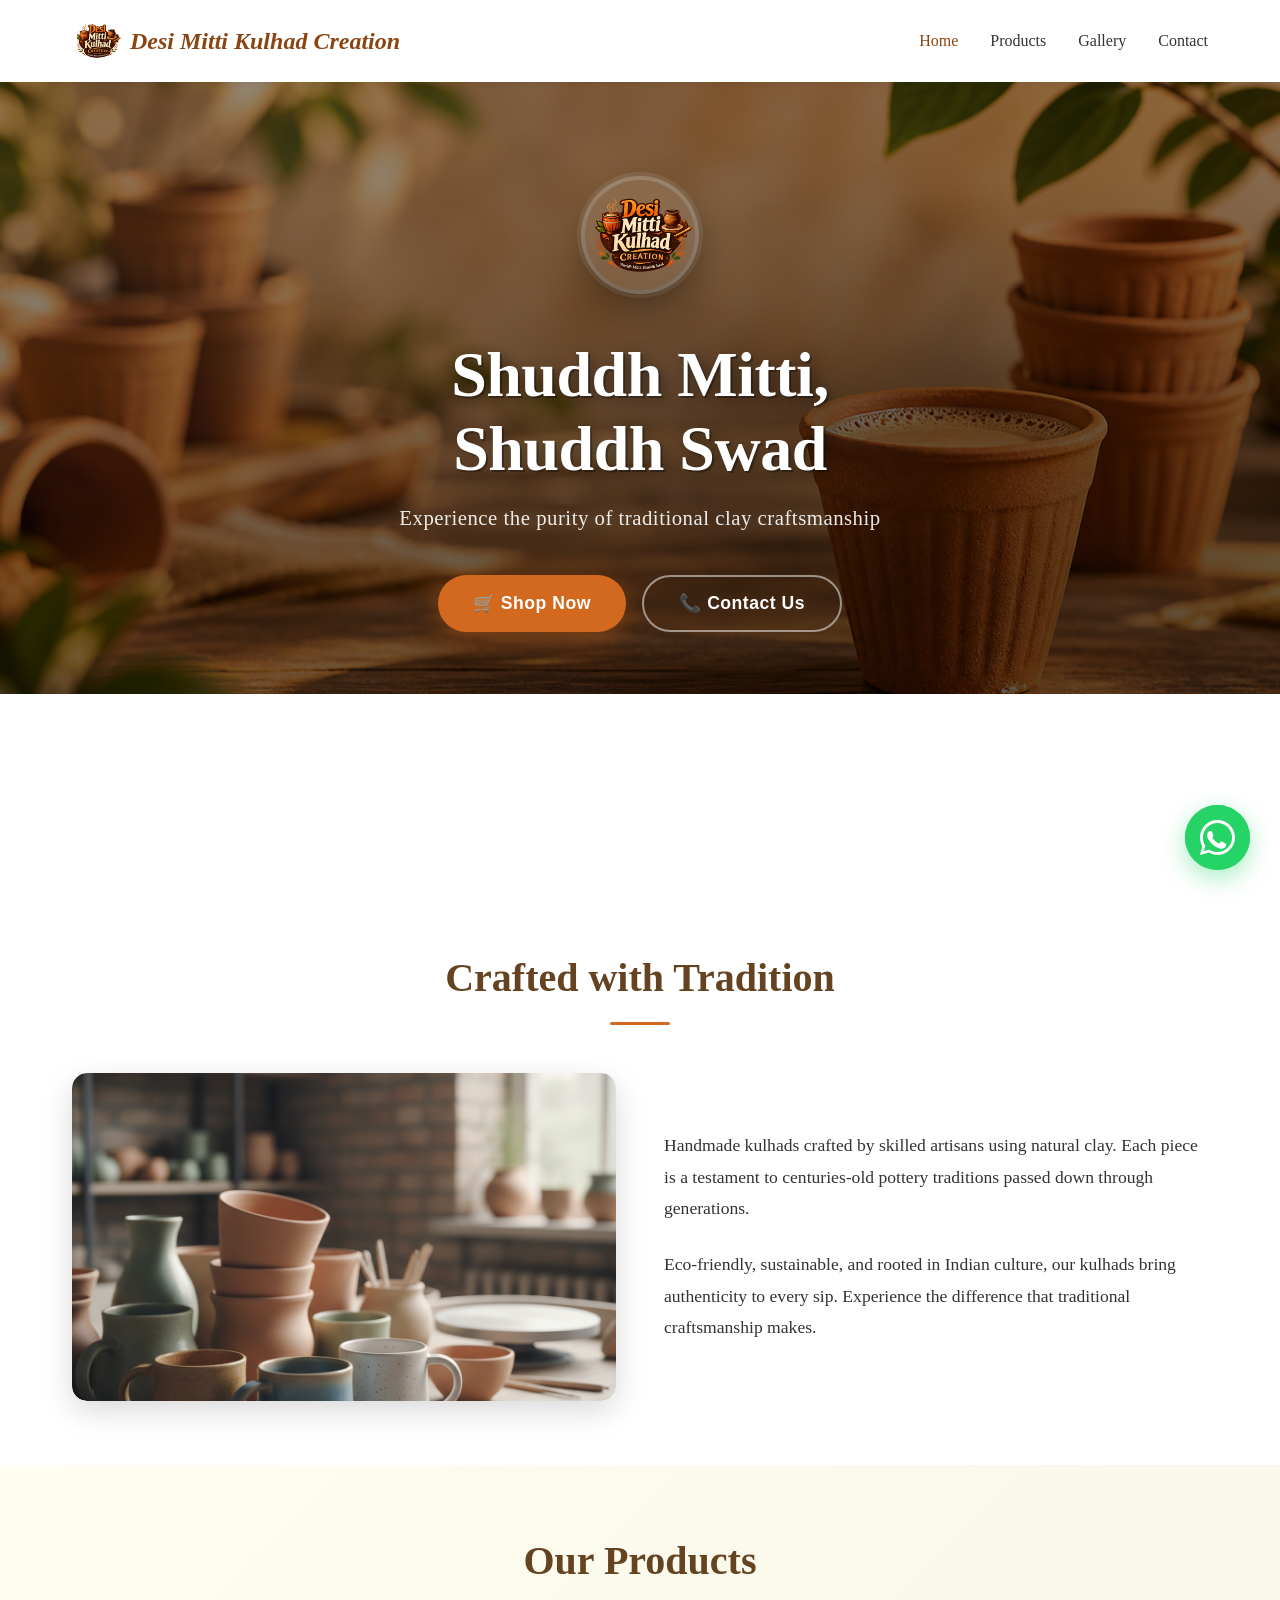
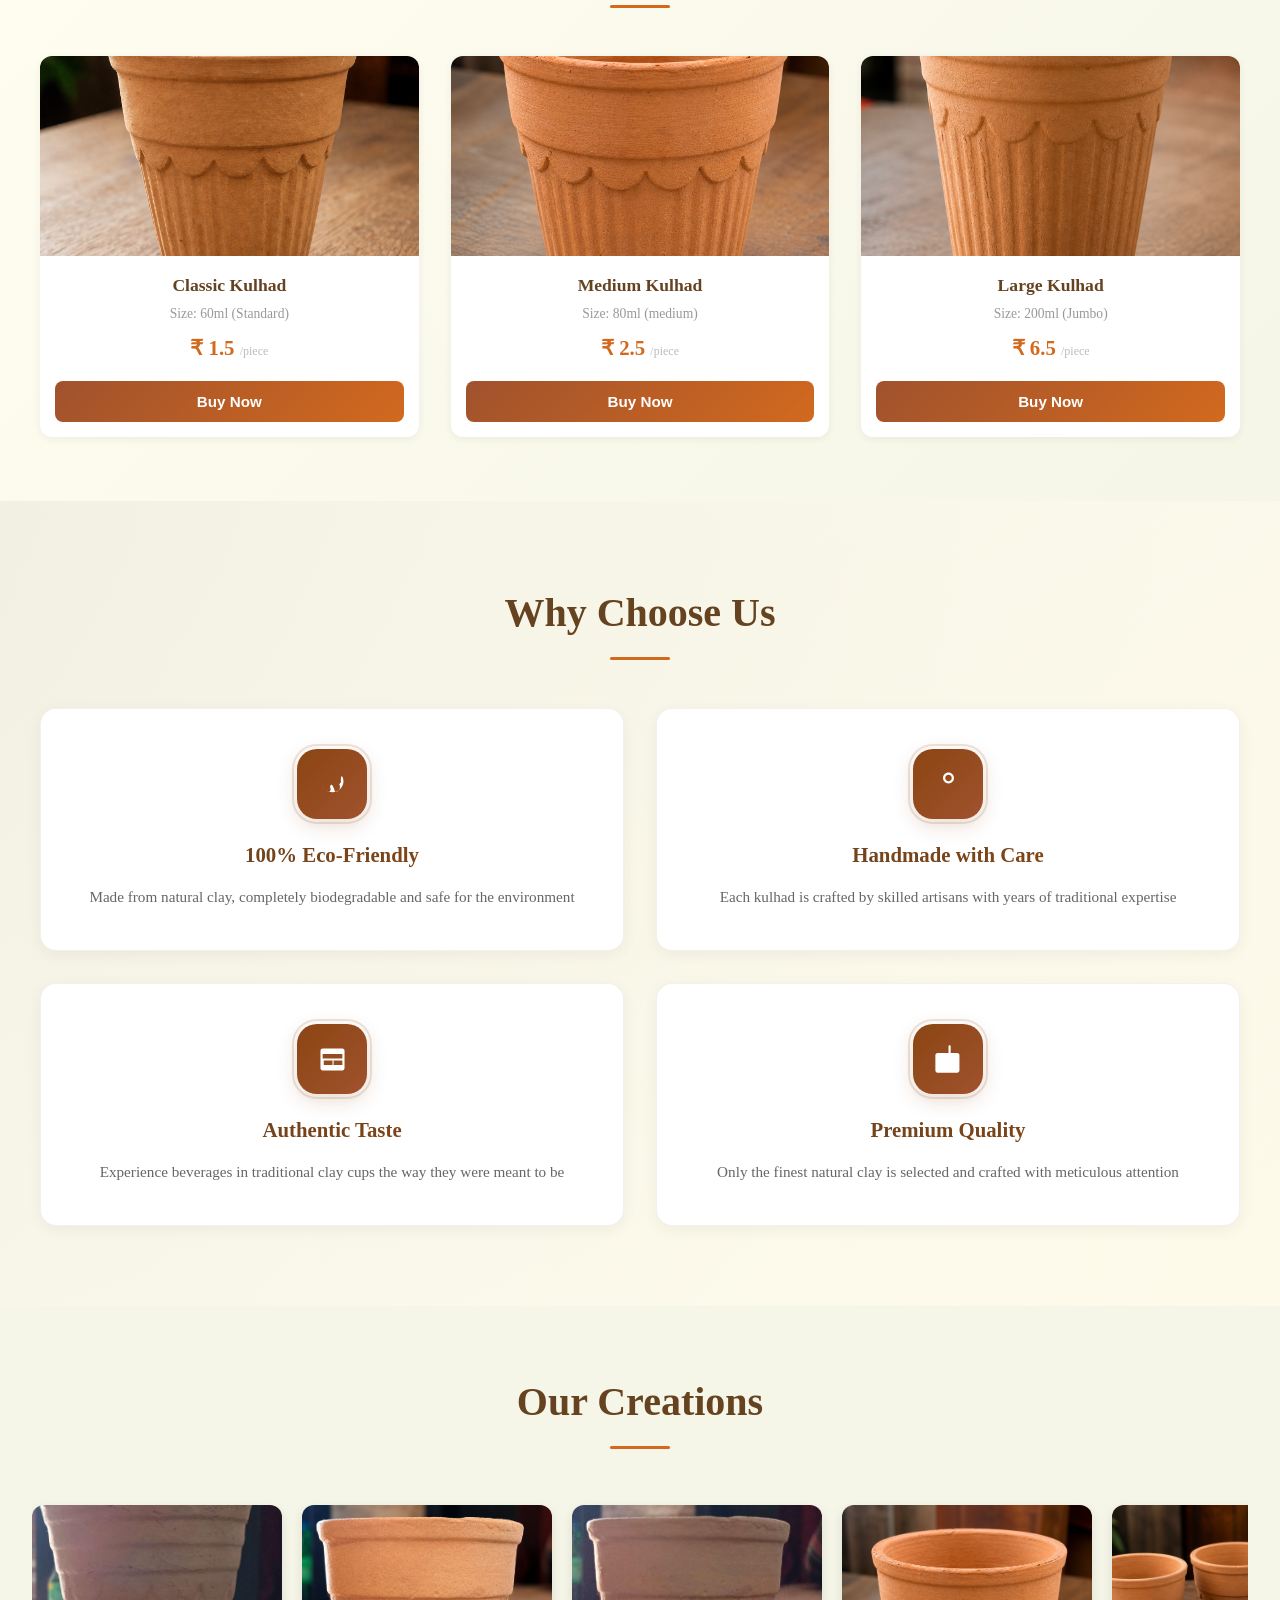
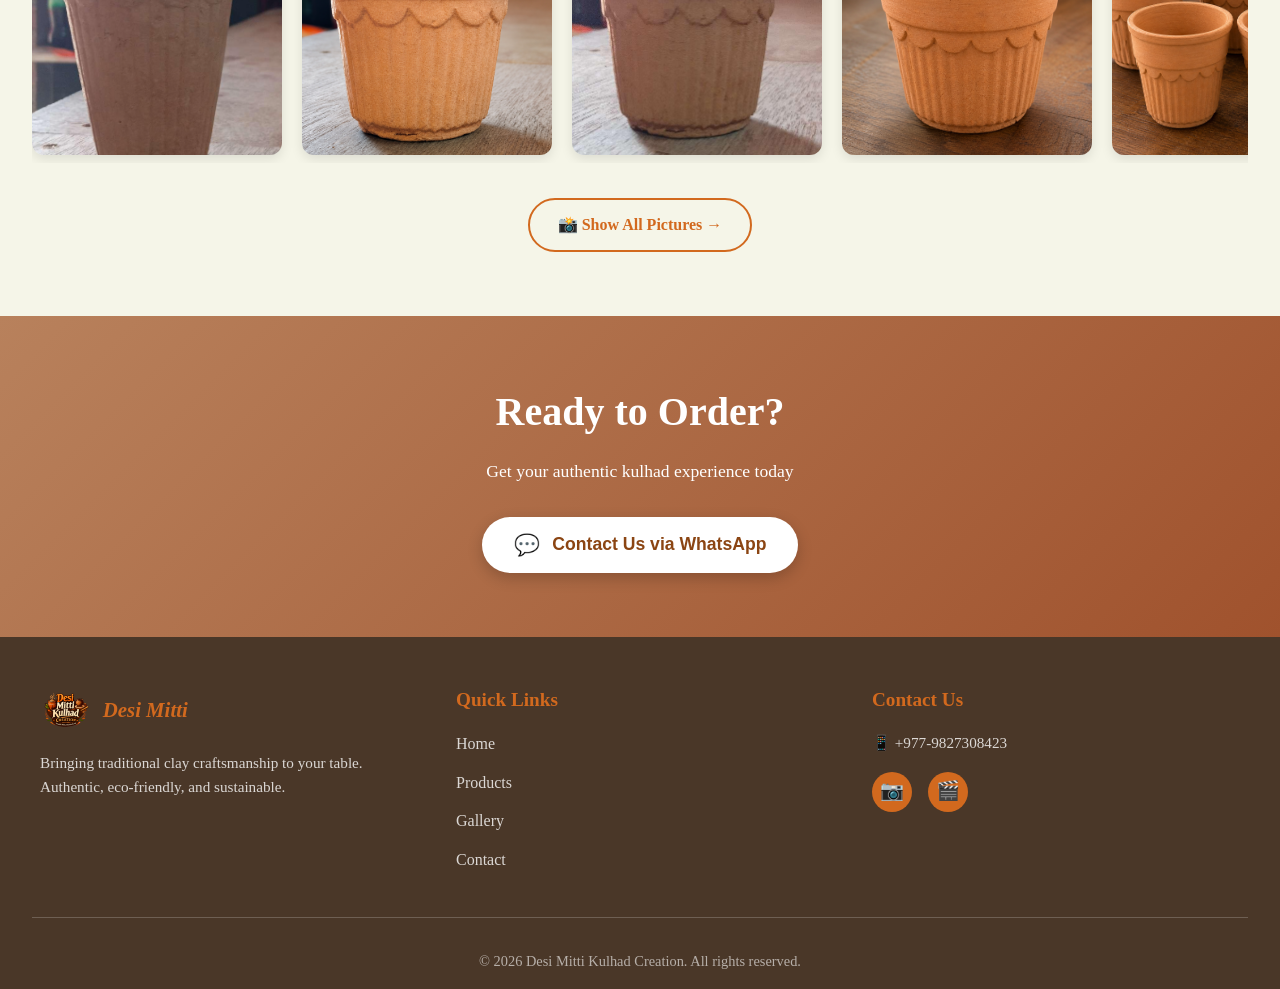
==== commit 567ba89e: "updated minor error" ====
--- a/index.html
+++ b/index.html
@@ -177,9 +177,6 @@
             <div class="gallery-item"><img src="./images/12.png"></div>
             <div class="gallery-item"><img src="./images/13.png"></div>
             <div class="gallery-item"><img src="./images/14.png"></div>
-           
-
-            <!-- SAME 15 AGAIN (IMPORTANT) -->
             <div class="gallery-item"><img src="./images/1.png"></div>
             <div class="gallery-item"><img src="./images/2.png"></div>
             <div class="gallery-item"><img src="./images/3.png"></div>
--- a/styles.css
+++ b/styles.css
@@ -1920,7 +1920,6 @@
     }
 }
 
-
 .gallery-slider {
     overflow: hidden;
     width: 100%;
@@ -1930,39 +1929,53 @@
 
 .gallery-track {
     display: flex;
-    gap: 15px;
+    gap: 20px;
     width: max-content;
     animation: scrollLoop 25s linear infinite;
 }
 
-/* Pause on hover for desktop, pause on touch for mobile */
-.gallery-slider:hover .gallery-track,
+/* Pause on hover for desktop */
+.gallery-slider:hover .gallery-track {
+    animation-play-state: paused;
+}
+
+/* For touch devices - pause on tap */
 .gallery-slider:active .gallery-track {
     animation-play-state: paused;
 }
 
 .gallery-item {
-    min-width: 180px;
-    height: 180px;
+    min-width: 250px;
+    height: 250px;
     border-radius: 12px;
     overflow: hidden;
     flex-shrink: 0;
     cursor: pointer;
     box-shadow: 0 4px 12px rgba(0,0,0,0.1);
+    transition: transform 0.3s ease;
 }
 
 .gallery-item img {
     width: 100%;
     height: 100%;
     object-fit: cover;
-    transition: 0.4s ease;
+    transition: transform 0.4s ease;
+}
+
+.gallery-item:hover img {
+    transform: scale(1.1);
+}
+
+/* Touch feedback */
+.gallery-item:active {
+    transform: scale(0.98);
 }
 
 .gallery-item:active img {
-    transform: scale(1.08);
-}
-
-/* Key animation */
+    transform: scale(1.05);
+}
+
+/* Key animation - INFINITE LOOP */
 @keyframes scrollLoop {
     0% {
         transform: translateX(0);
@@ -1972,29 +1985,35 @@
     }
 }
 
-/* Show All Button Container */
+/* Show All Button */
 .show-all-container {
     text-align: center;
-    margin-top: 30px;
+    margin-top: 35px;
     padding: 0 1rem;
 }
 
 .show-all-btn {
     display: inline-block;
     padding: 12px 28px;
-    background-color: #8B5E3C;
-    color: white;
+    background: transparent;
+    border: 2px solid #D2691E;
+    color: #D2691E;
     text-decoration: none;
     border-radius: 40px;
     font-weight: 600;
     font-size: 1rem;
     transition: all 0.3s ease;
-    box-shadow: 0 2px 8px rgba(0,0,0,0.1);
+    cursor: pointer;
+}
+
+.show-all-btn:hover {
+    background: #D2691E;
+    color: white;
+    transform: translateY(-2px);
 }
 
 .show-all-btn:active {
     transform: scale(0.96);
-    background-color: #6d4a2e;
 }
 
 /* ============================================
@@ -2002,8 +2021,39 @@
    ============================================ */
 @media (max-width: 768px) {
     .gallery-track {
+        gap: 15px;
+        animation-duration: 20s;
+    }
+
+    .gallery-item {
+        min-width: 200px;
+        height: 200px;
+        border-radius: 10px;
+    }
+
+    .show-all-btn {
+        padding: 10px 24px;
+        font-size: 0.95rem;
+    }
+}
+
+/* ============================================
+   RESPONSIVE - MOBILE LARGE
+   ============================================ */
+@media (max-width: 576px) {
+    .section-title {
+        font-size: 1.6rem;
+        margin-bottom: 1rem;
+        padding-top: 1.5rem;
+    }
+
+    .gallery-slider {
+        padding: 0.3rem 0;
+    }
+
+    .gallery-track {
         gap: 12px;
-        animation-duration: 20s;
+        animation-duration: 18s;
     }
 
     .gallery-item {
@@ -2012,31 +2062,6 @@
         border-radius: 10px;
     }
 
-    .show-all-btn {
-        padding: 10px 24px;
-        font-size: 0.95rem;
-    }
-}
-
-/* ============================================
-   RESPONSIVE - MOBILE
-   ============================================ */
-@media (max-width: 576px) {
-    .gallery-slider {
-        padding: 0.3rem 0;
-    }
-
-    .gallery-track {
-        gap: 10px;
-        animation-duration: 18s;
-    }
-
-    .gallery-item {
-        min-width: 130px;
-        height: 130px;
-        border-radius: 10px;
-    }
-
     .show-all-container {
         margin-top: 25px;
     }
@@ -2044,7 +2069,31 @@
     .show-all-btn {
         padding: 10px 22px;
         font-size: 0.9rem;
-        border-radius: 35px;
+    }
+}
+
+/* ============================================
+   RESPONSIVE - MOBILE MEDIUM
+   ============================================ */
+@media (max-width: 480px) {
+    .gallery-track {
+        gap: 10px;
+        animation-duration: 15s;
+    }
+
+    .gallery-item {
+        min-width: 140px;
+        height: 140px;
+        border-radius: 8px;
+    }
+
+    .show-all-container {
+        margin-top: 20px;
+    }
+
+    .show-all-btn {
+        padding: 8px 20px;
+        font-size: 0.85rem;
     }
 }
 
@@ -2054,27 +2103,54 @@
 @media (max-width: 400px) {
     .gallery-track {
         gap: 8px;
-        animation-duration: 15s;
+        animation-duration: 12s;
     }
 
     .gallery-item {
-        min-width: 110px;
-        height: 110px;
+        min-width: 120px;
+        height: 120px;
         border-radius: 8px;
     }
 
-    .show-all-container {
-        margin-top: 20px;
-    }
-
     .show-all-btn {
-        padding: 8px 18px;
-        font-size: 0.85rem;
-    }
-}
-
-/* ============================================
-   TOUCH-FRIENDLY (remove hover, add tap effects)
+        padding: 8px 16px;
+        font-size: 0.8rem;
+    }
+}
+
+/* ============================================
+   RESPONSIVE - EXTRA SMALL (under 350px)
+   ============================================ */
+@media (max-width: 350px) {
+    .gallery-track {
+        gap: 6px;
+        animation-duration: 10s;
+    }
+
+    .gallery-item {
+        min-width: 100px;
+        height: 100px;
+        border-radius: 6px;
+    }
+}
+
+/* ============================================
+   LANDSCAPE MODE FOR MOBILES
+   ============================================ */
+@media (max-width: 900px) and (orientation: landscape) {
+    .gallery-item {
+        min-width: 180px;
+        height: 180px;
+    }
+    
+    .gallery-track {
+        animation-duration: 22s;
+        gap: 15px;
+    }
+}
+
+/* ============================================
+   TOUCH DEVICES (remove hover, keep tap)
    ============================================ */
 @media (hover: none) and (pointer: coarse) {
     .gallery-slider:hover .gallery-track {
@@ -2086,7 +2162,7 @@
     }
     
     .gallery-item:active {
-        transform: scale(0.98);
+        transform: scale(0.97);
     }
     
     .gallery-item:active img {
@@ -2095,21 +2171,7 @@
 }
 
 /* ============================================
-   LANDSCAPE MODE FOR MOBILES
-   ============================================ */
-@media (max-width: 900px) and (orientation: landscape) {
-    .gallery-item {
-        min-width: 150px;
-        height: 150px;
-    }
-    
-    .gallery-track {
-        animation-duration: 22s;
-    }
-}
-
-/* ============================================
-   REDUCED MOTION PREFERENCE (accessibility)
+   ACCESSIBILITY - REDUCED MOTION
    ============================================ */
 @media (prefers-reduced-motion: reduce) {
     .gallery-track {
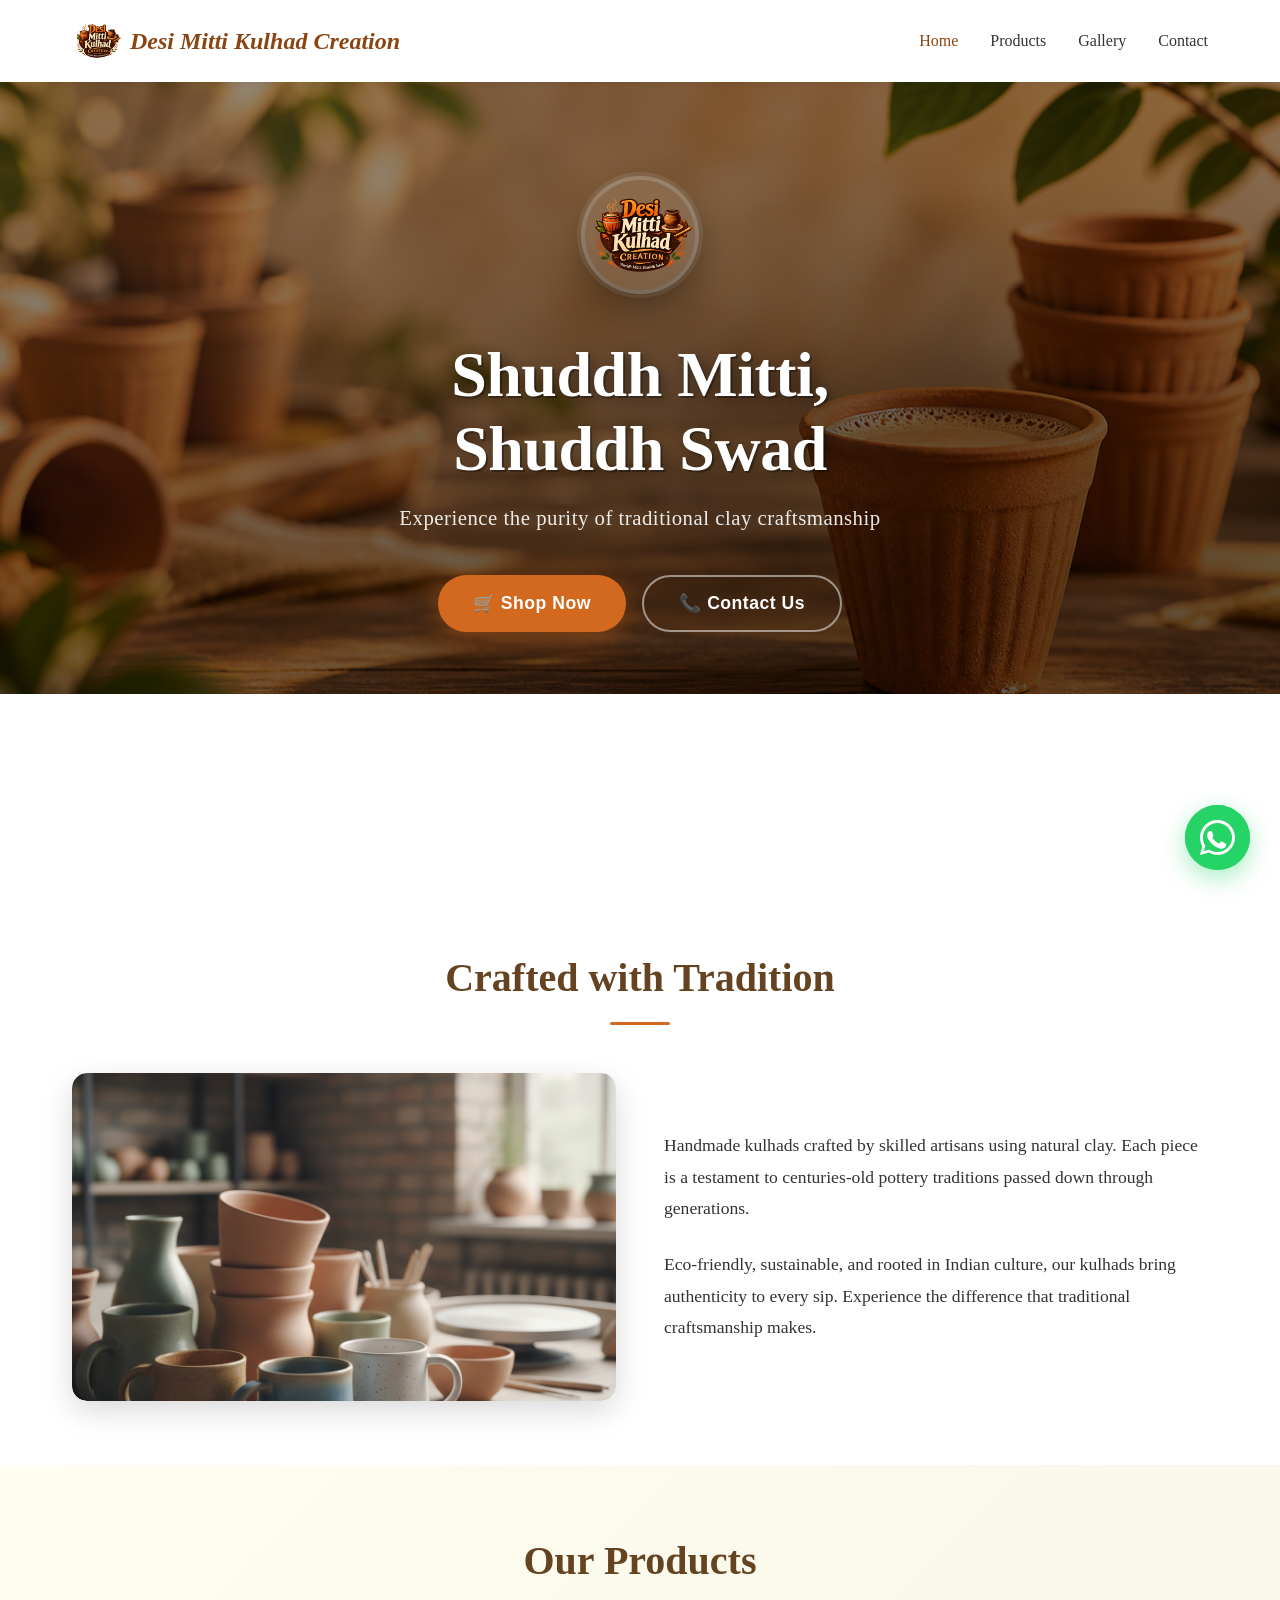
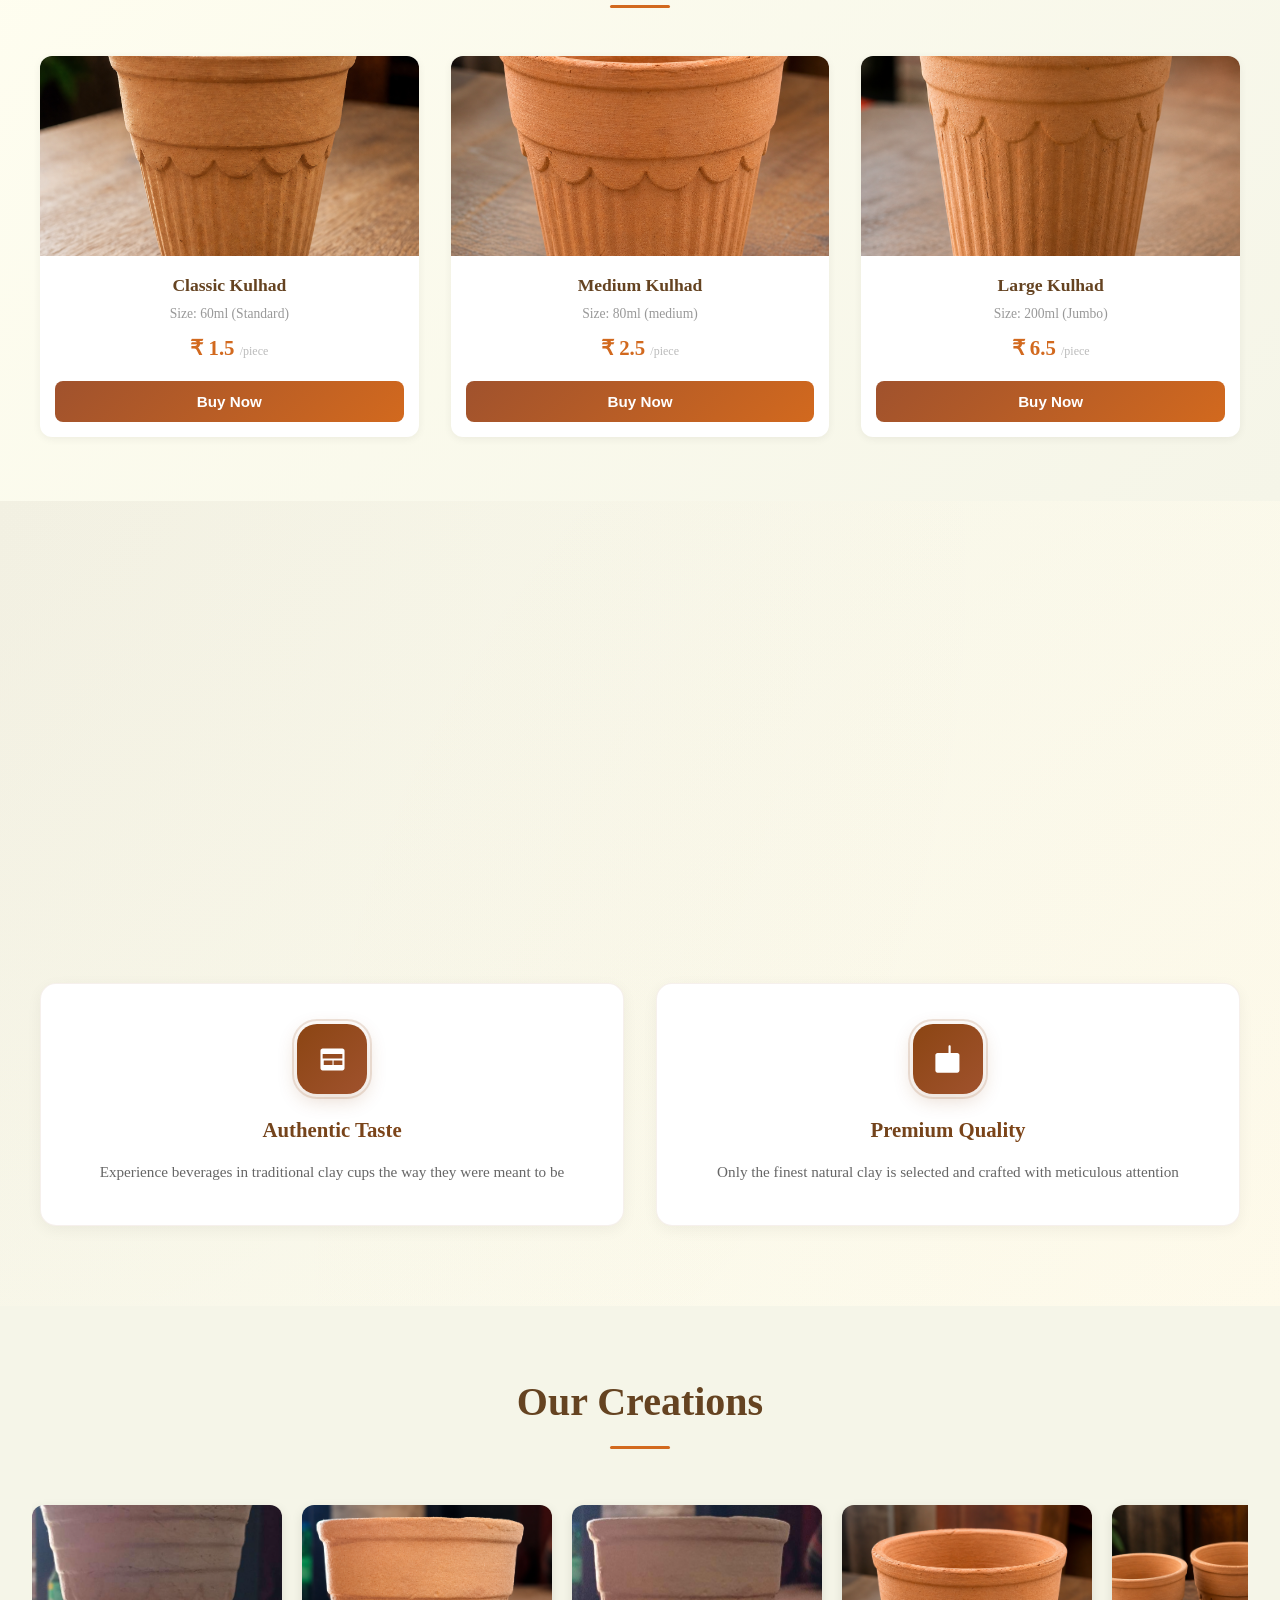
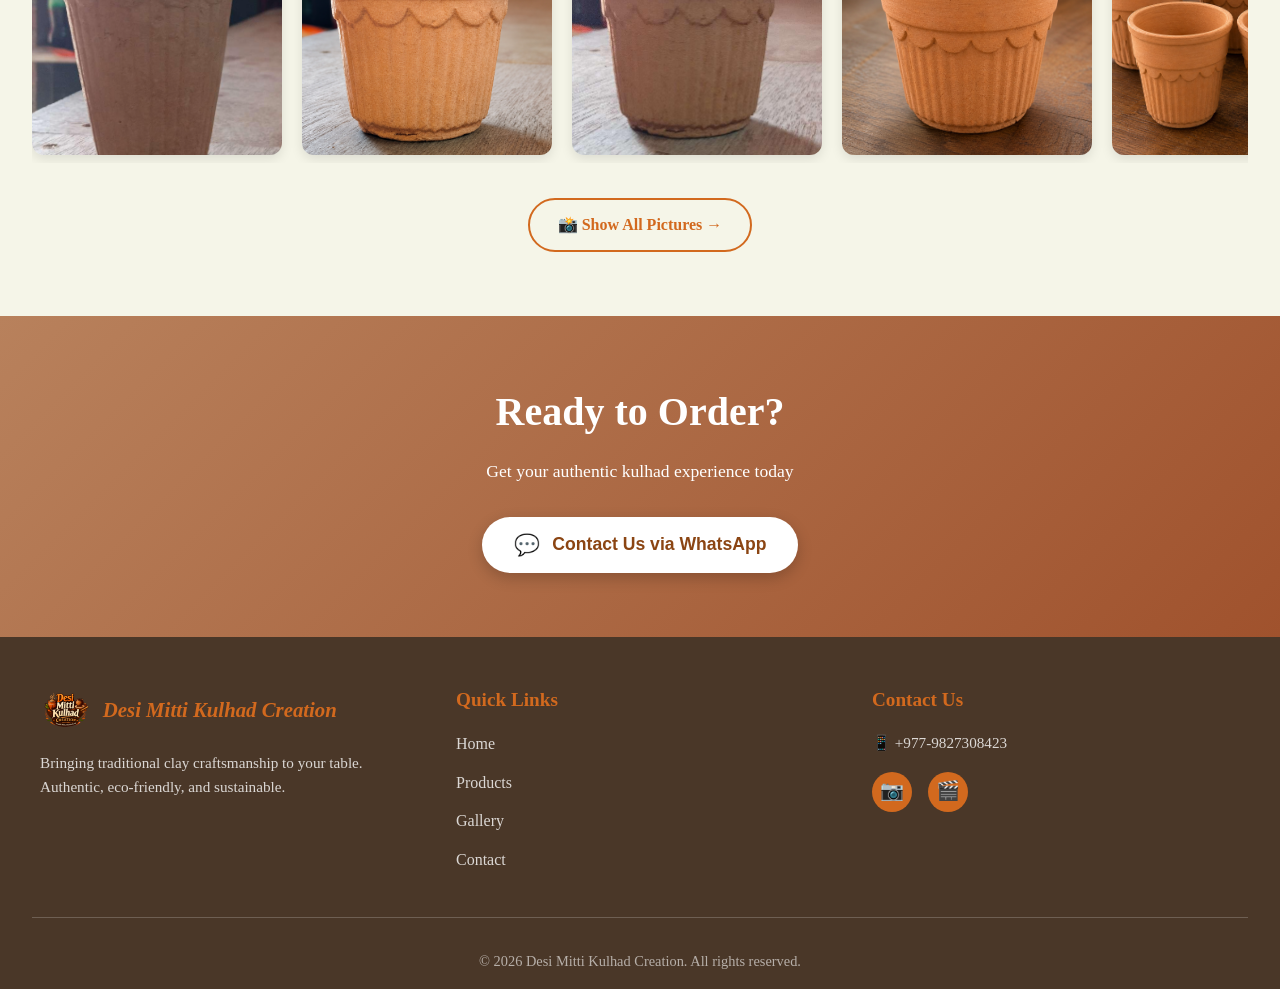
==== commit 2700d2ac: "updated" ====
--- a/index.html
+++ b/index.html
@@ -215,7 +215,7 @@
             <div class="footer-section">
                 <div class="footer-logo">
                     <img src="./images/logo.png" alt="Desi Mitti" class="footer-logo-img" onerror="this.src='https://placehold.co/80x80?text=DM'">
-                    <span class="footer-logo-text">Desi Mitti</span>
+                    <span class="footer-logo-text">Desi Mitti Kulhad Creation</span>
                 </div>
                 <p class="footer-description">Bringing traditional clay craftsmanship to your table. Authentic, eco-friendly, and sustainable.</p>
             </div>
@@ -232,6 +232,7 @@
                 <h4>Contact Us</h4>
                 <p class="contact-info">📱 +977-9827308423</p>
                 
+                
                 <div class="social-icons">
                     <a href="#" class="social-icon">📷</a>
                     <a href="#" class="social-icon">🎬</a>
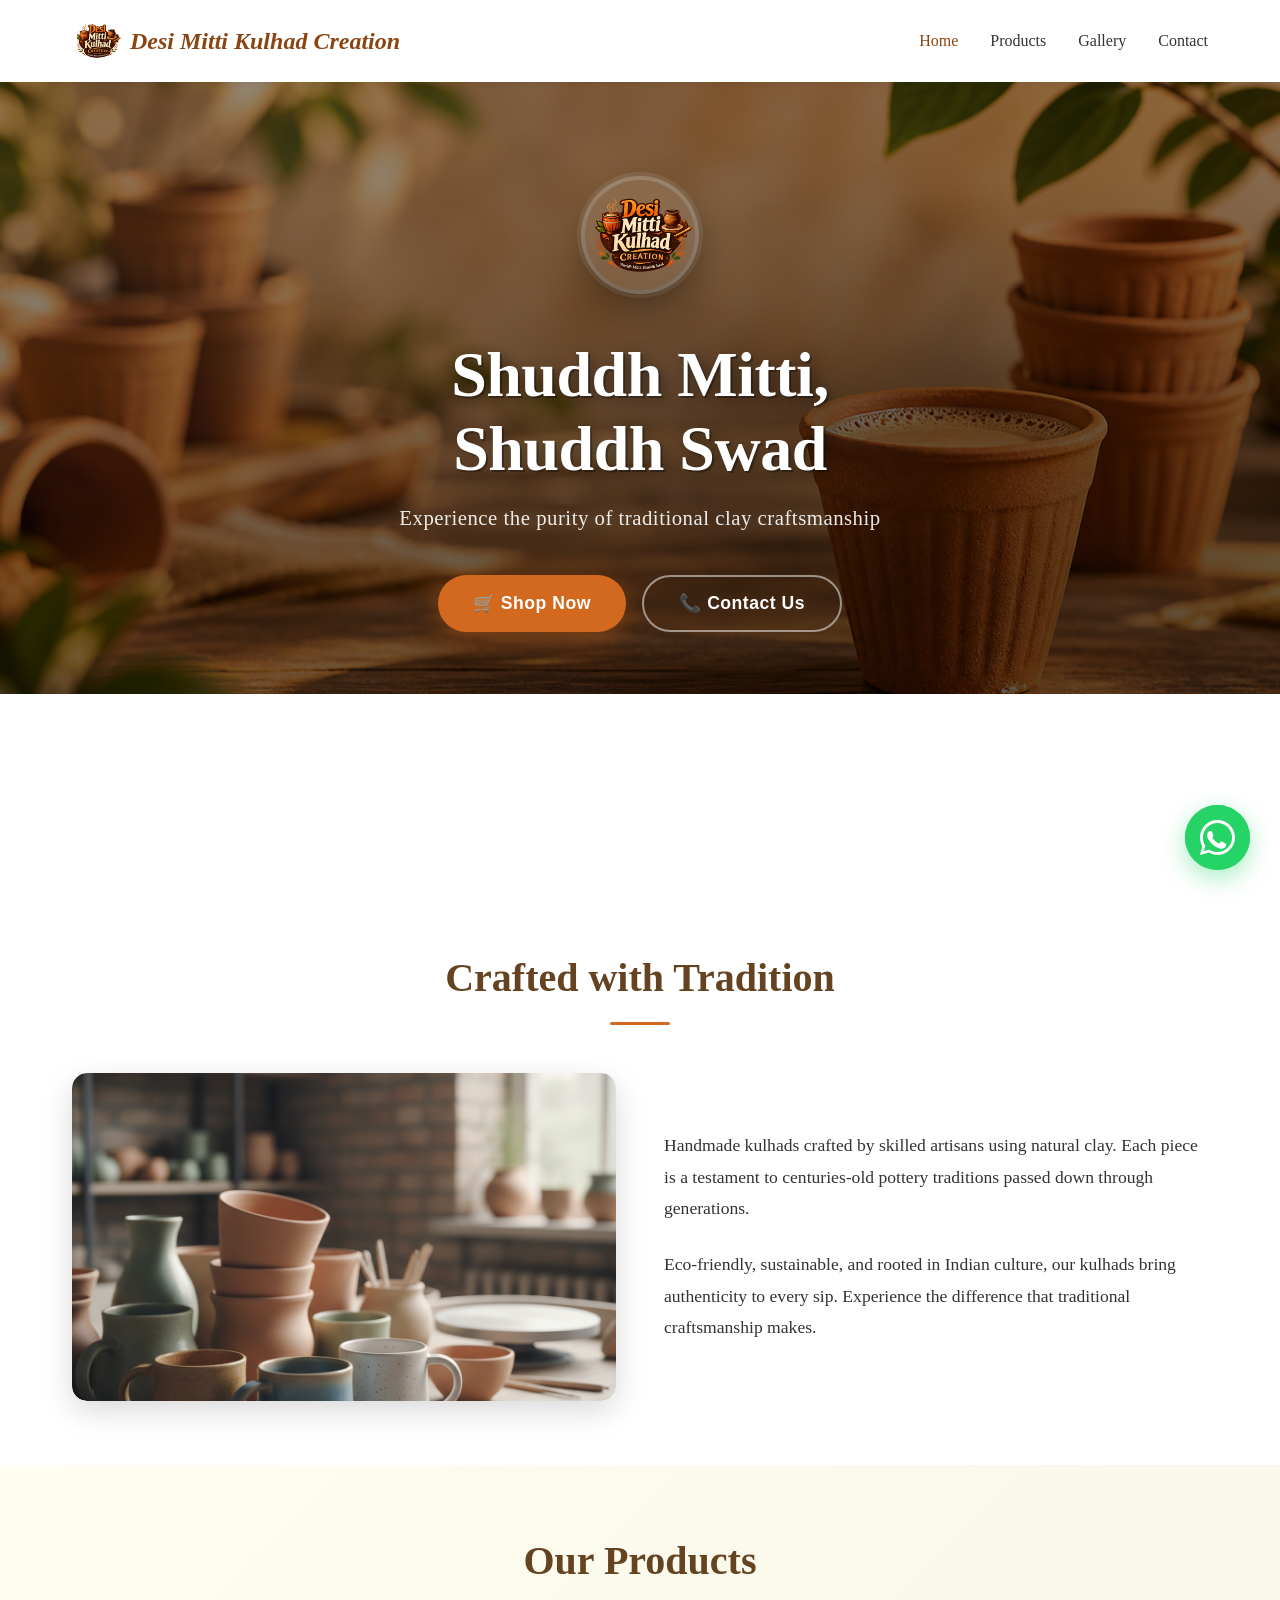
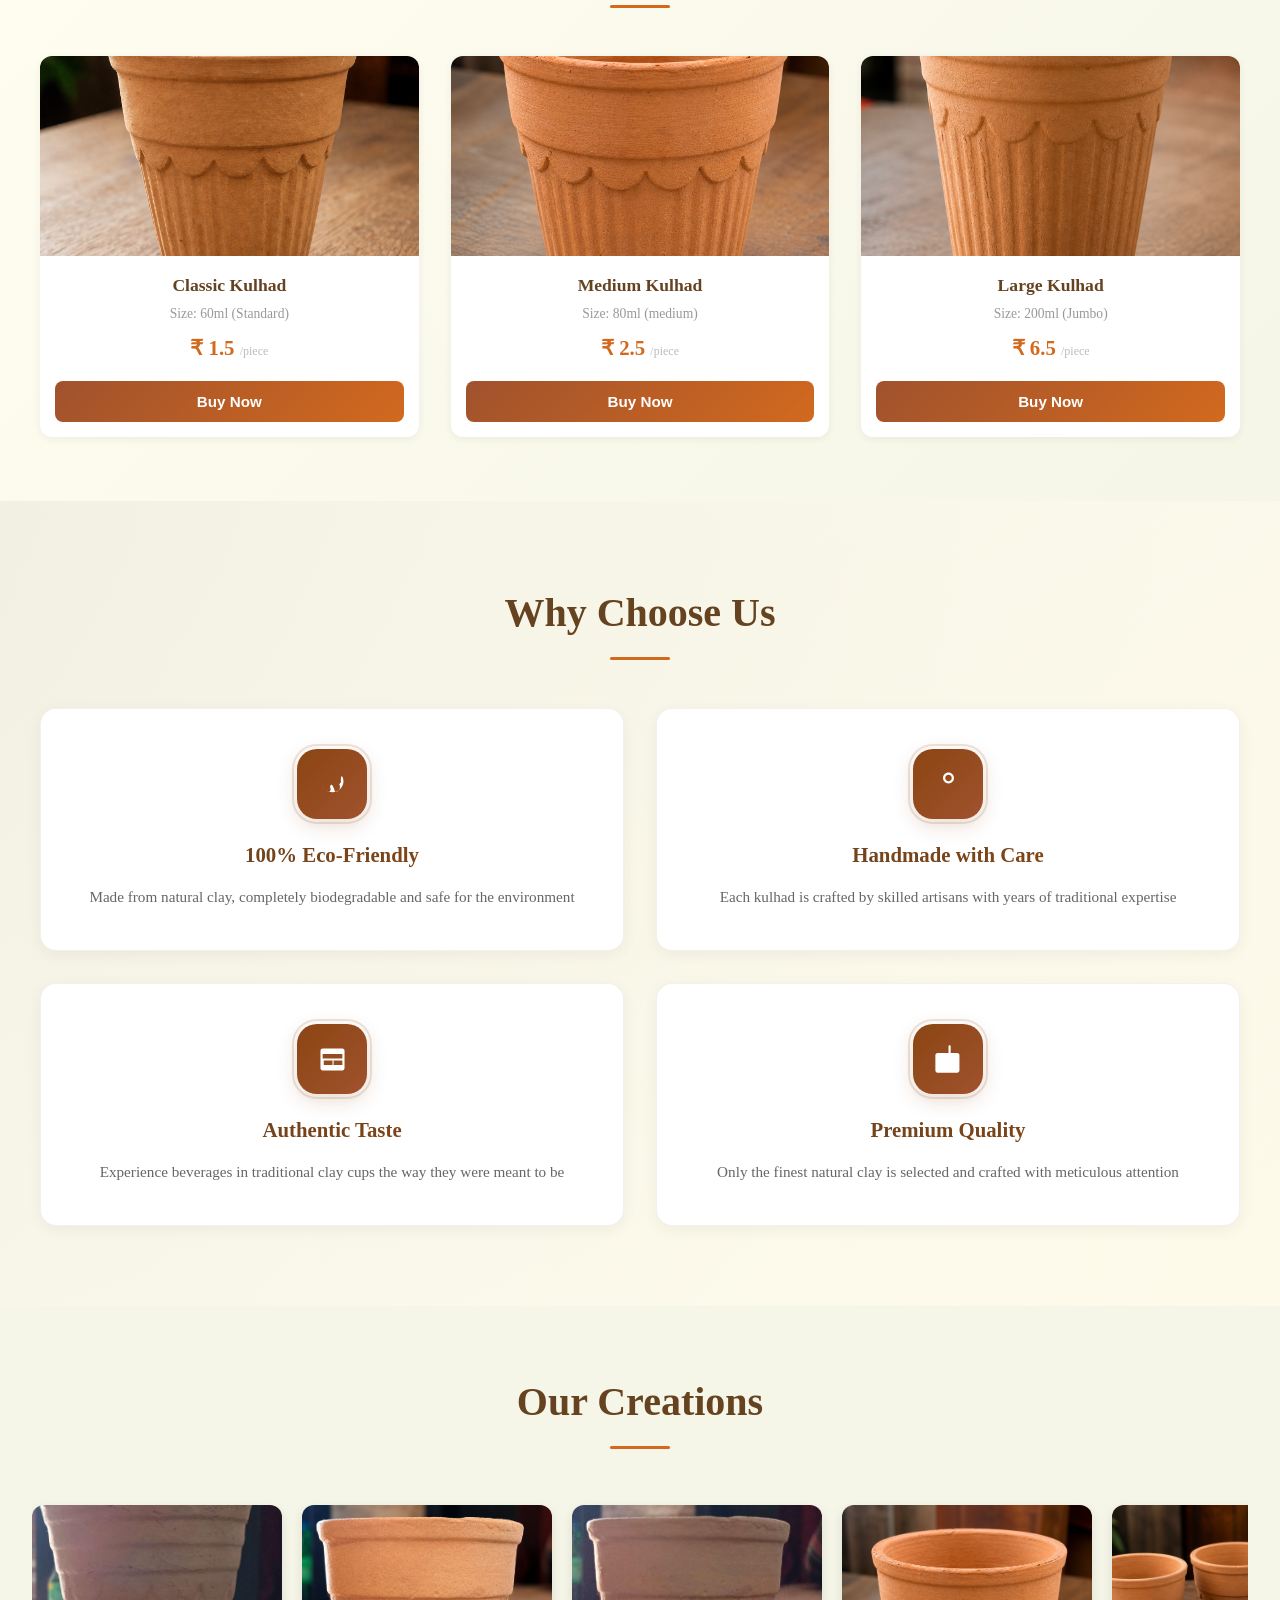
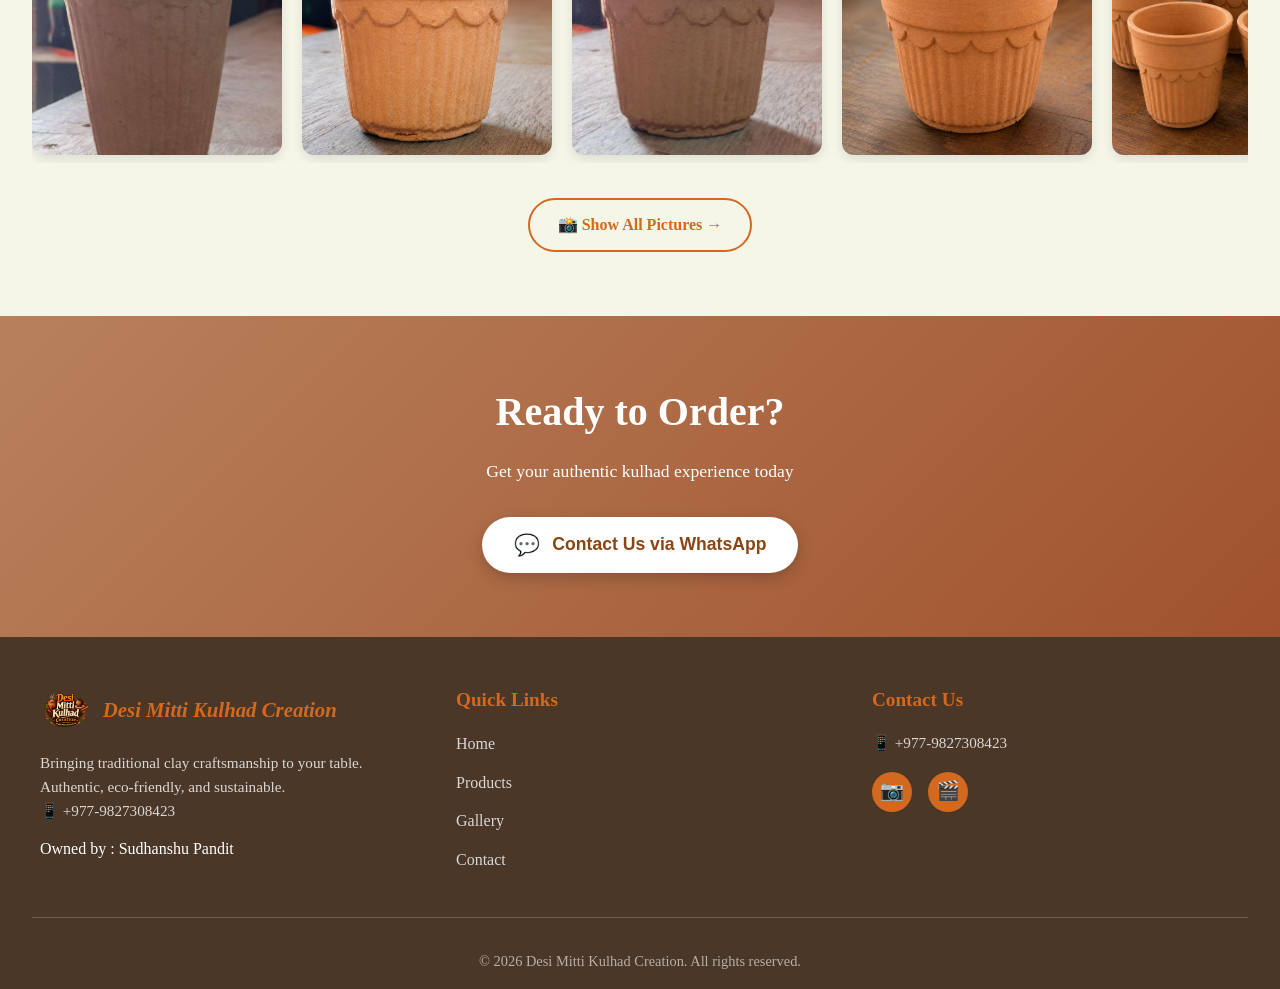
==== commit d2efa20d: "final" ====
--- a/index.html
+++ b/index.html
@@ -218,6 +218,8 @@
                     <span class="footer-logo-text">Desi Mitti Kulhad Creation</span>
                 </div>
                 <p class="footer-description">Bringing traditional clay craftsmanship to your table. Authentic, eco-friendly, and sustainable.</p>
+                 <p class="contact-info">📱 +977-9827308423</p>
+                 <p> Owned by : Sudhanshu Pandit</p>
             </div>
             <div class="footer-section">
                 <h4>Quick Links</h4>
